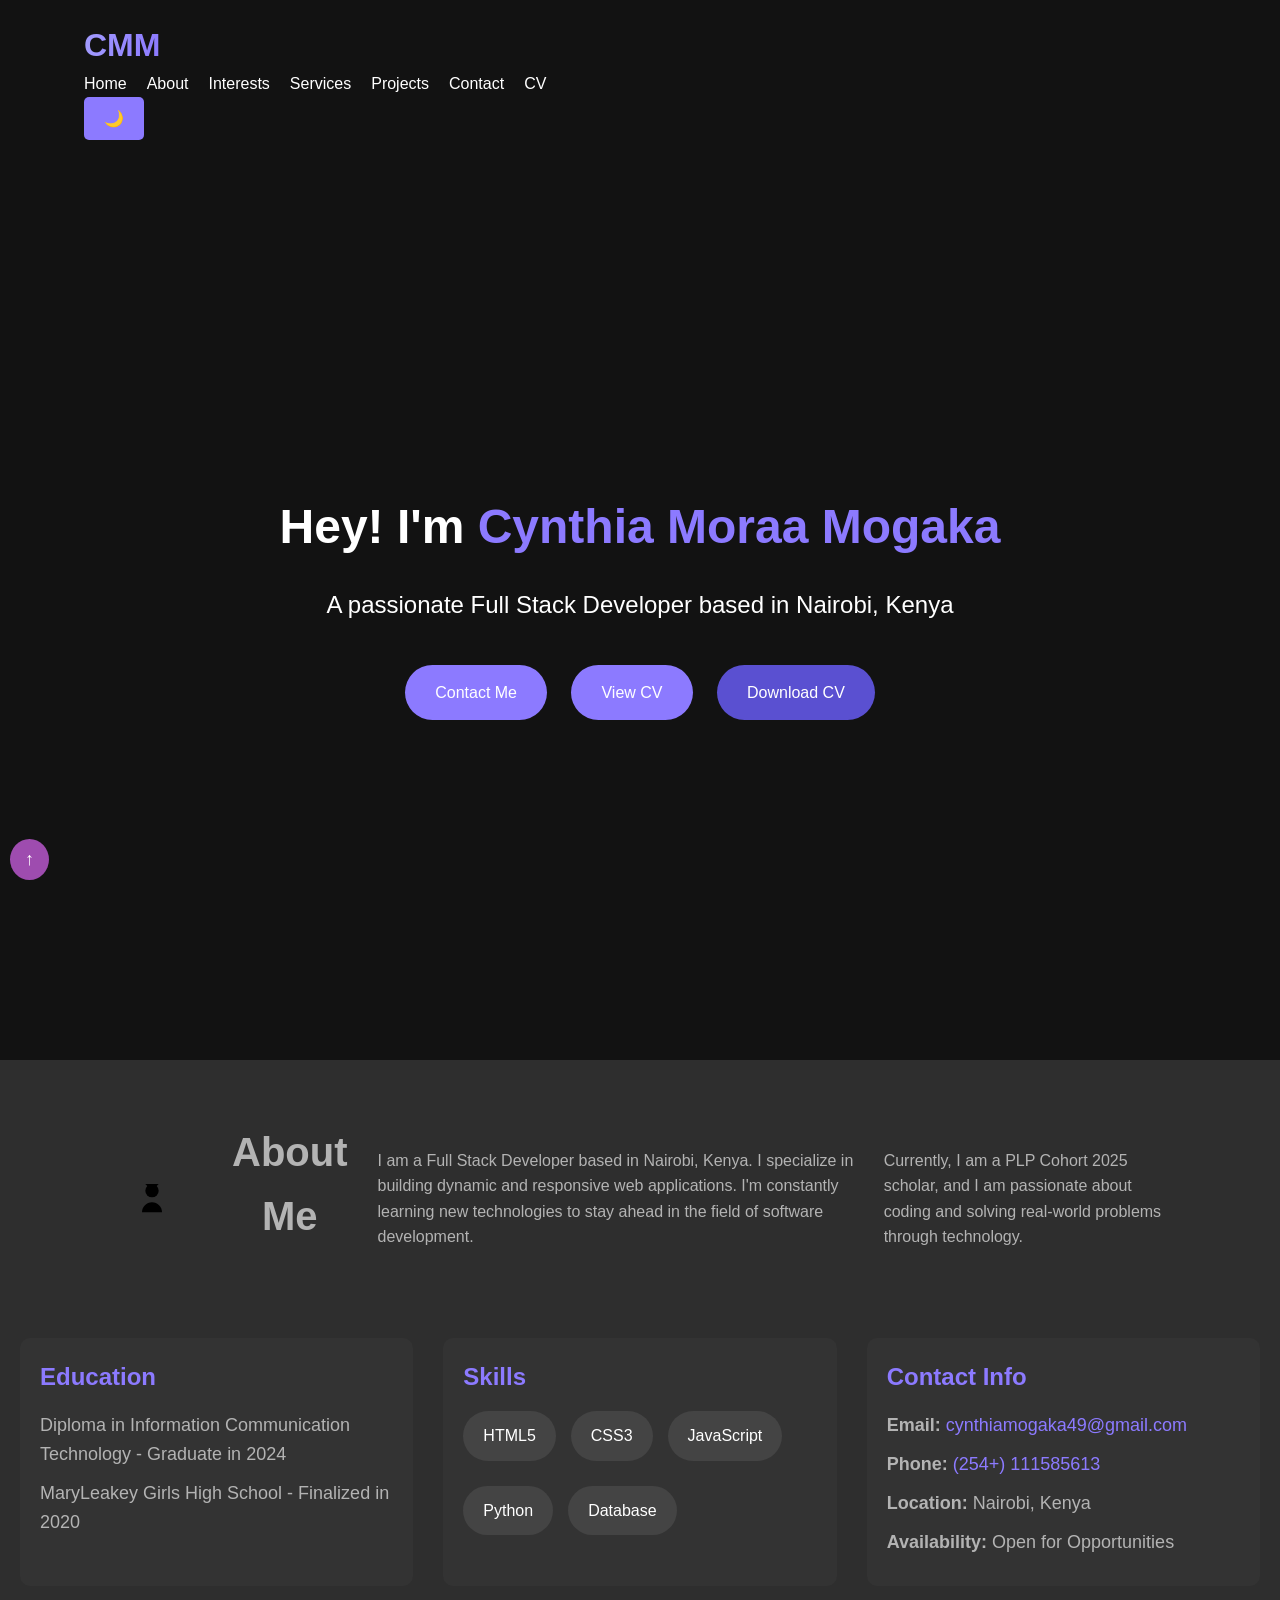
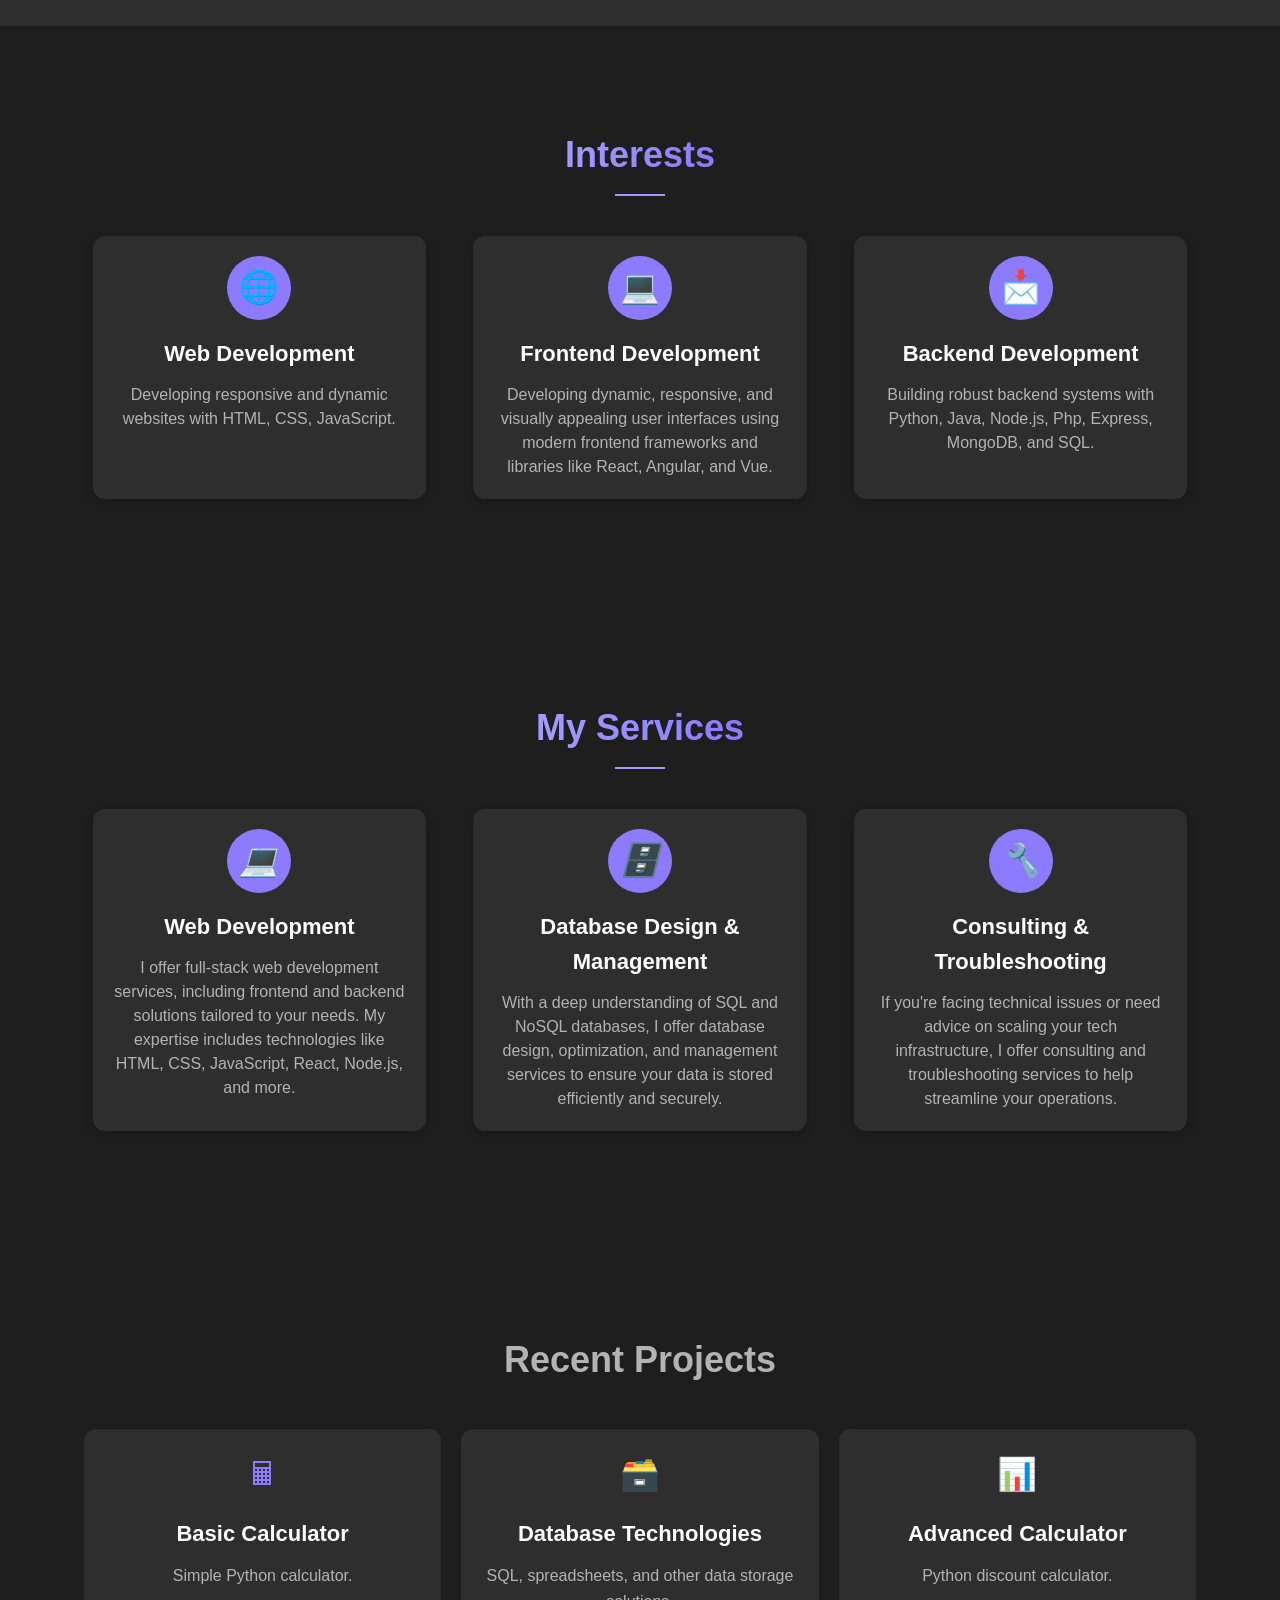
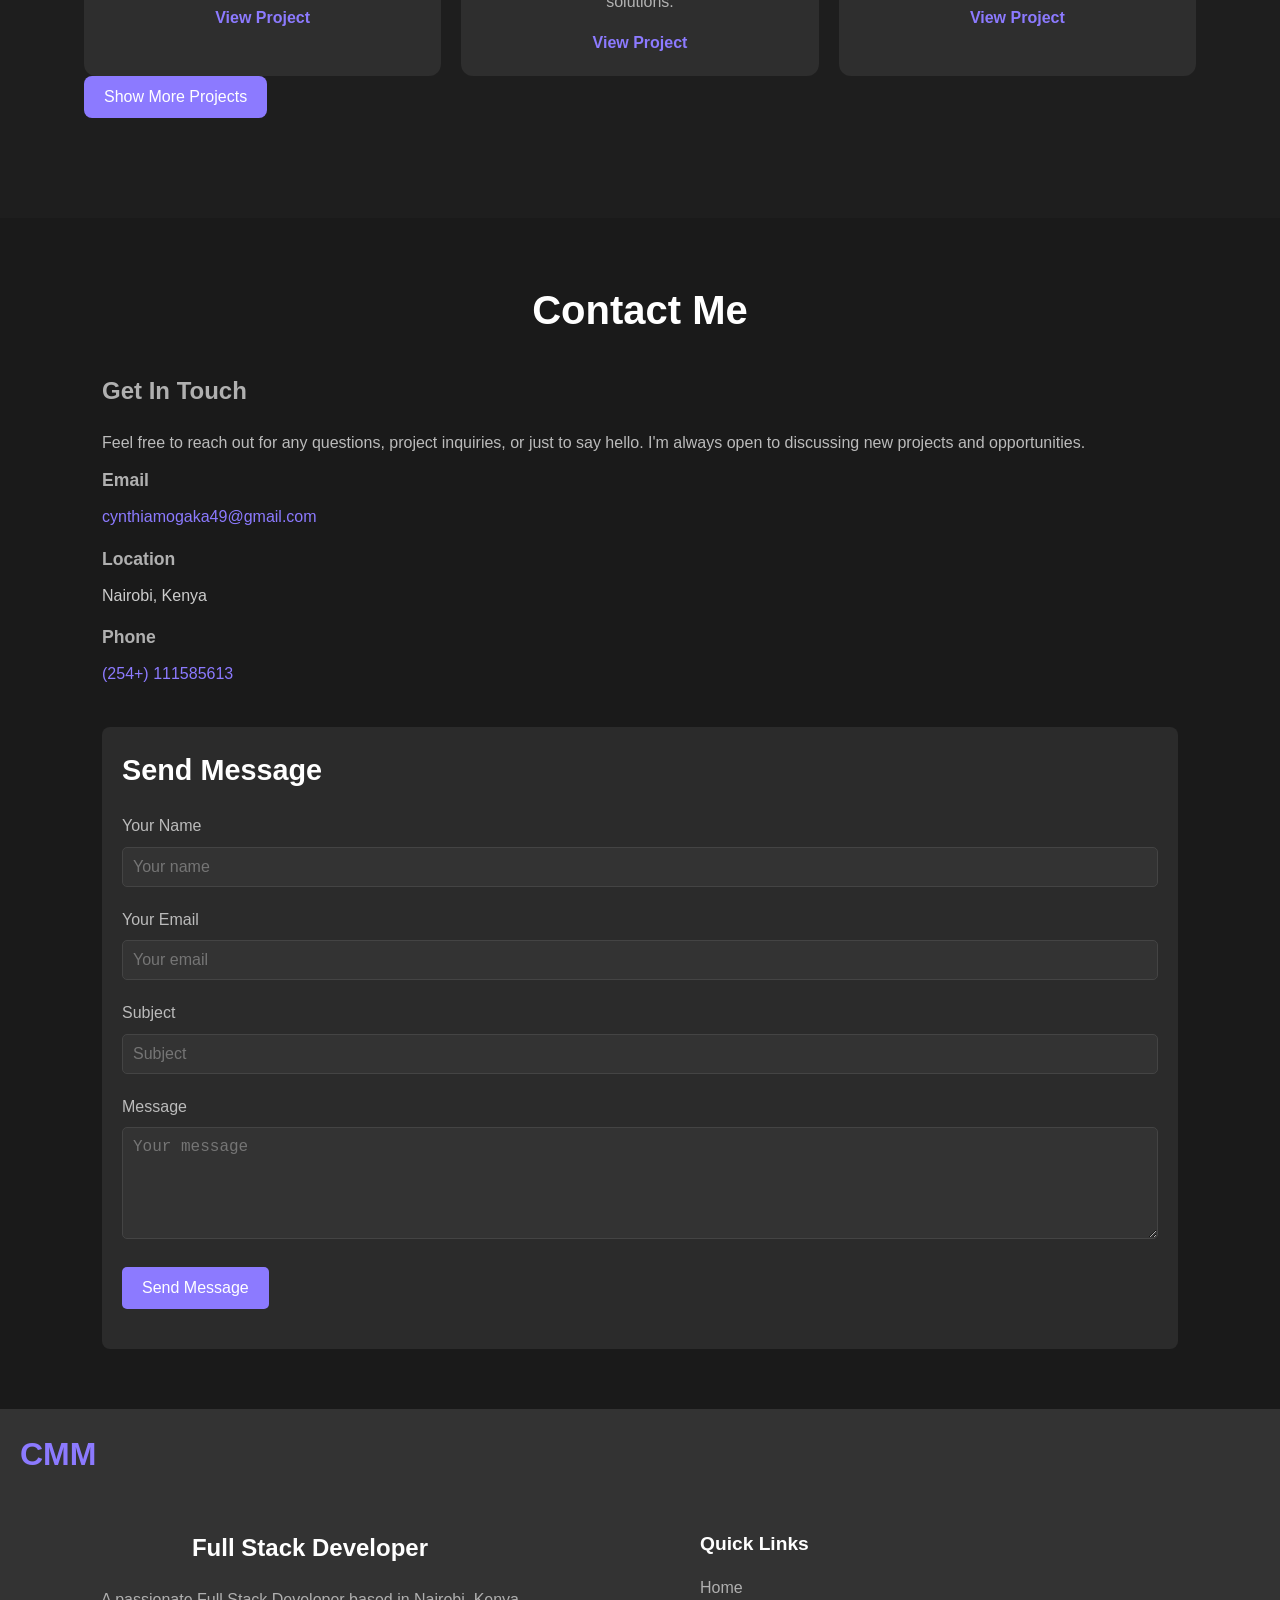
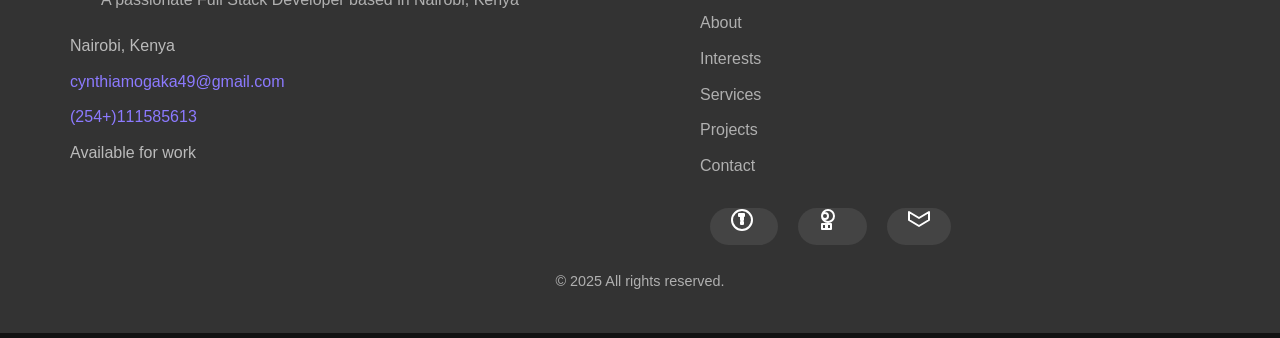
==== index.html @ 1587e678 "Rename portfolio.html to index.html" ====
<!DOCTYPE html>
<html lang="en">

<head>
    <meta charset="UTF-8">
    <meta name="viewport" content="width=device-width, initial-scale=1.0">
    <meta name="description" content="Cynthia Moraa Mogaka - Full Stack Developer based in Nairobi, Kenya. Passionate about building dynamic web applications and solving real-world problems through technology.">
    <meta http-equiv="X-UA-Compatible" content="ie=edge">
    <title>Cynthia Moraa | Full Stack Developer</title>
    <link rel="stylesheet" href="styles.css">
  </head>

<body class="dark">
    <header>
        <div class="container">
            <div class="logo">
                <span class="text-gradient">CMM</span>
            </div>
            <nav class="navbar-links">
                <ul>
                    <li><a href="#home">Home</a></li>
                    <li><a href="#about">About</a></li>
                    <li><a href="#interests">Interests</a></li>
                    <li><a href="#services">Services</a></li>
                    <li><a href="#projects">Projects</a></li>
                    <li><a href="#contact">Contact</a></li>
                    <li><a href="#cv" target="_blank">CV</a></li>
                </ul>
            </nav>
            <button id="darkModeToggle" aria-label="Toggle Dark Mode">
              <span class="moon-icon">🌙</span> 
            </button>
    </header>
        
    <!-- Hero Section -->
    <section id="home" class="hero">
        <div class="hero-content">
            <h1>Hey! I'm <span class="highlight">Cynthia Moraa Mogaka</span></h1>
            <p>A passionate Full Stack Developer based in Nairobi, Kenya</p>
            <a href="#contact" class="contact-btn">Contact Me</a>
            <a href="https://1drv.ms/b/c/2bb2f9afc8ae1149/Eb9WKuMV9XNFjrzQpai_ZvwBl-7V1pVG0s6PQlFbkg-G2Q?e=Ksrdh7" class="cv-btn" target="_blank">View CV</a>
            <a href="https://1drv.ms/b/c/2bb2f9afc8ae1149/Eb9WKuMV9XNFjrzQpai_ZvwBl-7V1pVG0s6PQlFbkg-G2Q?e=Ksrdh7" class="cv-btn download" download>Download CV</a>
        </div>
    </section>

    <section id="about" class="about-section">
      <div class="container">
          <div class="about-header">
              <!-- Profile Icon -->
              <div class="profile-icon-container">
                  <svg xmlns="http://www.w3.org/2000/svg" viewBox="0 0 24 24" class="profile-icon" width="40" height="40">
                      <!-- Head -->
                      <circle cx="12" cy="7" r="4" fill="#000000"/>
                      <!-- Body -->
                      <path fill="#000000" d="M12 14c-3.3 0-6 2.7-6 6h12c0-3.3-2.7-6-6-6z"/>
                      <!-- Hair (A simple representation of long hair) -->
                      <path fill="#000000" d="M8 3c1.5 2 3.5 2 4 2s2.5 0 4-2H8z"/>
                  </svg>
              </div>
              <h2>About Me</h2>
              <p>
                I am a Full Stack Developer based in Nairobi, Kenya. I specialize in building dynamic and responsive web applications. I'm constantly learning new technologies to stay ahead in the field of software development.
              </p>
              <p>
                Currently, I am a PLP Cohort 2025 scholar, and I am passionate about coding and solving real-world problems through technology.
              </p>
            </div>
          </div>
      
          <!-- Education, Skills, and Contact Info Section -->
          <div class="details-section">
            <!-- Education -->
            <div class="detail-item education">
              <h3>Education</h3>
              <ul>
                <li><span>Diploma in Information Communication Technology</span> - Graduate in 2024</li>
                <li><span>MaryLeakey Girls High School</span> - Finalized in 2020</li>
              </ul>
            </div>
      
            <!-- Skills -->
            <div class="detail-item skills">
              <h3>Skills</h3>
              <ul class="skills-list">
                <li>HTML5</li>
                <li>CSS3</li>
                <li>JavaScript</li>
                <li>Python</li>
                <li>Database</li>
              </ul>
            </div>
      
            <!-- Contact Info -->
            <div class="detail-item contact">
              <h3>Contact Info</h3>
              <ul>
                <li><strong>Email:</strong> <a href="mailto:cynthiamogaka49@gmail.com">cynthiamogaka49@gmail.com</a></li>
                <li><strong>Phone:</strong> <a href="tel:+254111585613">(254+) 111585613</a></li>
                <li><strong>Location:</strong> Nairobi, Kenya</li>
                <li><strong>Availability:</strong> Open for Opportunities</li>
              </ul>
            </div>
          </div>
        </div>
      </section>
      
    
  <!-- Interests Section -->
    <section id="interests" class="interests-section">
    <div class="container">
      <h2 class="section-title">
        <span class="text-gradient">Interests</span>
        <div class="title-underline"></div>
      </h2>

      <div class="interests-grid">
        <!-- Interest Card 1 -->
        <div class="interest-card">
          <div class="icon-container">
            <span class="icon">&#127760;</span> <!-- Globe Icon -->
          </div>
          <h3 class="card-title">Web Development</h3>
          <p class="card-description">Developing responsive and dynamic websites with HTML, CSS, JavaScript.</p>
        </div>

        <!-- Interest Card 2 -->
        <div class="interest-card">
          <div class="icon-container">
            <span class="icon">&#128187;</span> <!-- Layout Icon -->
          </div>
          <h3 class="card-title">Frontend Development</h3>
          <p class="card-description">Developing dynamic, responsive, and visually appealing user interfaces using modern frontend frameworks and libraries like React, Angular, and Vue.</p>
        </div>

        <!-- Interest Card 3 -->
        <div class="interest-card">
          <div class="icon-container">
            <span class="icon">&#128233;</span> <!-- Database Icon -->
          </div>
          <h3 class="card-title">Backend Development</h3>
          <p class="card-description">Building robust backend systems with Python, Java, Node.js, Php, Express, MongoDB, and SQL.</p>
        </div>
      </div>
    </div>
  </section>
  
  <!-- Services section -->  
  <section id="services" class="services-section">
    <div class="container">
      <h2 class="services-title">
        <span class="text-gradient">My Services</span>
        <div class="title-underline"></div>
      </h2>
      
      <div class="services-grid">
        <!-- Service 1 -->
        <div class="service-card">
          <div class="service-icon-container">
            <i class="service-icon">💻</i>
          </div>
          <h3 class="service-title">Web Development</h3>
          <p class="service-description">I offer full-stack web development services, including frontend and backend solutions tailored to your needs. My expertise includes technologies like HTML, CSS, JavaScript, React, Node.js, and more.</p>
        </div>
  
        <!-- Service 2 -->
        <div class="service-card">
          <div class="service-icon-container">
            <i class="service-icon">🗄️</i>
          </div>
          <h3 class="service-title">Database Design & Management</h3>
          <p class="service-description">With a deep understanding of SQL and NoSQL databases, I offer database design, optimization, and management services to ensure your data is stored efficiently and securely.</p>
        </div>
  
        <!-- Service 3 -->
        <div class="service-card">
          <div class="service-icon-container">
            <i class="service-icon">🔧</i>
          </div>
          <h3 class="service-title">Consulting & Troubleshooting</h3>
          <p class="service-description">If you're facing technical issues or need advice on scaling your tech infrastructure, I offer consulting and troubleshooting services to help streamline your operations.</p>
        </div>
      </div>
    </div>
  </section>
 <!-- Project Section -->
  <section id="projects" class="section projects-section">
    <div class="container">
        <h2>Recent Projects</h2>
        <div class="projects-grid" id="projects-grid">
            <!-- Project Cards will be added here by JavaScript -->
        </div>

        <div class="text-center mt-12" id="show-more-container">
            <button id="show-more-btn" class="show-more-btn">Show More Projects</button>
        </div>
    </div>
</section>

    <!--contact section-->
    <section id="contact" class="contact-section">
        <div class="container">
            <h2>Contact Me</h2>

            <div class="contact-info">
                <h3>Get In Touch</h3>
                <p>Feel free to reach out for any questions, project inquiries, or just to say hello. I'm always open to discussing new projects and opportunities.</p>
                
                <div class="info-item">
                    <h4>Email</h4>
                    <p><a href="mailto:cynthiamogaka49@gmail.com">cynthiamogaka49@gmail.com</a></p>
                </div>

                <div class="info-item">
                    <h4>Location</h4>
                    <p>Nairobi, Kenya</p>
                </div>

                <div class="info-item">
                    <h4>Phone</h4>
                    <p><a href="tel:+254111585613">(254+) 111585613</a></p>
                </div>
            </div>

            <div class="form-container">
                <h3>Send Message</h3>

                <form id="contact-form">
                    <div class="form-field">
                        <label for="name">Your Name</label>
                        <input type="text" id="name" name="name" required placeholder="Your name">
                    </div>

                    <div class="form-field">
                        <label for="email">Your Email</label>
                        <input type="email" id="email" name="email" required placeholder="Your email">
                    </div>

                    <div class="form-field">
                        <label for="subject">Subject</label>
                        <input type="text" id="subject" name="subject" required placeholder="Subject">
                    </div>

                    <div class="form-field">
                        <label for="message">Message</label>
                        <textarea id="message" name="message" required placeholder="Your message" rows="5"></textarea>
                    </div>

                    <button type="submit" id="submit-button">Send Message</button>
                </form>
                <p id="form-status" class="form-status"></p>
            </div>
        </div>
    </section>

    <!-- Footer Section -->
    <footer class="footer">
        <!-- Logo in the Footer (top-left) -->
        <div class="logo-container">
            <div class="logo">CMM</div>
        </div>

        <div class="footer-container">
            <!-- Left Section (Bio) -->
            <div class="bio">
                <h3 class="title">Full Stack Developer</h3>
                <p class="description">A passionate Full Stack Developer based in Nairobi, Kenya</p>

                <div class="contact-info">
                    <p><span class="icon location-icon"></span>Nairobi, Kenya</p>
                    <p><span class="icon email-icon"></span><a href="mailto:cynthiamogaka49@gmail.com">cynthiamogaka49@gmail.com</a></p>
                    <p><span class="icon phone-icon"></span><a href="tel:+254111585613">(254+)111585613</a></p>
                    <p><span class="icon work-icon"></span>Available for work</p>
                </div>
                
            </div>

            <!-- Right Section (Quick Links) -->
            <div class="right-section">
                <div class="quick-links">
                    <h3>Quick Links</h3>
                    <ul>
                        <li><a href="#home">Home</a></li>
                        <li><a href="#about">About</a></li>
                        <li><a href="#interests">Interests</a></li>
                        <li><a href="#services">Services</a></li>
                        <li><a href="#projects">Projects</a></li>
                        <li><a href="#contact">Contact</a></li>
                    </ul>
                </div>
                <div>
                    <button class="scroll-to-top" onclick="scrollToTop()">↑</button>
                </div>
                <!-- Social Icons -->
                <div class="social-icons">
                  <a href="https://github.com/Cynthia-M-M" target="_blank" class="social-icon">
                    <!-- GitHub SVG Icon -->
                    <svg xmlns="http://www.w3.org/2000/svg" width="24" height="24" viewBox="0 0 24 24" fill="none" stroke="currentColor" stroke-width="2" stroke-linecap="round" stroke-linejoin="round" class="feather feather-github">
                        <path d="M12 2C6.48 2 2 6.48 2 12s4.48 10 10 10 10-4.48 10-10S17.52 2 12 2zm1 14h-2v-2h2v2zm0-4h-2v-4h2v4zm1-6H9v2h5V6z"/>
                    </svg>
                </a>
                
                <a href="https://linkedin.com/in/cynthiamoraamogaka" target="_blank" class="social-icon">
                    <!-- LinkedIn SVG Icon -->
                    <svg xmlns="http://www.w3.org/2000/svg" width="24" height="24" viewBox="0 0 24 24" fill="none" stroke="currentColor" stroke-width="2" stroke-linecap="round" stroke-linejoin="round" class="feather feather-linkedin">
                        <path d="M16 8a6 6 0 1 0-12 0 6 6 0 0 0 12 0zm-12 8v5h4v-5h-4zm5 0v5h4v-5h-4zm-5-8a3 3 0 1 1 6 0 3 3 0 0 1-6 0z"/>
                    </svg>
                </a>
                
                <a href="mailto:cynthiamogaka49@gmail.com" class="social-icon">
                    <!-- Email SVG Icon -->
                    <svg xmlns="http://www.w3.org/2000/svg" width="24" height="24" viewBox="0 0 24 24" fill="none" stroke="currentColor" stroke-width="2" stroke-linecap="round" stroke-linejoin="round" class="feather feather-mail">
                        <path d="M22 12l-10 6-10-6V4l10 6 10-6v8z"/>
                    </svg>
                </a>
                </div>
            </div>
        </div>

        <!-- Copyright Section -->
        <div class="copyright">
            <p>© 2025 All rights reserved.</p>
        </div>
    </footer>
    
    <script src="script.js"></script>
</body>
</html>
---- styles.css ----
/* Base Styles */
* {
    margin: 0;
    padding: 0;
    box-sizing: border-box;
}

body {
    font-family: -apple-system, BlinkMacSystemFont, 'Segoe UI', Roboto, 'Helvetica Neue', Arial, sans-serif;
    color: #fff;
    background-color: #121212;
    transition: background-color 0.3s ease-in-out, color 0.3s ease-in-out;
    line-height: 1.6;
}

.container {
    width: 90%;
    margin: 0 auto;
}

h1, h2, h3 {
    font-weight: 600;
}

a {
    color: #fff;
    text-decoration: none;
    transition: color 0.3s ease;
}

a:hover {
    color: #a29bfe;
}

/* Section padding */
section {
    padding: 50px 0;
}

/* Button */
button {
    cursor: pointer;
}

/* Dark Mode */
body.dark {
    background-color: #121212;
    color: #fff;
}

body.dark a {
    color: #b3b3b3;
}

body.dark .dark-mode-toggle {
    color: #fff;
}

/* Dark Mode Toggle */
.dark-mode-toggle {
    background-color: transparent;
    border: none;
    color: #fff;
    font-size: 20px;
    position: absolute;
    top: 20px;
    right: 20px;
    cursor: pointer;
    transition: color 0.3s ease;
}

/* Navbar */
.navbar {
    position: fixed;
    width: 100%;
    top: 0;
    left: 0;
    background: rgba(0, 0, 0, 0.7);
    padding: 15px 20px;
    z-index: 1000;
}

.navbar-container {
    display: flex;
    justify-content: space-between;
    align-items: center;
}

.navbar-links ul {
    display: flex;
    list-style-type: none;
    margin: 0;
    padding: 0;
}

.navbar-links ul li {
    margin-right: 20px;
}

.navbar-links a {
    color: white;
    text-decoration: none;
    font-size: 16px;
    font-weight: 500;
    transition: color 0.3s ease;
}

.navbar-links a:hover {
    color: #8c7aff;
}

/* Hero Section */
.hero {
    display: flex;
    justify-content: center;
    align-items: center;
    height: 100vh;
    background: url('hero-bg.jpg') center center/cover no-repeat;
    text-align: center;
}


.hero-content {
    opacity: 0;
    transition: opacity 1s ease-in-out;
}
.hero-content.fade-in {
    opacity: 1;
}

.hero h1 {
    font-size: 3rem;
    margin-bottom: 20px;
}

.hero p {
    font-size: 1.5rem;
    margin-bottom: 30px;
    font-weight: 300;
}

.hero .highlight {
    color: #8c7aff;
}

.contact-btn,
.cv-btn {
    display: inline-block;
    background-color: #8c7aff;
    color: white;
    padding: 15px 30px;
    border-radius: 30px;
    text-decoration: none;
    margin: 10px;
    transition: background-color 0.3s ease;
}

.contact-btn:hover,
.cv-btn:hover {
    background-color: #7a69e6;
}

.cv-btn.download {
    background-color: #5a50d1;
}

/* Hero Section */
.hero-section {
    text-align: center;
    background-color: #1e1e1e;
    color: #b3b3b3;
    min-height: 100vh;
    display: flex;
    flex-direction: column;
    justify-content: center;
    position: relative;
    overflow: hidden;
}

.hero-section h1 {
    font-size: 50px;
    margin-bottom: 10px;
    letter-spacing: 1px;
    animation: typing 3s steps(30) 1s forwards, blink 0.75s step-end infinite;
}

.hero-section .text-purple {
    color: #a29bfe;
}

.hero-section p {
    font-size: 1.25rem;
    margin-bottom: 30px;
    opacity: 0;
    animation: fadeIn 2s forwards;
    animation-delay: 2s;
}

.hero-section .btn {
    display: inline-block;
    background-color: #a29bfe;
    padding: 12px 30px;
    border-radius: 30px;
    color: white;
    margin-top: 20px;
    font-weight: 500;
    text-transform: uppercase;
    letter-spacing: 1px;
    transition: background-color 0.3s ease, box-shadow 0.3s ease;
}

.hero-section .btn:hover {
    background-color: #8c7aff;
    box-shadow: 0 4px 15px rgba(160, 95, 255, 0.2);
}

.hero-section .scroll-down {
    position: absolute;
    bottom: 20px;
    left: 50%;
    transform: translateX(-50%);
}

.hero-section .scroll-arrow {
    font-size: 2rem;
    color: #b3b3b3;
    animation: bounce 1s infinite;
}

.hero-section .scroll-arrow:hover {
    color: #fff;
}

/* About Section */
.about-section {
    background-color: #2e2e2e;
    padding: 40px 20px;
    color: #b3b3b3;
  }
  
  .container {
    max-width: 1200px;
    margin: 0 auto;
  }
  
  /* About Me Header */
  .about-header {
    display: flex;
    align-items: center;
    gap: 30px;
    margin-bottom: 40px;
  }
  
  .profile-icon-container {
    flex: 0 0 100px;
    display: flex;
    justify-content: center;
    align-items: center;
  }
  
  .profile-icon {
    font-size: 5rem;
    color: #8c7aff; /* Purple color for the icon */
  }
  
  .about-text h2 {
    font-size: 32px;
    font-weight: 600;
    color: #fff;
  }
  
  .about-text p {
    font-size: 18px;
    line-height: 1.6;
    margin-bottom: 15px;
  }
  
  /* Details Section: Education, Skills, Contact */
  .details-section {
    display: flex;
    justify-content: space-between;
    gap: 30px;
  }
  
  /* Detail Items (Education, Skills, Contact) */
  .detail-item {
    flex: 1;
    background-color: #333;
    padding: 20px;
    border-radius: 10px;
  }
  
  .detail-item h3 {
    font-size: 24px;
    color: #8c7aff;
    margin-bottom: 15px;
  }
  
  .detail-item ul {
    list-style-type: none;
    padding: 0;
  }
  
  .detail-item li {
    font-size: 18px;
    margin-bottom: 10px;
  }
  
  /* Skills Section with Oval Shaped Boxes */
  .skills-list {
    display: flex;
    flex-wrap: wrap;
    gap: 15px;
  }
  
  .skills-list li {
    background-color: #444;
    padding: 12px 20px;
    border-radius: 50px; /* Oval shaped boxes */
    color: white;
    font-size: 16px;
    transition: background-color 0.3s;
  }
  
  .skills-list li:hover {
    background-color: #8c7aff;
    cursor: pointer;
  }
  
  /* Links */
  a {
    color: #8c7aff;
    text-decoration: none;
  }
  
  a:hover {
    text-decoration: underline;
  }

/* Interests Section */
.interests-section {
    padding: 80px 0;
    background-color: #1e1e1e;
  }
  
  .section-title {
    text-align: center;
    font-size: 36px;
    font-weight: 600;
    margin-bottom: 16px;
    position: relative;
  }
  
  .text-gradient {
    background: linear-gradient(to right, #a29bfe, #8c7aff);
    -webkit-background-clip: text;
    color: transparent;
  }
  
  .title-underline {
    width: 50px;
    height: 2px;
    background-color: #a29bfe;
    margin: 10px auto;
  }
  
  /* Grid of Cards */
  .interests-grid {
    display: flex;
    justify-content: space-around;
    gap: 30px;
    margin-top: 40px;
  }
  
  .interest-card {
    background-color: #2e2e2e;
    border-radius: 12px;
    padding: 20px;
    text-align: center;
    transition: all 0.3s ease-in-out;
    width: 30%;
    box-shadow: 0 4px 10px rgba(0, 0, 0, 0.2);
  }
  
  .interest-card:hover {
    transform: scale(1.05);
    background-color: #3b3b3b;
  }
  
  .icon-container {
    background-color: #8c7aff;
    width: 64px;
    height: 64px;
    border-radius: 50%;
    display: flex;
    align-items: center;
    justify-content: center;
    margin: 0 auto 16px;
    transition: all 0.3s ease;
  }
  
  .icon-container:hover {
    background-color: #a29bfe;
  }
  
  .icon {
    font-size: 32px;
    color: white;
  }
  
  .card-title {
    font-size: 22px;
    font-weight: 600;
    margin-bottom: 12px;
    color: white;
    transition: all 0.3s ease;
  }
  
  .card-title:hover {
    color: #a29bfe;
  }
  
  .card-description {
    color: #b3b3b3;
    font-size: 16px;
    line-height: 1.5;
  }
   
/* Services Section */
.services-section {
    background-color: #1e1e1e;
    color: #b3b3b3;
    padding: 80px 0;
    text-align: center;
  }
  
  .services-title {
    font-size: 36px;
    font-weight: 600;
    margin-bottom: 16px;
    position: relative;
  }
  
  .services-title .text-gradient {
    background: linear-gradient(to right, #a29bfe, #8c7aff);
    -webkit-background-clip: text;
    color: transparent;
  }
  
  .title-underline {
    width: 50px;
    height: 2px;
    background-color: #a29bfe;
    margin: 10px auto;
  }
  
  .services-grid {
    display: flex;
    justify-content: space-around;
    gap: 30px;
    margin-top: 40px;
    flex-wrap: wrap;
  }
  
  .service-card {
    background-color: #2e2e2e;
    border-radius: 12px;
    padding: 20px;
    text-align: center;
    width: 30%;
    transition: all 0.3s ease-in-out;
    box-shadow: 0 4px 10px rgba(0, 0, 0, 0.2);
  }
  
  .service-card:hover {
    transform: scale(1.05);
    background-color: #3b3b3b;
  }
  
  .service-icon-container {
    background-color: #8c7aff;
    width: 64px;
    height: 64px;
    border-radius: 50%;
    display: flex;
    align-items: center;
    justify-content: center;
    margin: 0 auto 16px;
    transition: all 0.3s ease;
  }
  
  .service-icon-container:hover {
    background-color: #a29bfe;
  }
  
  .service-icon {
    font-size: 32px;
    color: white;
  }
  
  .service-title {
    font-size: 22px;
    font-weight: 600;
    margin-bottom: 12px;
    color: white;
    transition: all 0.3s ease;
  }
  
  .service-title:hover {
    color: #a29bfe;
  }
  
  .service-description {
    color: #b3b3b3;
    font-size: 16px;
    line-height: 1.5;
  }
  
/* Projects Section */
.projects-section {
    padding: 80px 0;
    background-color: #1e1e1e;
    color: #b3b3b3;
}

.projects-section h2 {
    font-size: 36px;
    font-weight: 600;
    text-align: center;
    margin-bottom: 16px;
    position: relative;
}

.projects-section h2 span {
    background: linear-gradient(to right, #a29bfe, #8c7aff);
    -webkit-background-clip: text;
    color: transparent;
}

.projects-section .projects-grid {
    display: grid;
    grid-template-columns: repeat(3, 1fr);
    gap: 20px;
    margin-top: 40px;
}

.project-card {
    background-color: #2e2e2e;
    border-radius: 12px;
    padding: 20px;
    text-align: center;
    transition: transform 0.3s ease, background-color 0.3s ease;
}

.project-card:hover {
    transform: scale(1.05);
    background-color: #3b3b3b;
}

.project-card h3 {
    font-size: 22px;
    font-weight: 600;
    color: white;
    margin-bottom: 12px;
}

.project-card p {
    color: #b3b3b3;
    font-size: 16px;
    margin-bottom: 16px;
}

.project-card a {
    display: inline-block;
    color: #8c7aff;
    text-decoration: none;
    font-weight: 600;
}

.project-card a:hover {
    color: #a29bfe;
}

.show-more-btn {
    padding: 12px 20px;
    background-color: #8c7aff;
    color: white;
    border: none;
    border-radius: 8px;
    font-size: 16px;
    cursor: pointer;
}

.show-more-btn:hover {
    background-color: #a29bfe;
}

.project-icon {
    font-size: 32px;
    color: #8c7aff;
    margin-bottom: 16px;
}
/* Contact section*/
.contact-section {
    padding: 40px 20px;
    background-color: #1a1a1a;
    color: white;
}

.container {
    max-width: 1200px;
    margin: 0 auto;
    padding: 20px;
}

/* Heading styles */
h2 {
    text-align: center;
    font-size: 2.5rem;
    margin-bottom: 30px;
}

h3 {
    font-size: 1.8rem;
    margin-bottom: 20px;
}

/* Contact Info */
.contact-info {
    margin-bottom: 40px;
}

.contact-info h3 {
    font-size: 1.5rem;
}

.contact-info p {
    color: #bbb;
    margin-bottom: 20px;
}

.info-item {
    margin-bottom: 15px;
}

.info-item h4 {
    font-size: 1.1rem;
    margin-bottom: 5px;
}

.info-item p {
    font-size: 1rem;
    color: #ccc;
}

.info-item a {
    color: #8c7aff;
    text-decoration: none;
}

.info-item a:hover {
    text-decoration: underline;
}

/* Form Styling */
.form-container {
    background-color: #2b2b2b;
    padding: 20px;
    border-radius: 8px;
}

.form-container h3 {
    font-size: 1.8rem;
    margin-bottom: 20px;
}

.form-field {
    margin-bottom: 20px;
}

.form-field label {
    display: block;
    color: #bbb;
    font-size: 1rem;
    margin-bottom: 8px;
}

.form-field input,
.form-field textarea {
    width: 100%;
    padding: 10px;
    background-color: #333;
    border: 1px solid #444;
    border-radius: 5px;
    color: #fff;
    font-size: 1rem;
}

.form-field input:focus,
.form-field textarea:focus {
    outline: none;
    border-color: #8c7aff;
}

button {
    background-color: #8c7aff;
    padding: 12px 20px;
    color: white;
    font-size: 1rem;
    border: none;
    border-radius: 5px;
    cursor: pointer;
    transition: background-color 0.3s ease;
}

button:hover {
    background-color: #7a69e6;
}

button:disabled {
    background-color: #555;
    cursor: not-allowed;
}

.form-status {
    color: #4CAF50;
    text-align: center;
    margin-top: 20px;
    font-size: 1.1rem;
}

/* Footer */
.footer {
    background-color: #333;
    padding: 40px;
    text-align: center;
    position: relative;
}

/* Logo Styles (inside the footer) */
.logo-container {
    position: absolute;
    top: 20px;
    left: 20px;
    animation: fadeInOut 4s ease-in-out infinite;
}

.logo {
    font-size: 2rem;
    font-weight: bold;
    color: #8c7aff;
}

/* Fade In and Out Animation for the Logo */
@keyframes fadeInOut {
    0%, 100% {
        opacity: 0;
    }
    50% {
        opacity: 1;
    }
}

/* Footer Container */
.footer-container {
    display: flex;
    justify-content: space-between;
    align-items: flex-start;
    padding-top: 80px; /* Add space for the logo */
}

/* Left Section (Bio) */
.bio {
    width: 45%;
}

.bio .title {
    font-size: 1.5rem;
    font-weight: bold;
}

.bio .description {
    color: #b0b0b0;
    margin: 20px 0;
}

.contact-info {
    list-style-type: none;
    padding: 0;
    color: #b0b0b0;
}

.contact-info p {
    margin: 10px 0;
    display: flex;
    align-items: center;
}

.contact-info a {
    color: #8c7aff;
    text-decoration: none;
    transition: color 0.3s;
}

.contact-info a:hover {
    color: #ffffff;
}

.contact-info .icon {
    margin-right: 10px;
    width: 20px;
    height: 20px;
    display: inline-block;
    fill: #8c7aff;
}

/* Modern Icons (SVG) */
.location-icon {
    background-image: url('https://img.icons8.com/ios-filled/50/ffffff/marker.png');
    background-size: contain;
    background-repeat: no-repeat;
    width: 20px;
    height: 20px;
}

.email-icon {
    background-image: url('https://img.icons8.com/ios-filled/50/ffffff/mail.png');
    background-size: contain;
    background-repeat: no-repeat;
    width: 20px;
    height: 20px;
}

.phone-icon {
    background-image: url('https://img.icons8.com/ios-filled/50/ffffff/phone.png');
    background-size: contain;
    background-repeat: no-repeat;
    width: 20px;
    height: 20px;
}

.work-icon {
    background-image: url('https://img.icons8.com/ios-filled/50/ffffff/hourglass.png');
    background-size: contain;
    background-repeat: no-repeat;
    width: 20px;
    height: 20px;
}

/* Hover Effects */
.contact-info .icon:hover {
    fill: #ffffff; /* Change the icon color when hovered */
}

/* Right Section (Quick Links and Social Icons) */
.right-section {
    width: 45%;
    text-align: left;
}

.quick-links {
    margin-bottom: 30px;
}

.quick-links h3 {
    font-size: 1.2rem;
    font-weight: bold;
    margin-bottom: 15px;
}

.quick-links ul {
    list-style-type: none;
    padding: 0;
}

.quick-links li {
    margin: 10px 0;
}

.quick-links a {
    color: #b0b0b0;
    text-decoration: none;
    font-size: 1rem;
    transition: color 0.3s;
}

.quick-links a:hover {
    color: #8c7aff;
}

/* Social Icons */
.social-icons {
    margin-top: 20px;
}

.social-icon {
    background-color: #444;
    color: white;
    padding: 10px 20px;
    border-radius: 20px;
    margin: 0 10px;
    transition: background-color 0.3s;
}

.social-icon-img {
    width: 24px;
    height: 24px;
}

.social-icon:hover {
    background-color: #8c7aff;
}

/* Copyright Section */
.copyright {
    margin-top: 30px;
    font-size: 0.9rem;
    color: #b0b0b0;
}

/* Responsive Design */
@media (max-width: 768px) {
    .footer-container {
        flex-direction: column;
        align-items: center;
    }

    .bio, .right-section {
        width: 100%;
        text-align: center;
    }

    .quick-links {
        margin-bottom: 20px;
    }
}

/* Scroll to top button */
.scroll-to-top {
    position: fixed;
    left: 10px; /* Distance from the left margin */
    bottom: 20px; /* Distance from the bottom of the page */
    padding: 10px 15px;
    font-size: 18px;
    background-color: #9e4caf; /* Green background */
    color: white;
    border: none;
    border-radius: 50%;
    cursor: pointer;
    transition: background-color 0.3s ease;
}

.scroll-to-top:hover {
    background-color: #45a049; /* Darker green when hovered */
}

/* Optional: For better accessibility */
.scroll-to-top:focus {
    outline: none;
}
/* Animations */
@keyframes typing {
    from {
        width: 0;
    }
    to {
        width: 100%;
    }
}

@keyframes blink {
    50% {
        border-color: transparent;
    }
}

@keyframes fadeIn {
    0% {
        opacity: 0;
    }
    100% {
        opacity: 1;
    }
}

@keyframes bounce {
    0%, 100% {
        transform: translateY(0);
    }
    50% {
        transform: translateY(-10px);
    }
}
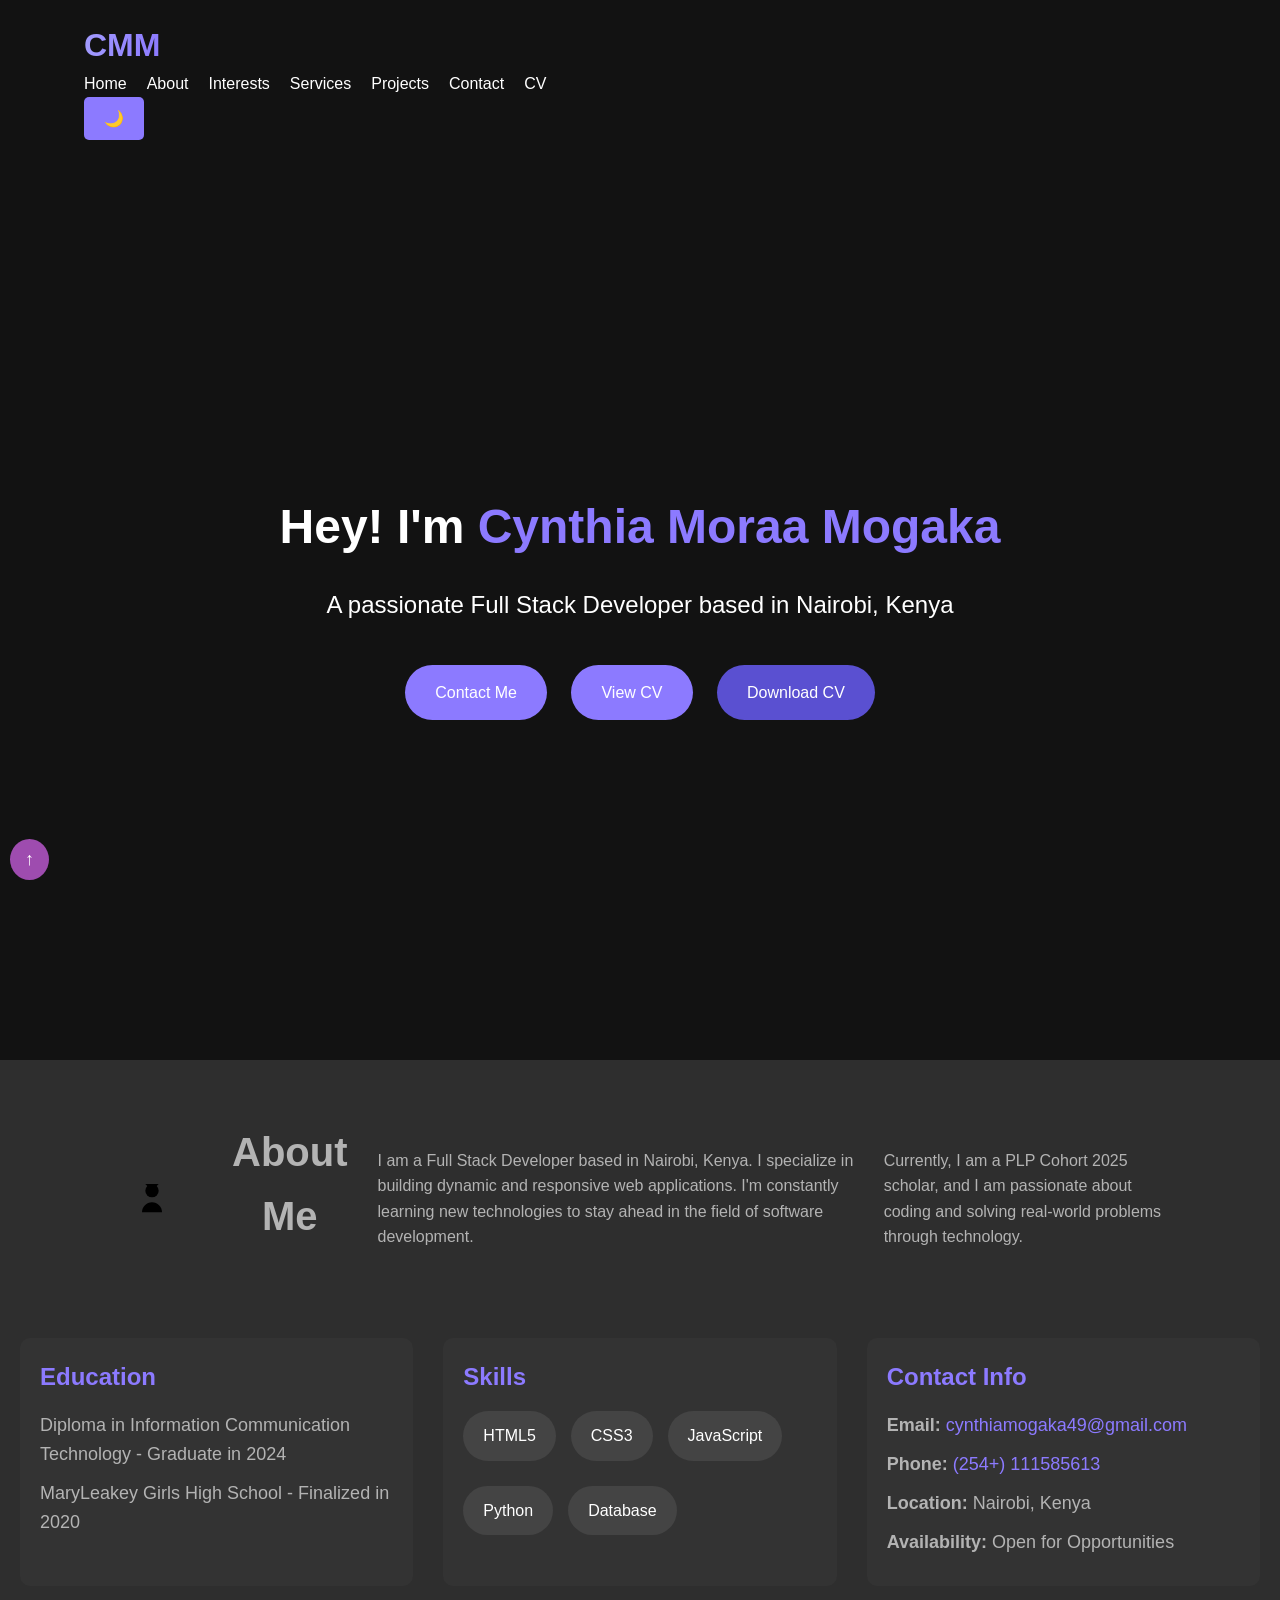
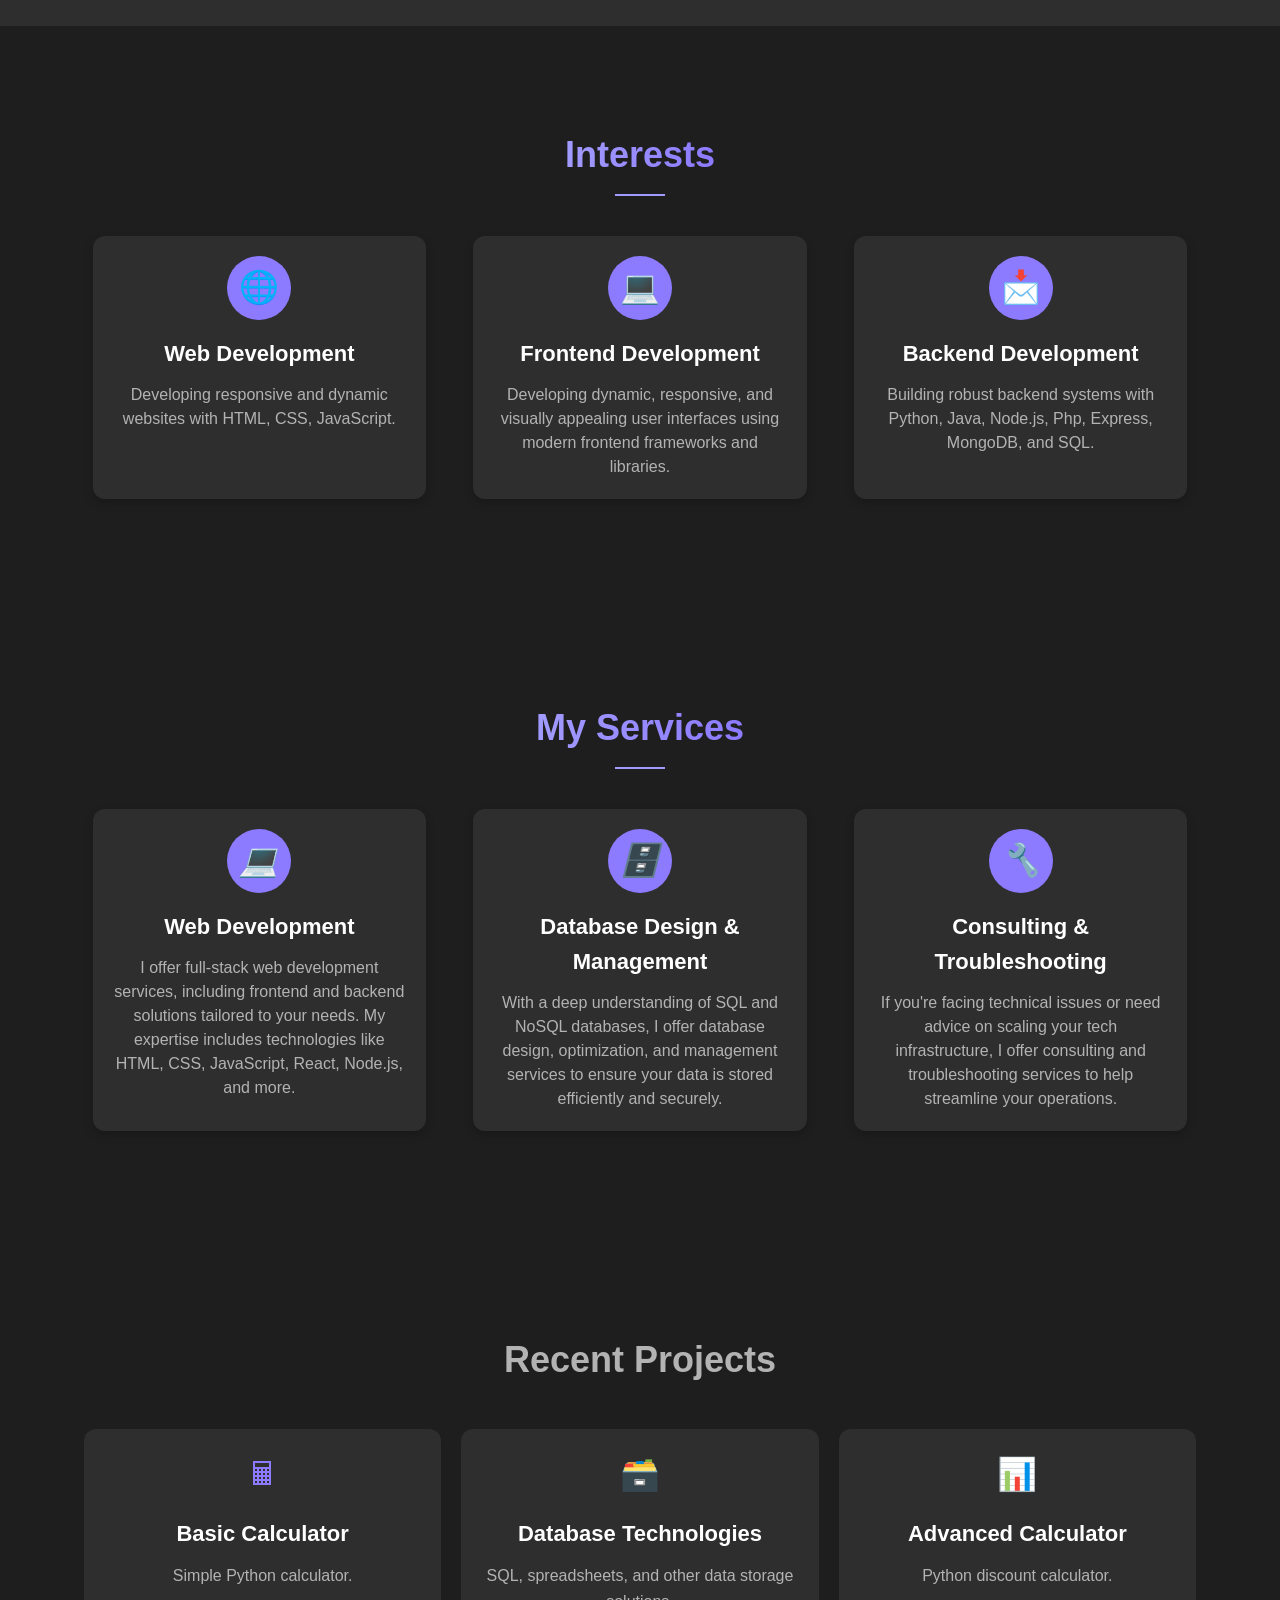
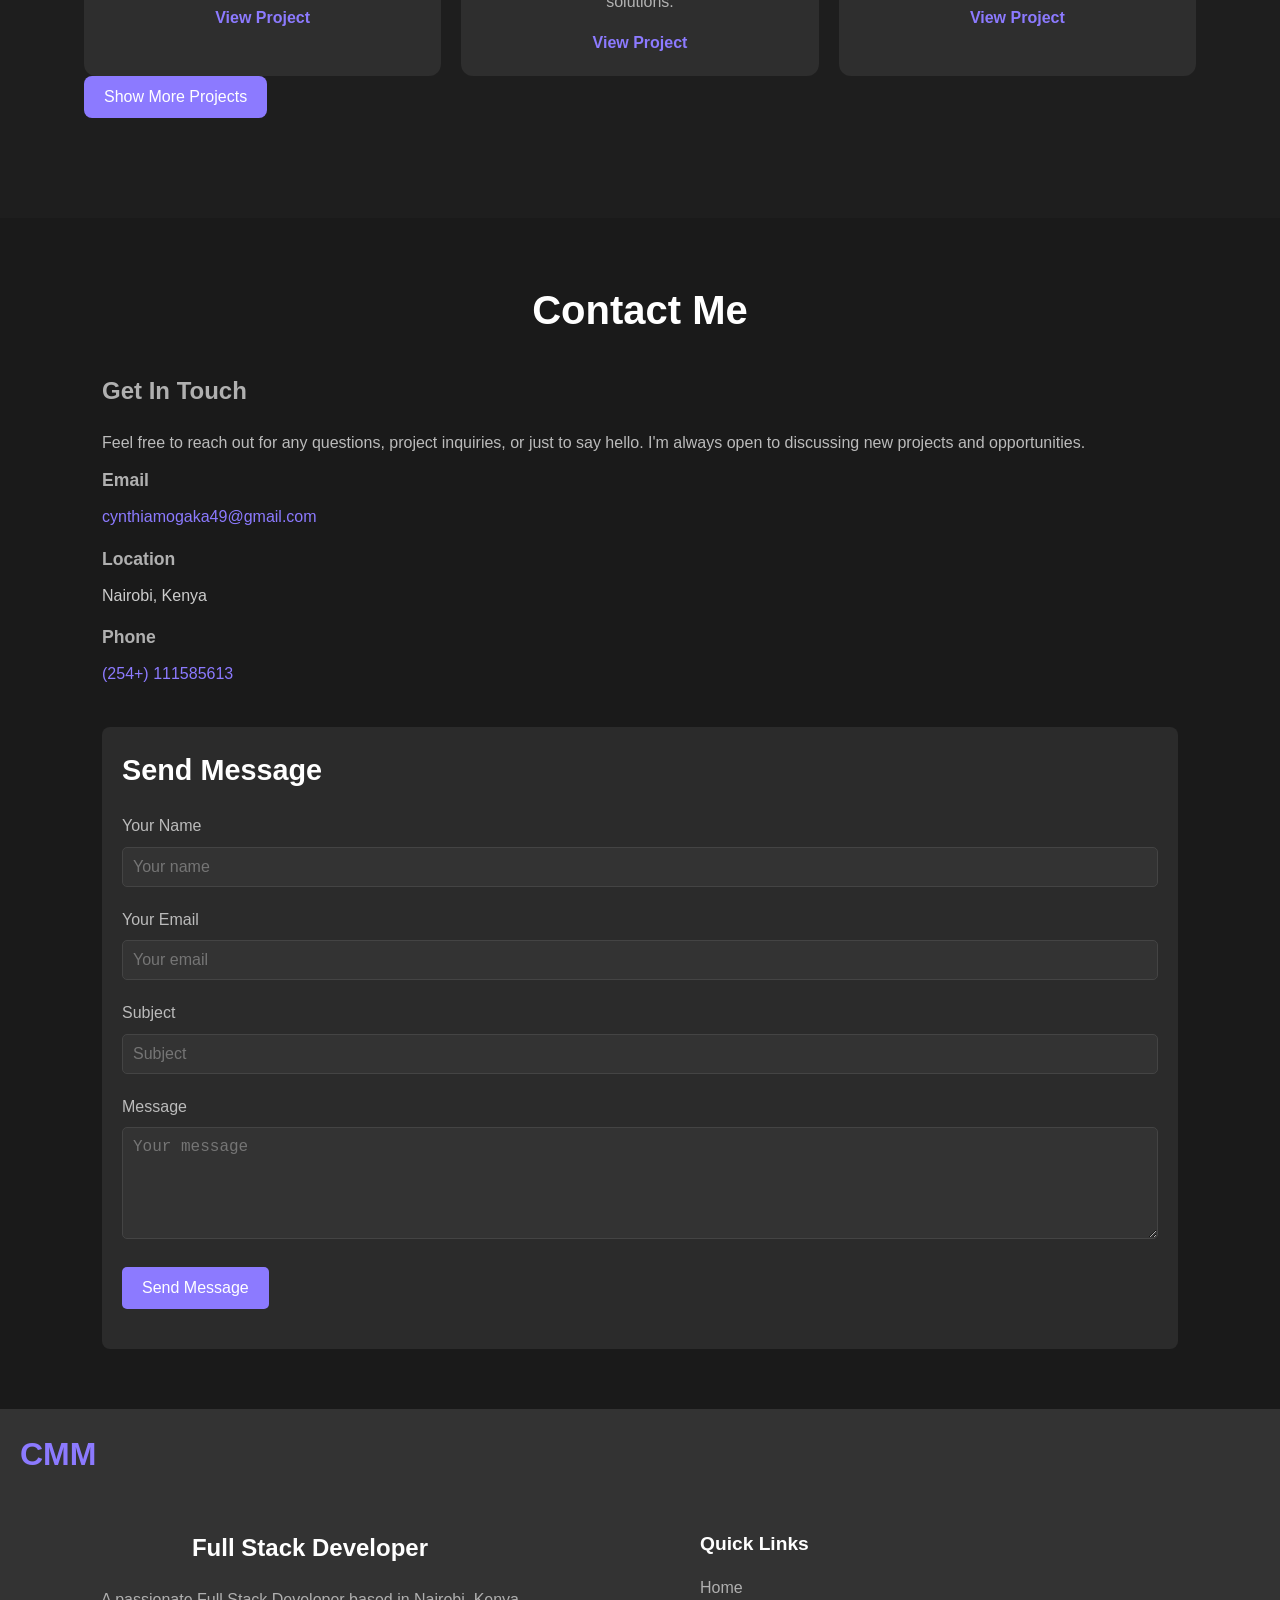
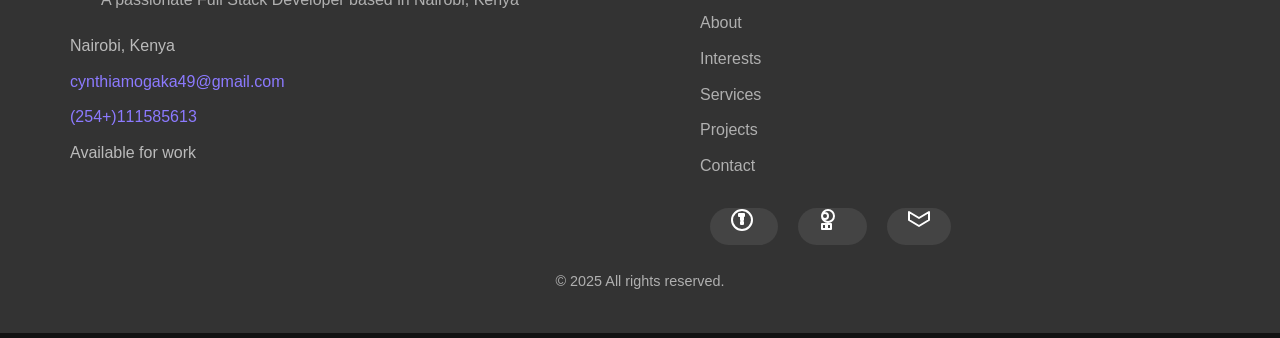
==== commit a0af8b18: "Update index.html" ====
--- a/index.html
+++ b/index.html
@@ -129,7 +129,7 @@
             <span class="icon">&#128187;</span> <!-- Layout Icon -->
           </div>
           <h3 class="card-title">Frontend Development</h3>
-          <p class="card-description">Developing dynamic, responsive, and visually appealing user interfaces using modern frontend frameworks and libraries like React, Angular, and Vue.</p>
+          <p class="card-description">Developing dynamic, responsive, and visually appealing user interfaces using modern frontend frameworks and libraries.</p>
         </div>
 
         <!-- Interest Card 3 -->
--- a/styles.css
+++ b/styles.css
@@ -933,7 +933,152 @@
     .quick-links {
         margin-bottom: 20px;
     }
-}
+
+    .navbar-container {
+        flex-direction: column;
+        align-items: flex-start;
+    }
+
+    .navbar-links ul {
+        display: block;
+    }
+
+    .navbar-links ul li {
+        margin-right: 0;
+        margin-bottom: 10px;
+    }
+
+    .hero {
+        flex-direction: column;
+        height: auto;
+        padding: 20px 0;
+    }
+
+    .hero h1 {
+        font-size: 2.5rem;
+    }
+
+    .hero p {
+        font-size: 1.2rem;
+    }
+
+    /* About Section */
+    .about-header {
+        flex-direction: column;
+        text-align: center;
+    }
+
+    /* Details Section */
+    .details-section {
+        flex-direction: column;
+        gap: 20px;
+    }
+
+    .detail-item {
+        width: 100%;
+    }
+
+    /* Skills Section */
+    .skills-list {
+        justify-content: center;
+    }
+
+    /* Button Styles */
+    .contact-btn, .cv-btn {
+        padding: 12px 20px;
+    }
+
+    .hero-section h1 {
+        font-size: 3rem;
+    }
+
+    .about-text h2 {
+        font-size: 28px;
+    }
+
+    .about-text p {
+        font-size: 16px;
+    }
+    /* Recent Projects Section */
+    .recent-projects {
+        display: block;
+        padding: 20px;
+    }
+
+    .recent-projects .project-item {
+        width: 100%;
+        margin-bottom: 20px;
+    }
+
+     /* My Services Section */
+    .my-services {
+        display: block;
+        text-align: center;
+        padding: 20px;
+     }
+
+     .my-services .service-item {
+        width: 100%;
+        margin-bottom: 20px;
+     }
+
+     /* Interests Section */
+     .interests {
+        display: block;
+        padding: 20px;
+        text-align: center;
+     }
+
+     .interests .interest-item {
+        width: 100%;
+        margin-bottom: 20px;
+     }
+
+     /* Adjustments for mobile or smaller screens */
+     .recent-projects {
+         padding: 10px;
+     }
+
+     .recent-projects .project-item {
+         width: 100%;
+         margin-bottom: 15px;
+     }
+
+     .my-services {
+         padding: 10px;
+     }
+
+     .my-services .service-item {
+         width: 100%;
+         margin-bottom: 15px;
+     }
+
+     .interests {
+         padding: 10px;
+     }
+
+     .interests .interest-item {
+         width: 100%;
+         margin-bottom: 15px;
+      }
+
+      /* Adjust grid layouts */
+      .interests-grid {
+          flex-direction: column;
+      }
+
+      .services-grid,
+      .projects-section .projects-grid {
+          display: flex;
+          flex-direction: column;
+          gap: 15px;
+      }
+
+      .service-card,
+      .project-card {
+          width: 100%;
+      }
+     }    
 
 /* Scroll to top button */
 .scroll-to-top {
@@ -991,3 +1136,4 @@
         transform: translateY(-10px);
     }
 }
+
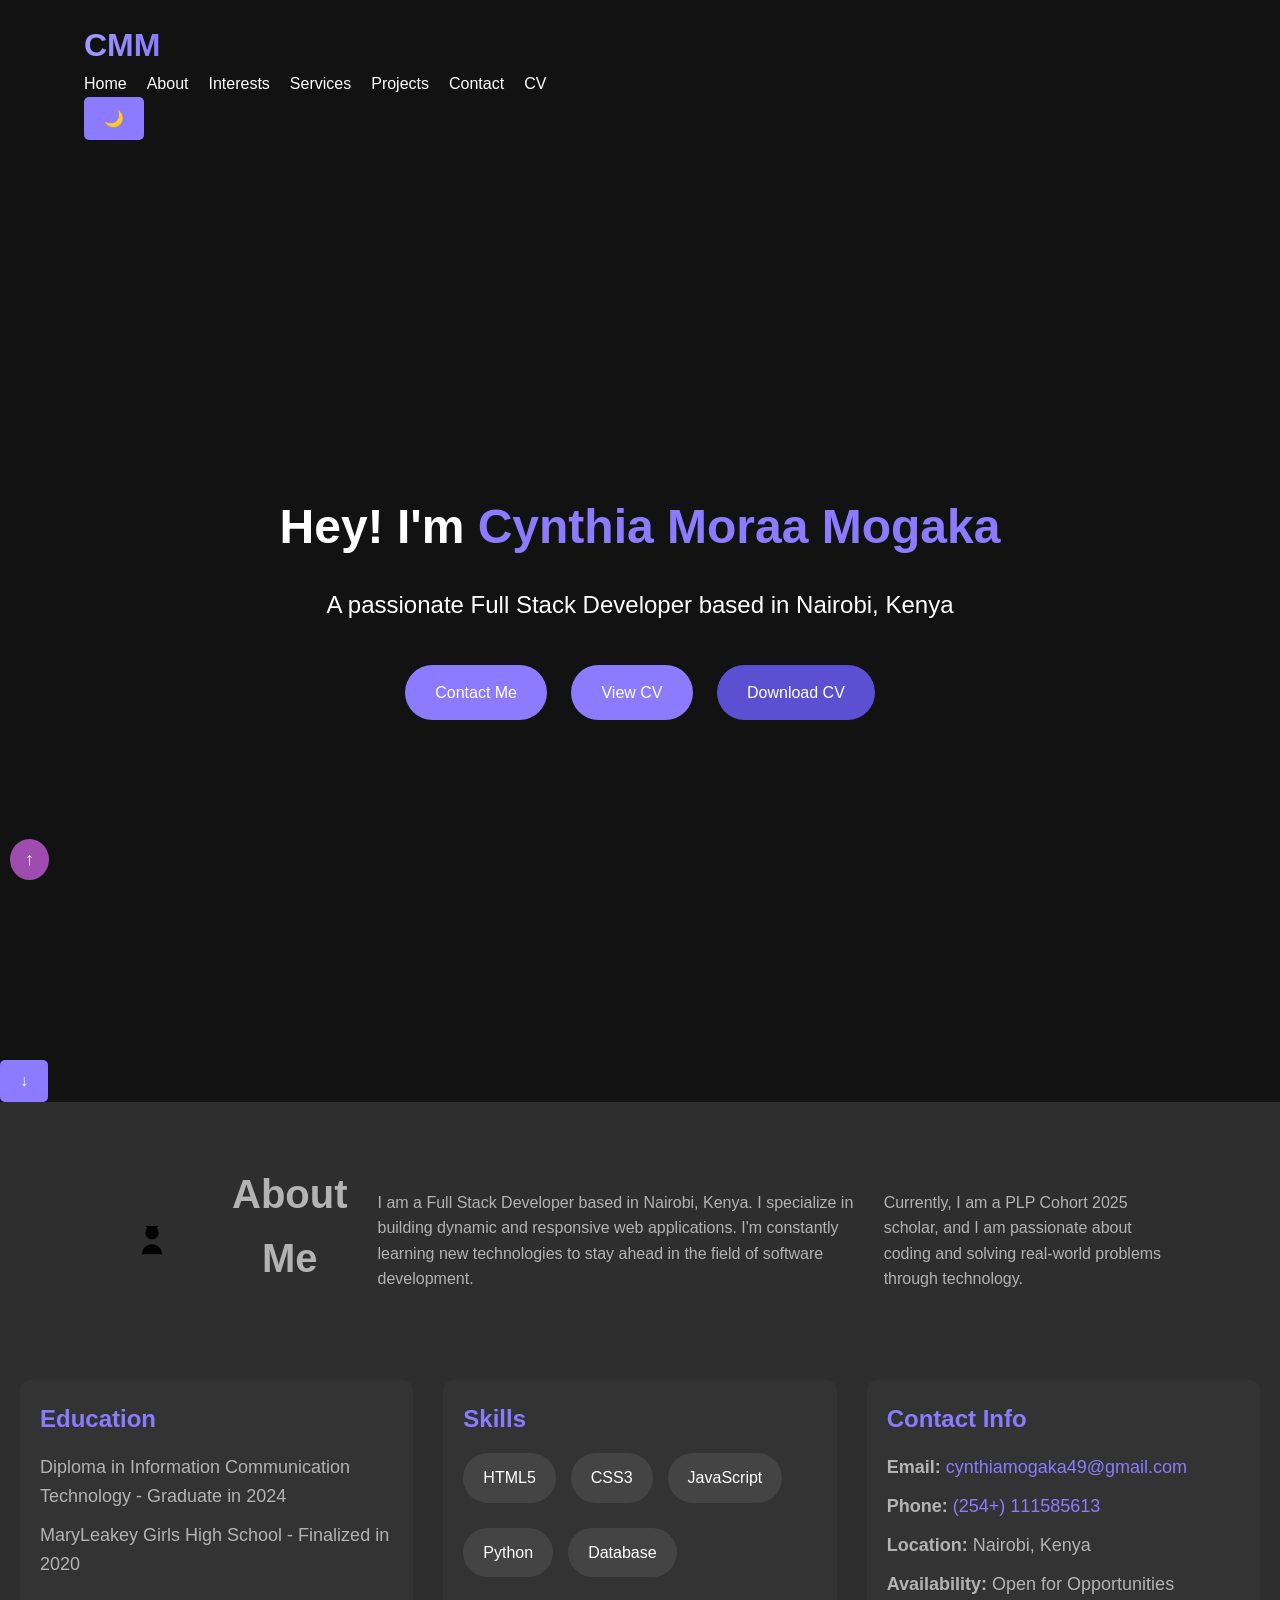
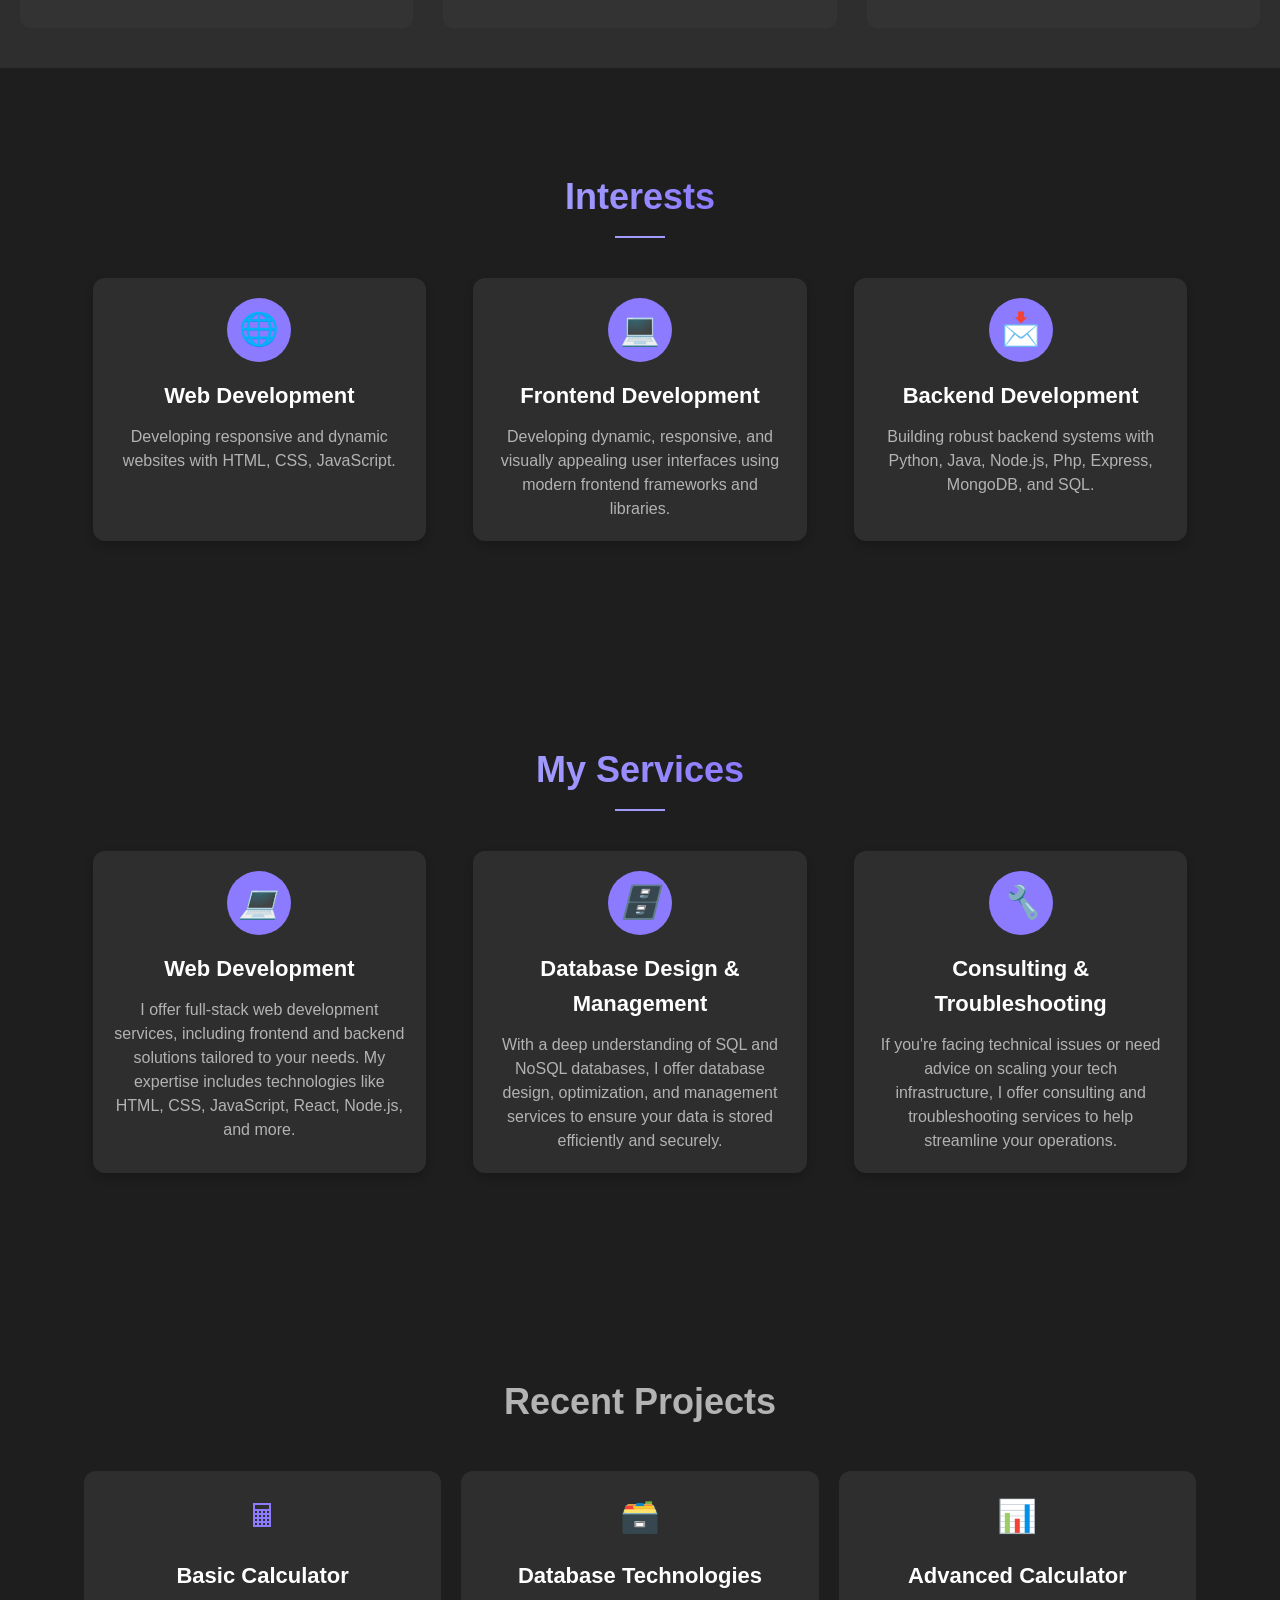
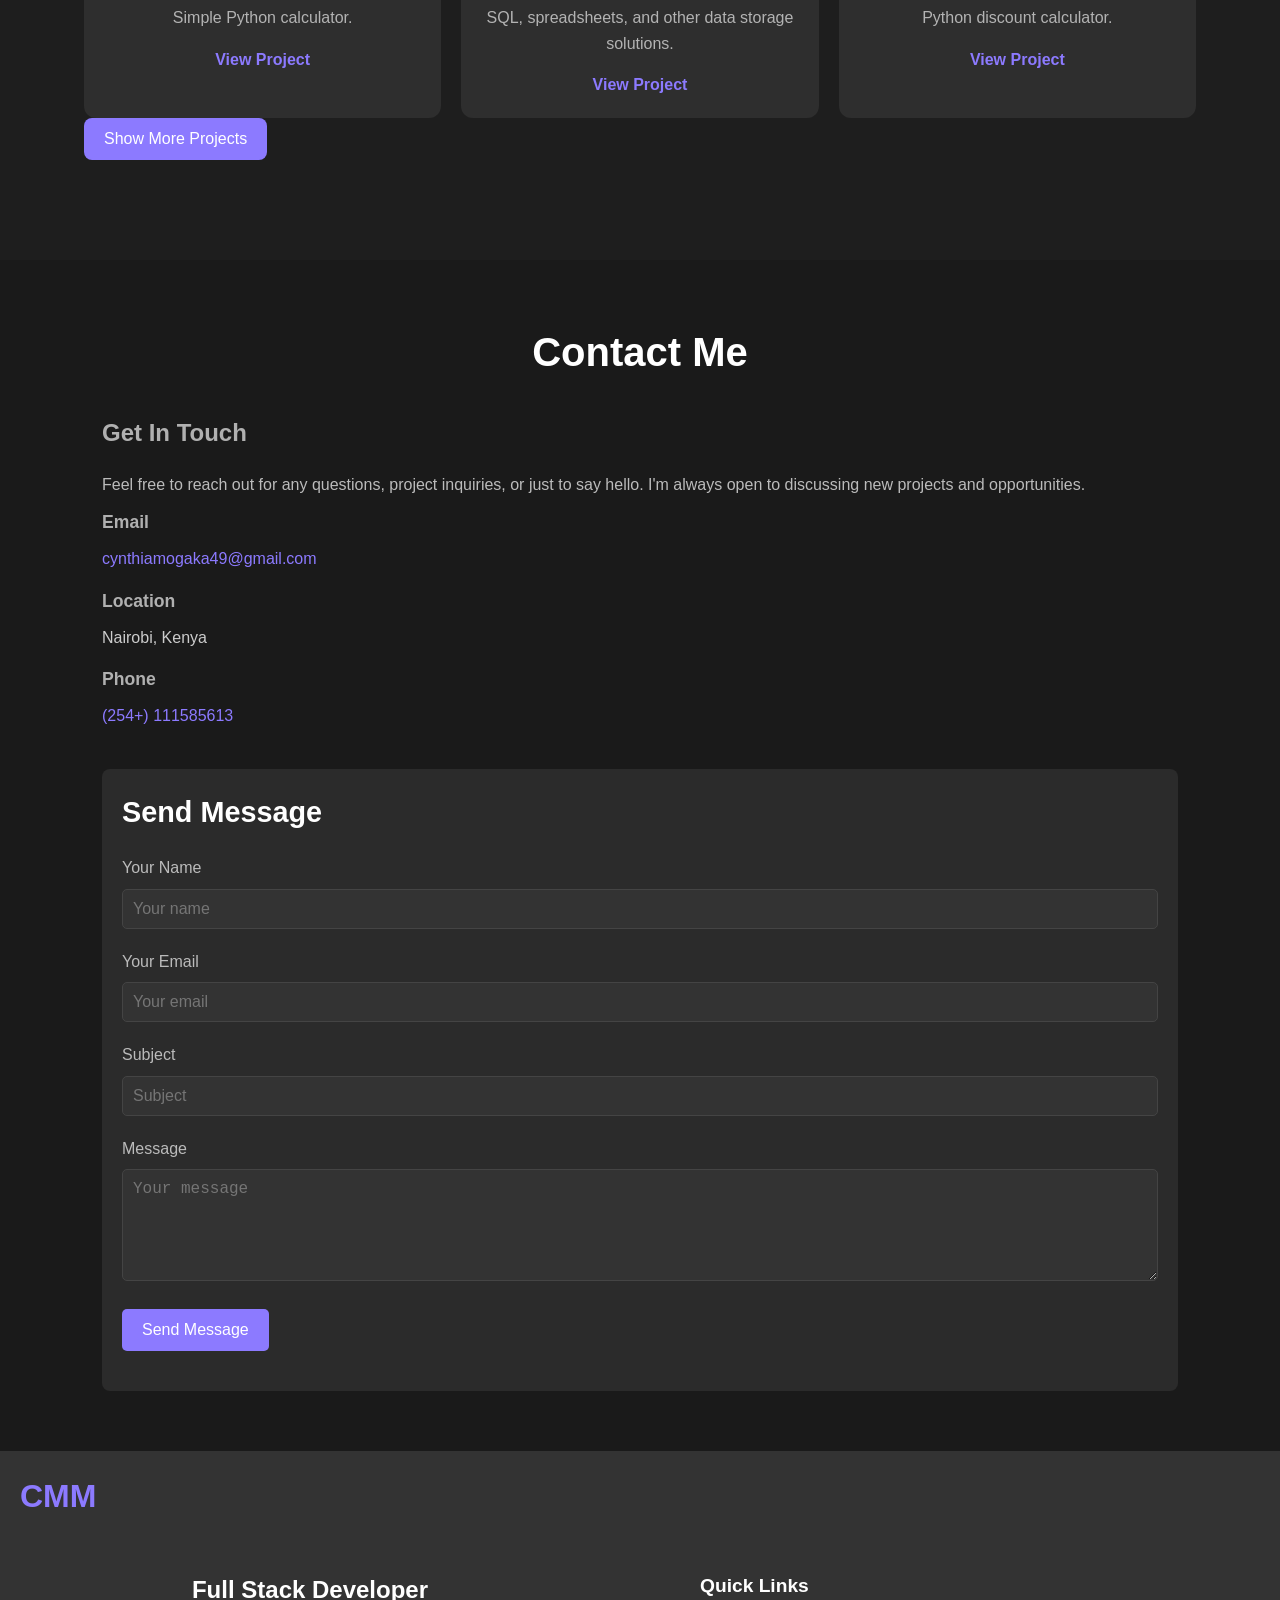
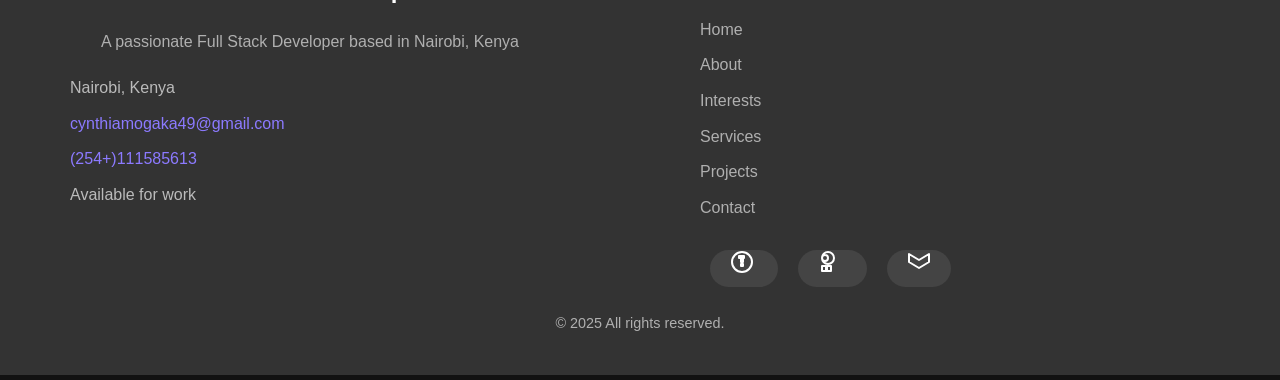
==== commit aba7f5c7: "Update index.html" ====
--- a/index.html
+++ b/index.html
@@ -42,7 +42,11 @@
             <a href="https://1drv.ms/b/c/2bb2f9afc8ae1149/Eb9WKuMV9XNFjrzQpai_ZvwBl-7V1pVG0s6PQlFbkg-G2Q?e=Ksrdh7" class="cv-btn download" download>Download CV</a>
         </div>
     </section>
-
+    
+    <div>
+    <button class="scroll-to-bottom" onclick="scrollToBottom()">↓</button>
+    </div> 
+    
     <section id="about" class="about-section">
       <div class="container">
           <div class="about-header">
@@ -299,7 +303,7 @@
                     </svg>
                 </a>
                 
-                <a href="https://linkedin.com/in/cynthiamoraamogaka" target="_blank" class="social-icon">
+                <a href="https://linkedin.com/in/cynthiamoraamogaka/" target="_blank" class="social-icon">
                     <!-- LinkedIn SVG Icon -->
                     <svg xmlns="http://www.w3.org/2000/svg" width="24" height="24" viewBox="0 0 24 24" fill="none" stroke="currentColor" stroke-width="2" stroke-linecap="round" stroke-linejoin="round" class="feather feather-linkedin">
                         <path d="M16 8a6 6 0 1 0-12 0 6 6 0 0 0 12 0zm-12 8v5h4v-5h-4zm5 0v5h4v-5h-4zm-5-8a3 3 0 1 1 6 0 3 3 0 0 1-6 0z"/>
--- a/styles.css
+++ b/styles.css
@@ -920,9 +920,11 @@
 
 /* Responsive Design */
 @media (max-width: 768px) {
+    /* Footer Section */
     .footer-container {
         flex-direction: column;
         align-items: center;
+        padding: 10px;  /* Added padding to avoid tight edges */
     }
 
     .bio, .right-section {
@@ -948,6 +950,7 @@
         margin-bottom: 10px;
     }
 
+    /* Hero Section */
     .hero {
         flex-direction: column;
         height: auto;
@@ -999,6 +1002,7 @@
     .about-text p {
         font-size: 16px;
     }
+
     /* Recent Projects Section */
     .recent-projects {
         display: block;
@@ -1010,75 +1014,131 @@
         margin-bottom: 20px;
     }
 
-     /* My Services Section */
+    /* My Services Section */
     .my-services {
         display: block;
         text-align: center;
         padding: 20px;
-     }
-
-     .my-services .service-item {
+    }
+
+    .my-services .service-item {
         width: 100%;
         margin-bottom: 20px;
-     }
-
-     /* Interests Section */
-     .interests {
+    }
+
+    /* Interests Section */
+    .interests {
         display: block;
         padding: 20px;
         text-align: center;
-     }
-
-     .interests .interest-item {
+    }
+
+    /* Interest Cards Container */
+    .interests-grid {
+        display: flex;
+        flex-direction: row;
+        gap: 20px;
+    }
+
+    /* Interest Card Styling */
+    .interest-card {
+        display: flex;
+        flex-direction: column;
+        justify-content: center;
+        align-items: center;
+        background-color: #f4f4f4;
+        padding: 20px;
+        border-radius: 8px; /* Rounded corners */
+        box-shadow: 0 4px 8px rgba(0, 0, 0, 0.1);
+        transition: transform 0.3s ease, box-shadow 0.3s ease;
+        width: 100%; /* Ensure cards take full width */
+    }
+
+    /* Icon Styling inside Interest Card */
+    .interest-card .icon-container {
+        font-size: 3rem;
+        margin-bottom: 10px;
+    }
+
+    .interest-card .card-title {
+        font-size: 1.5rem;
+        margin-bottom: 10px;
+    }
+
+    .interest-card .card-description {
+        font-size: 1rem;
+        color: #666;
+        text-align: center;
+    }
+
+    /* Hover Effect for Interest Cards */
+    .interest-card:hover {
+        transform: translateY(-5px); /* Lift effect */
+        box-shadow: 0 8px 16px rgba(0, 0, 0, 0.2); /* Deeper shadow effect */
+    }
+
+    /* On larger screens (above 768px), change layout to grid */
+    @media (min-width: 769px) {
+        .interests {
+            display: grid;
+            grid-template-columns: repeat(auto-fit, minmax(300px, 1fr)); /* Auto-fit grid with flexible items */
+            gap: 20px;
+            padding: 40px; /* Adjust padding on larger screens */
+        }
+
+        .interests .interest-card {
+            width: auto; /* Let grid handle widths */
+            margin: 0; /* Remove margin for grid items */
+        }
+    }
+
+    /* Additional adjustments for smaller screens */
+    .recent-projects {
+        padding: 10px;
+    }
+
+    .recent-projects .project-item {
         width: 100%;
-        margin-bottom: 20px;
-     }
-
-     /* Adjustments for mobile or smaller screens */
-     .recent-projects {
-         padding: 10px;
-     }
-
-     .recent-projects .project-item {
-         width: 100%;
-         margin-bottom: 15px;
-     }
-
-     .my-services {
-         padding: 10px;
-     }
-
-     .my-services .service-item {
-         width: 100%;
-         margin-bottom: 15px;
-     }
-
-     .interests {
-         padding: 10px;
-     }
-
-     .interests .interest-item {
-         width: 100%;
-         margin-bottom: 15px;
-      }
-
-      /* Adjust grid layouts */
-      .interests-grid {
-          flex-direction: column;
-      }
-
-      .services-grid,
-      .projects-section .projects-grid {
-          display: flex;
-          flex-direction: column;
-          gap: 15px;
-      }
-
-      .service-card,
-      .project-card {
-          width: 100%;
-      }
-     }    
+        margin-bottom: 15px;
+    }
+
+    .my-services {
+        padding: 10px;
+    }
+
+    .my-services .service-item {
+        width: 100%;
+        margin-bottom: 15px;
+    }
+
+    .interests {
+        padding: 2rem;
+    }
+
+    .interests .interest-card {
+        width: 100%;
+        margin-bottom: 15px;
+    }
+
+    /* Adjust grid layouts for items */
+    .interests-grid {
+        flex-direction: column;
+    }
+
+    .services-grid,
+    .projects-section .projects-grid {
+        display: flex;
+        flex-direction: column;
+        gap: 15px;
+    }
+
+    .service-card,
+    .project-card {
+        width: 100%;
+    }
+}
+
+
 
 /* Scroll to top button */
 .scroll-to-top {
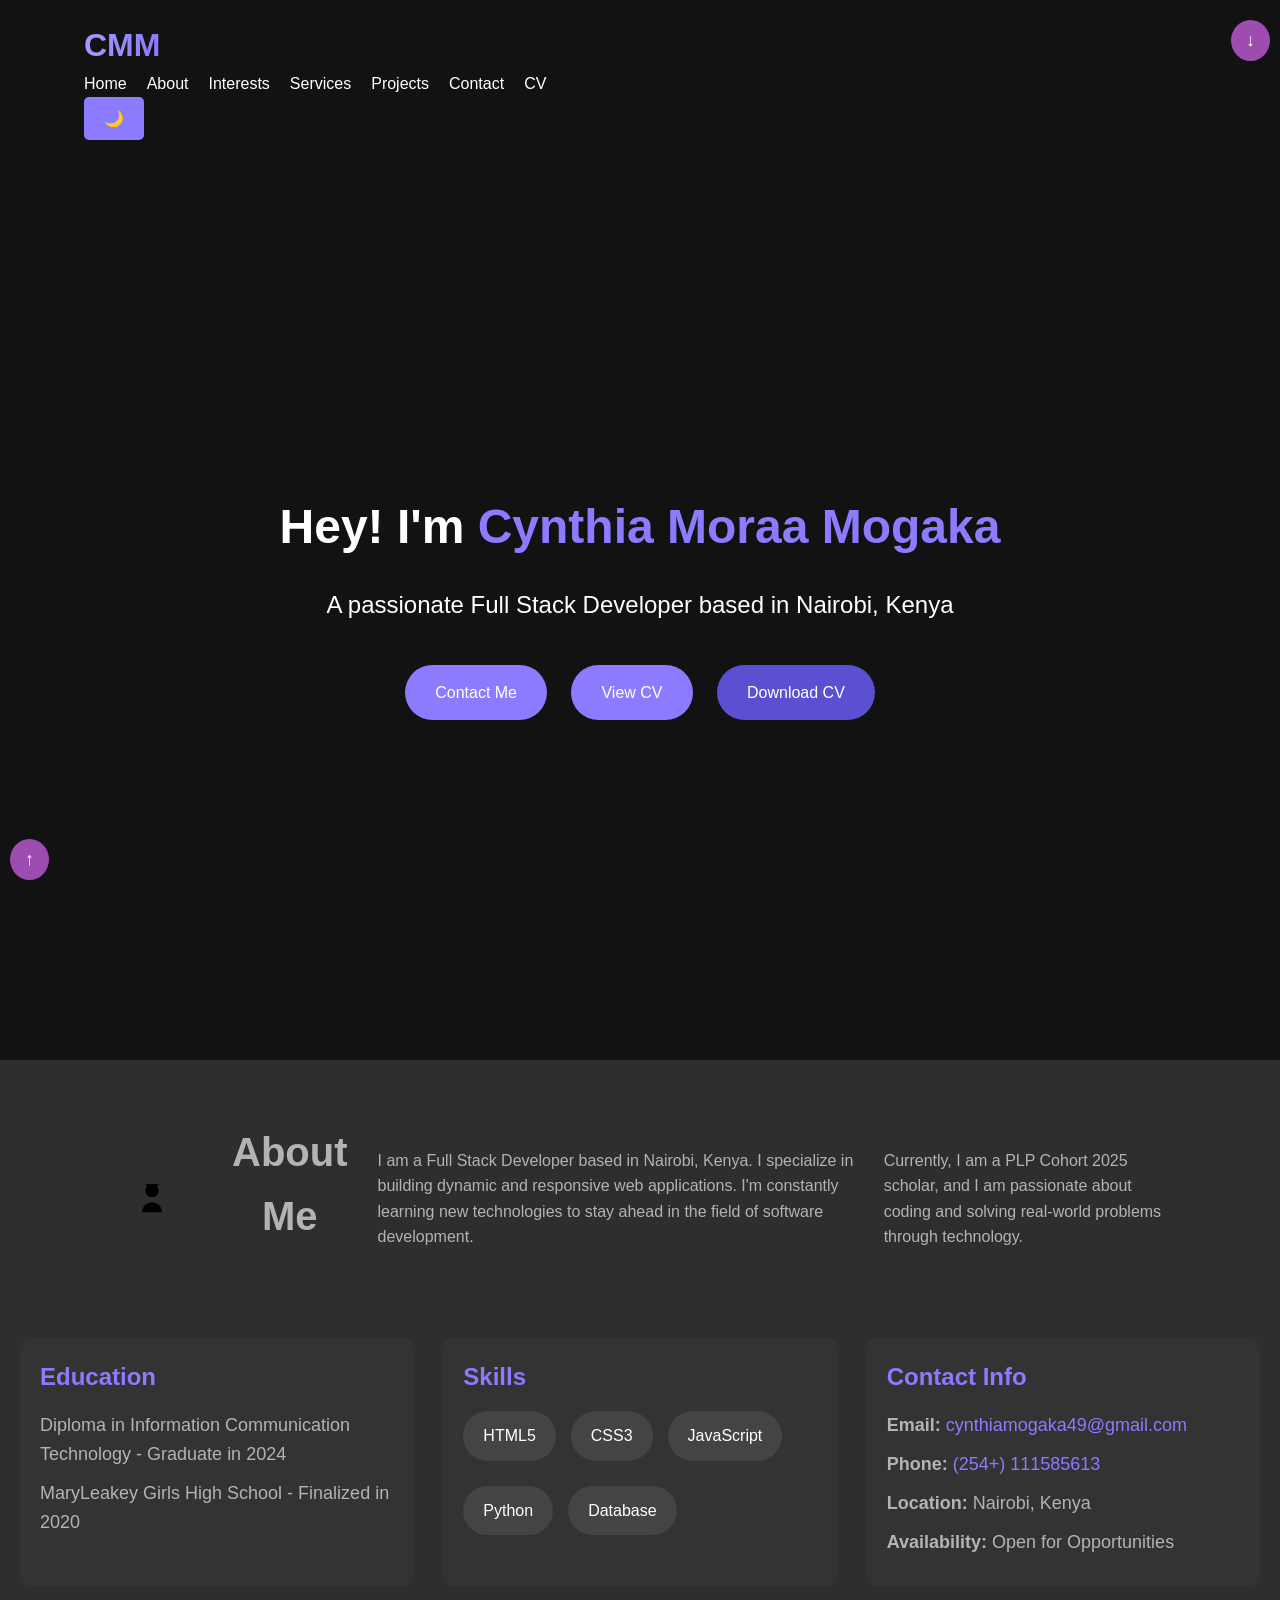
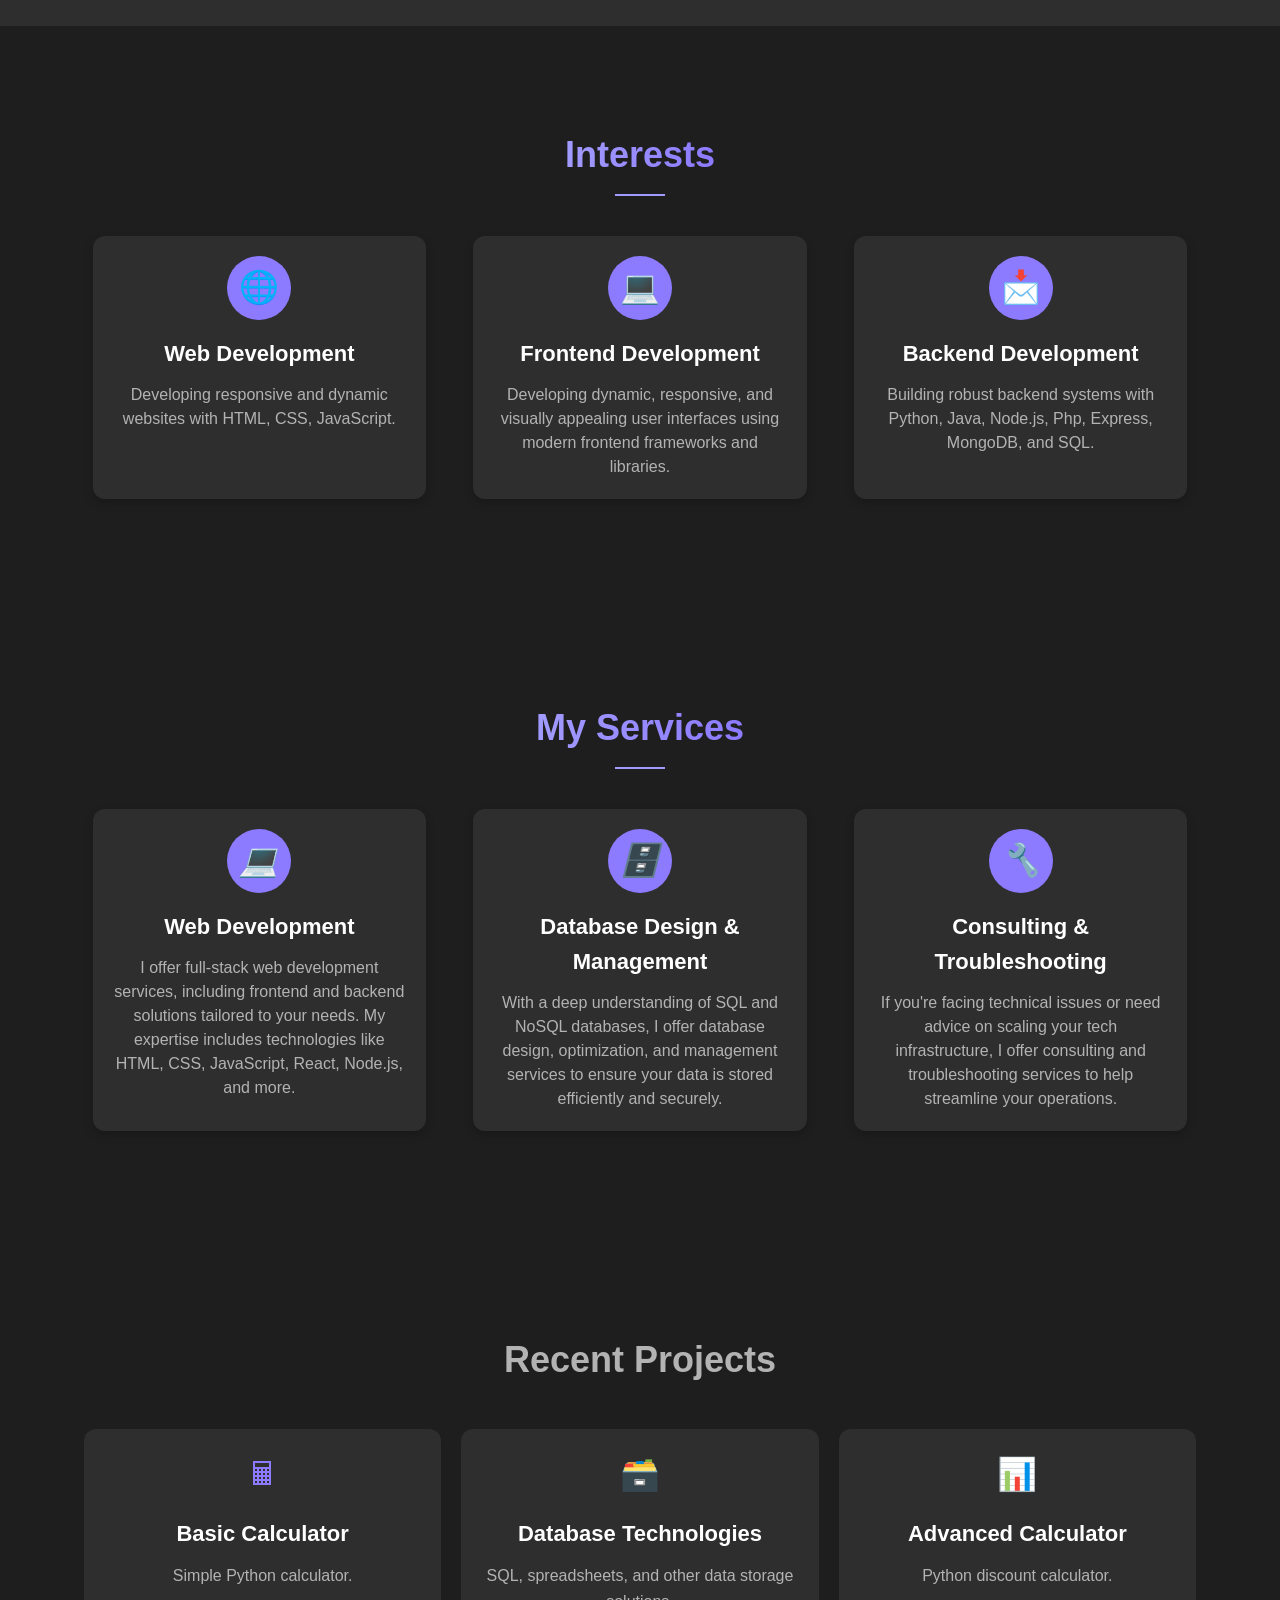
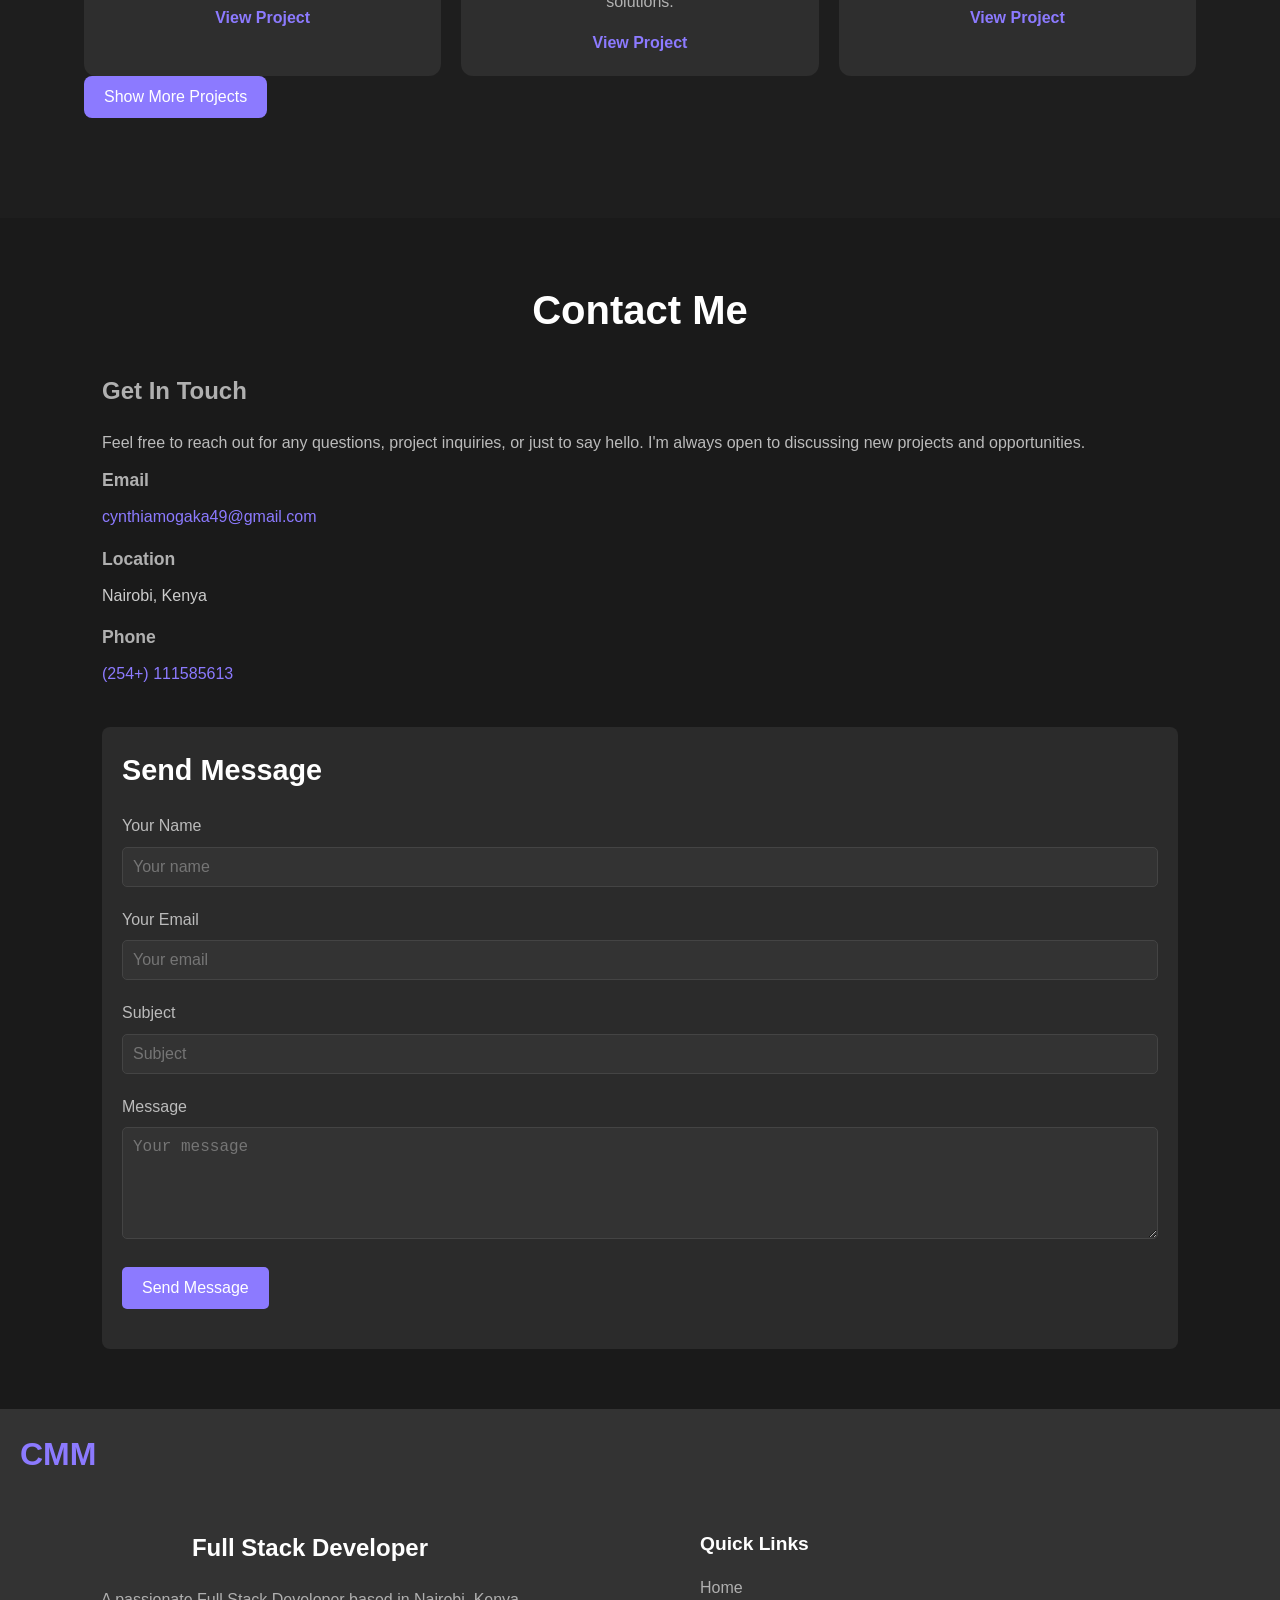
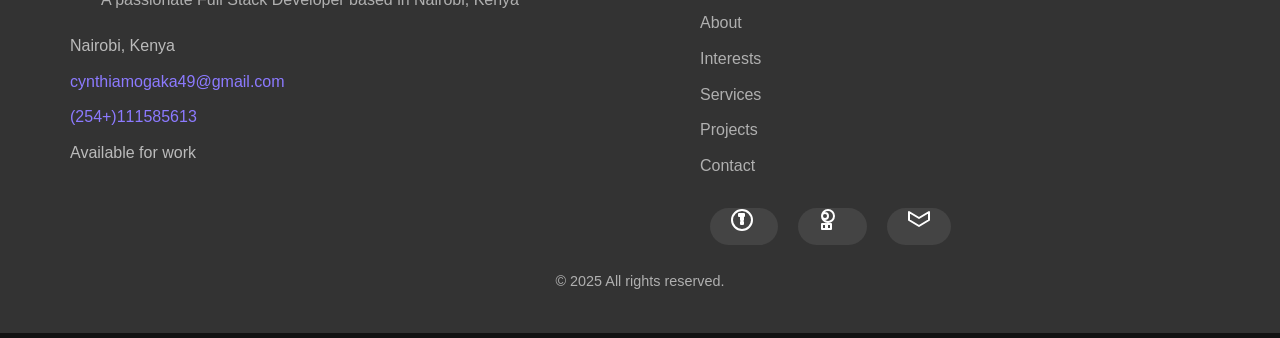
==== commit f07f99f7: "Update index.html" ====
--- a/index.html
+++ b/index.html
@@ -303,7 +303,7 @@
                     </svg>
                 </a>
                 
-                <a href="https://linkedin.com/in/cynthiamoraamogaka/" target="_blank" class="social-icon">
+                <a href="https://www.linkedin.com/in/cynthia-moraa/" target="_blank" class="social-icon">
                     <!-- LinkedIn SVG Icon -->
                     <svg xmlns="http://www.w3.org/2000/svg" width="24" height="24" viewBox="0 0 24 24" fill="none" stroke="currentColor" stroke-width="2" stroke-linecap="round" stroke-linejoin="round" class="feather feather-linkedin">
                         <path d="M16 8a6 6 0 1 0-12 0 6 6 0 0 0 12 0zm-12 8v5h4v-5h-4zm5 0v5h4v-5h-4zm-5-8a3 3 0 1 1 6 0 3 3 0 0 1-6 0z"/>
--- a/styles.css
+++ b/styles.css
@@ -1163,6 +1163,31 @@
 .scroll-to-top:focus {
     outline: none;
 }
+
+/* Scroll to bottom button (Positioned at top-right) */
+.scroll-to-bottom {
+    position: fixed;
+    right: 10px; /* Distance from the right margin */
+    top: 20px; /* Distance from the top of the page */
+    padding: 10px 15px;
+    font-size: 18px;
+    background-color: #9e4caf; /* Purple background (similar to scroll-up button) */
+    color: white;
+    border: none;
+    border-radius: 50%;
+    cursor: pointer;
+    transition: background-color 0.3s ease;
+}
+
+.scroll-to-bottom:hover {
+    background-color: #45a049; /* Darker green when hovered */
+}
+
+/* Optional: For better accessibility */
+.scroll-to-bottom:focus {
+    outline: none;
+}
+
 /* Animations */
 @keyframes typing {
     from {
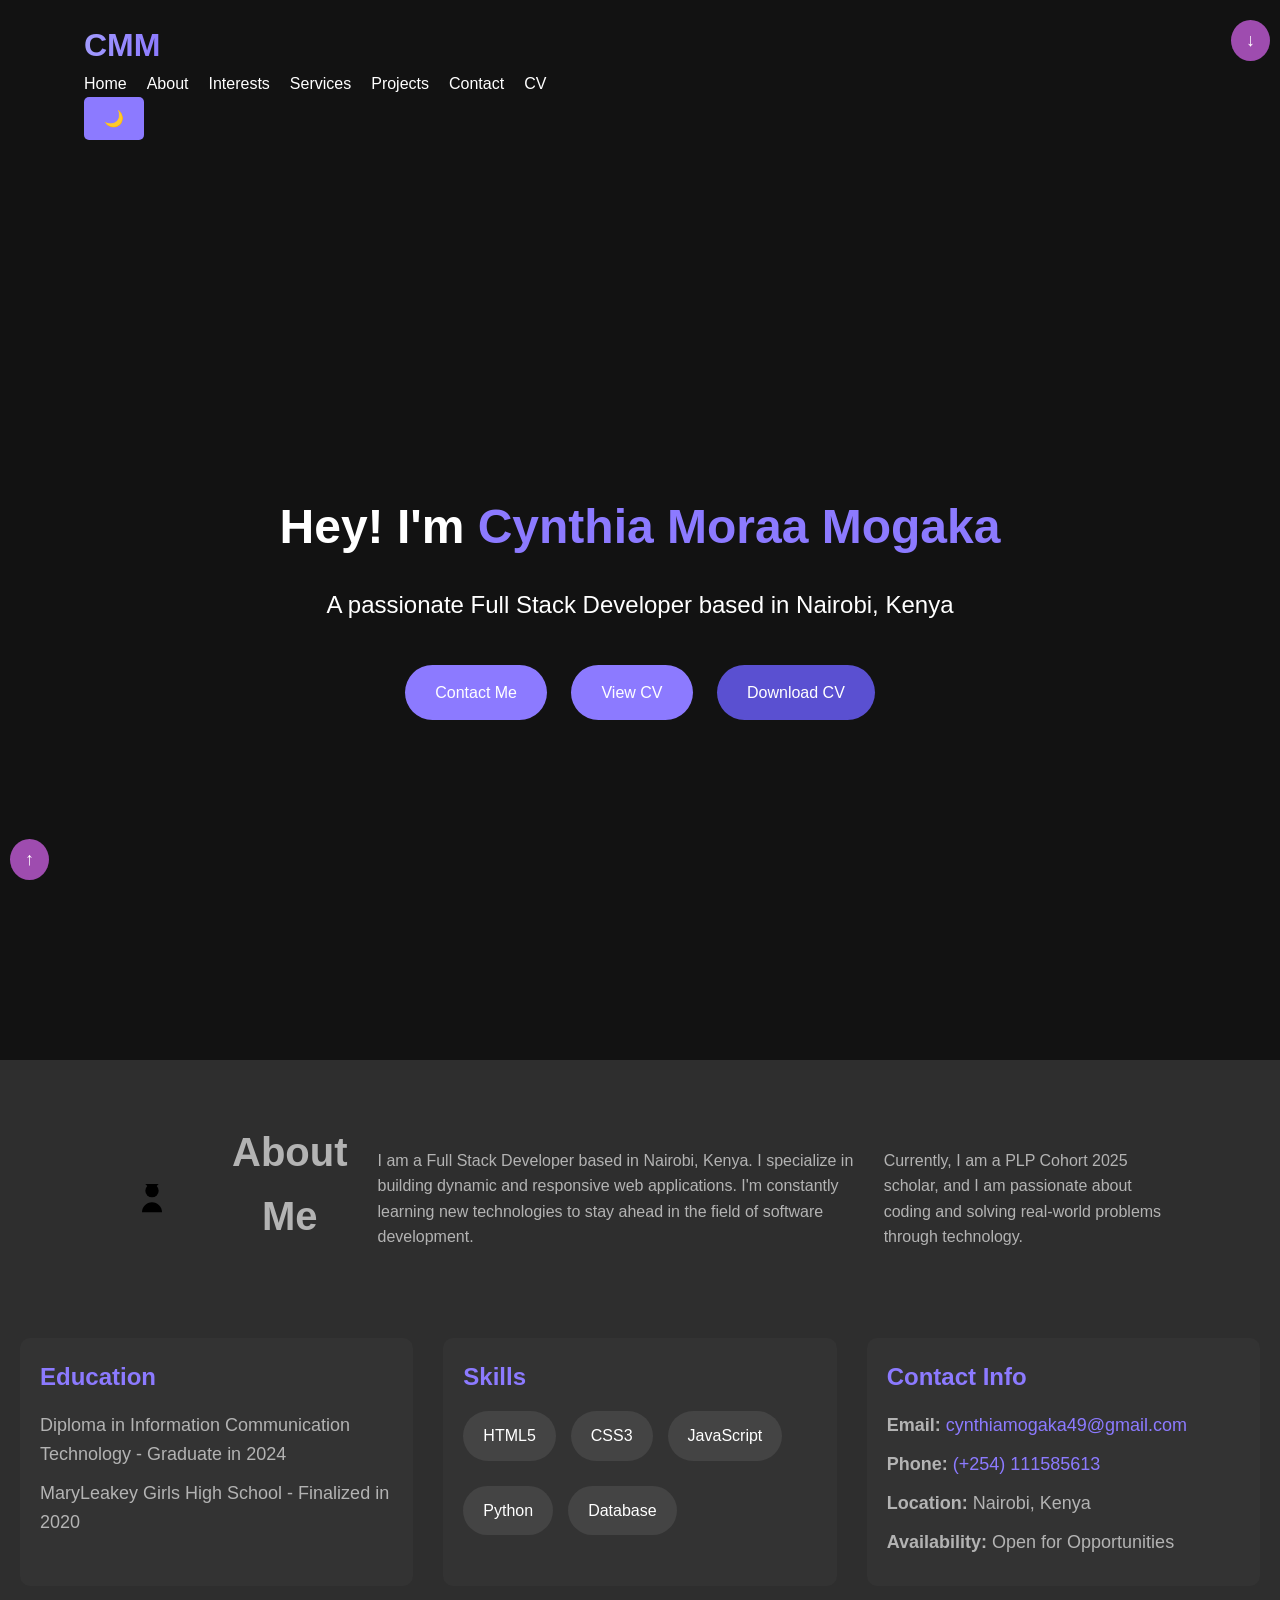
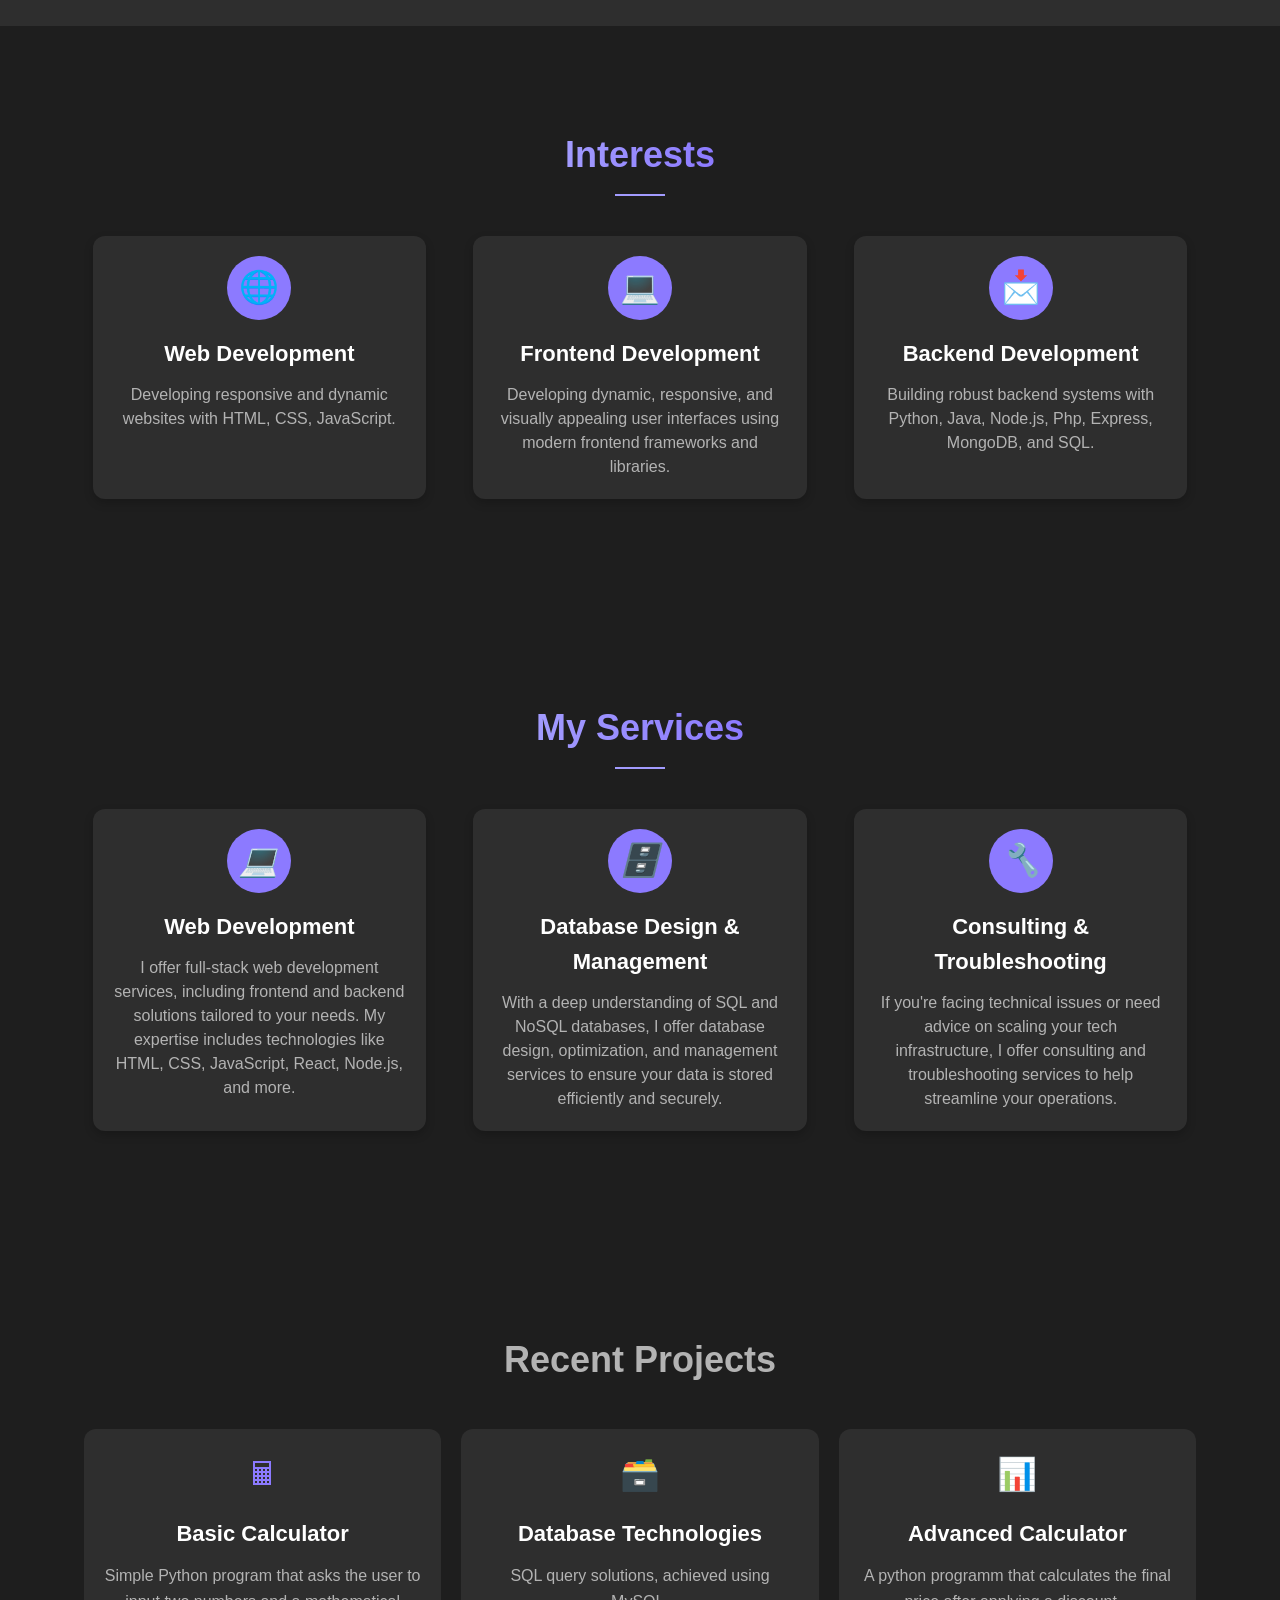
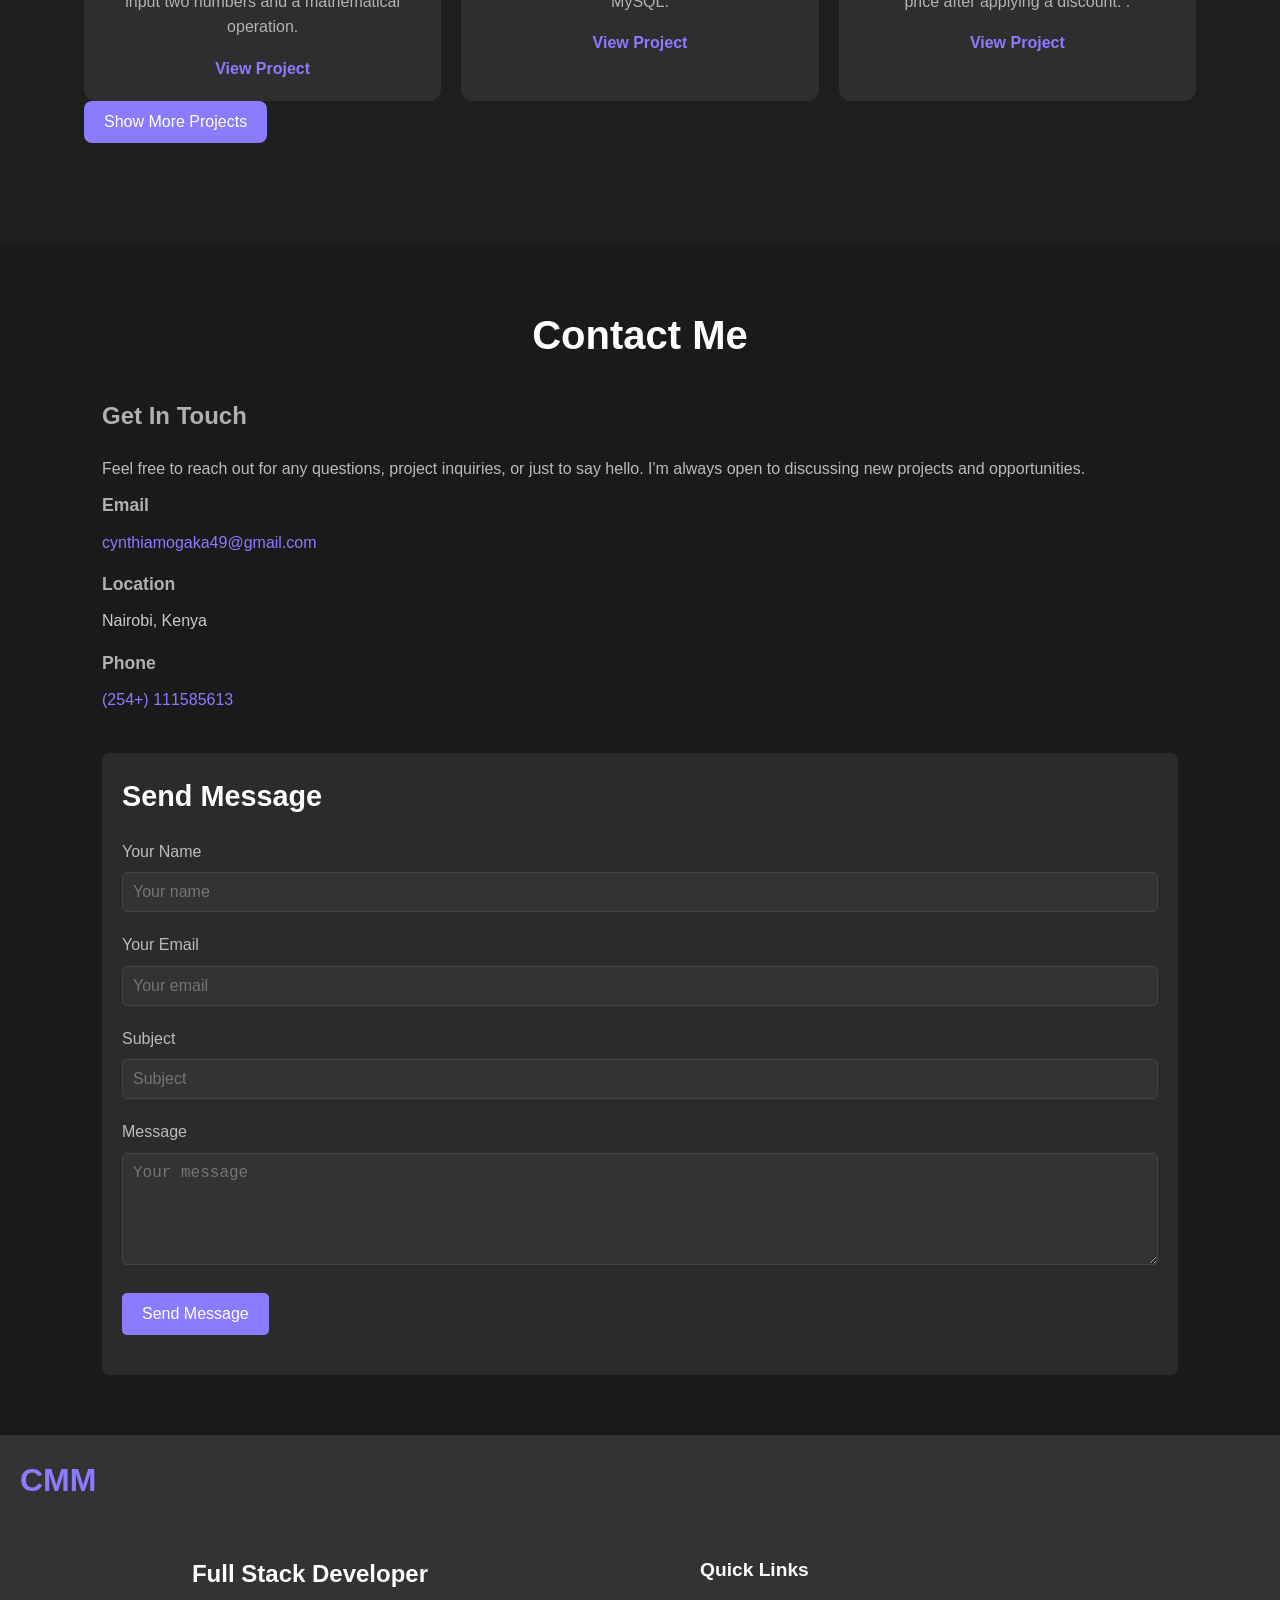
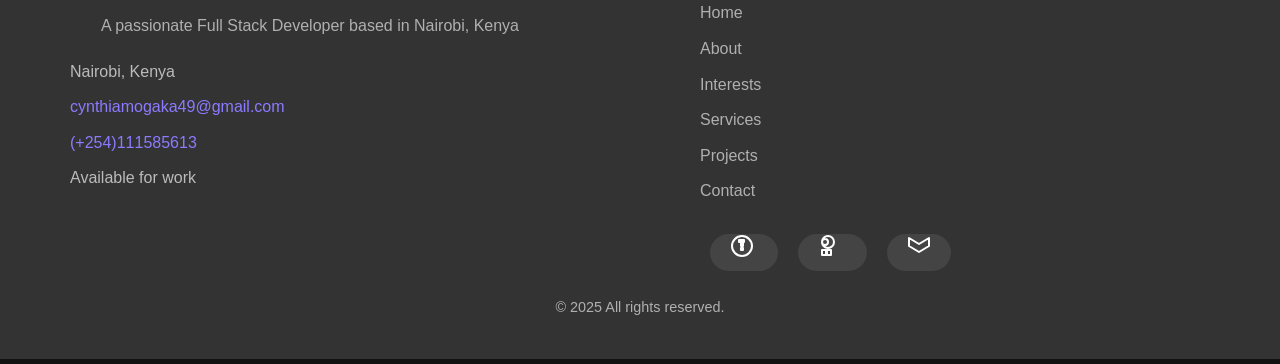
==== commit 7562dbad: "Update index.html" ====
--- a/index.html
+++ b/index.html
@@ -99,7 +99,7 @@
               <h3>Contact Info</h3>
               <ul>
                 <li><strong>Email:</strong> <a href="mailto:cynthiamogaka49@gmail.com">cynthiamogaka49@gmail.com</a></li>
-                <li><strong>Phone:</strong> <a href="tel:+254111585613">(254+) 111585613</a></li>
+                <li><strong>Phone:</strong> <a href="tel:+254 111585613">(+254) 111585613</a></li>
                 <li><strong>Location:</strong> Nairobi, Kenya</li>
                 <li><strong>Availability:</strong> Open for Opportunities</li>
               </ul>
@@ -272,7 +272,7 @@
                 <div class="contact-info">
                     <p><span class="icon location-icon"></span>Nairobi, Kenya</p>
                     <p><span class="icon email-icon"></span><a href="mailto:cynthiamogaka49@gmail.com">cynthiamogaka49@gmail.com</a></p>
-                    <p><span class="icon phone-icon"></span><a href="tel:+254111585613">(254+)111585613</a></p>
+                    <p><span class="icon phone-icon"></span><a href="tel:+254111585613">(+254)111585613</a></p>
                     <p><span class="icon work-icon"></span>Available for work</p>
                 </div>
                 
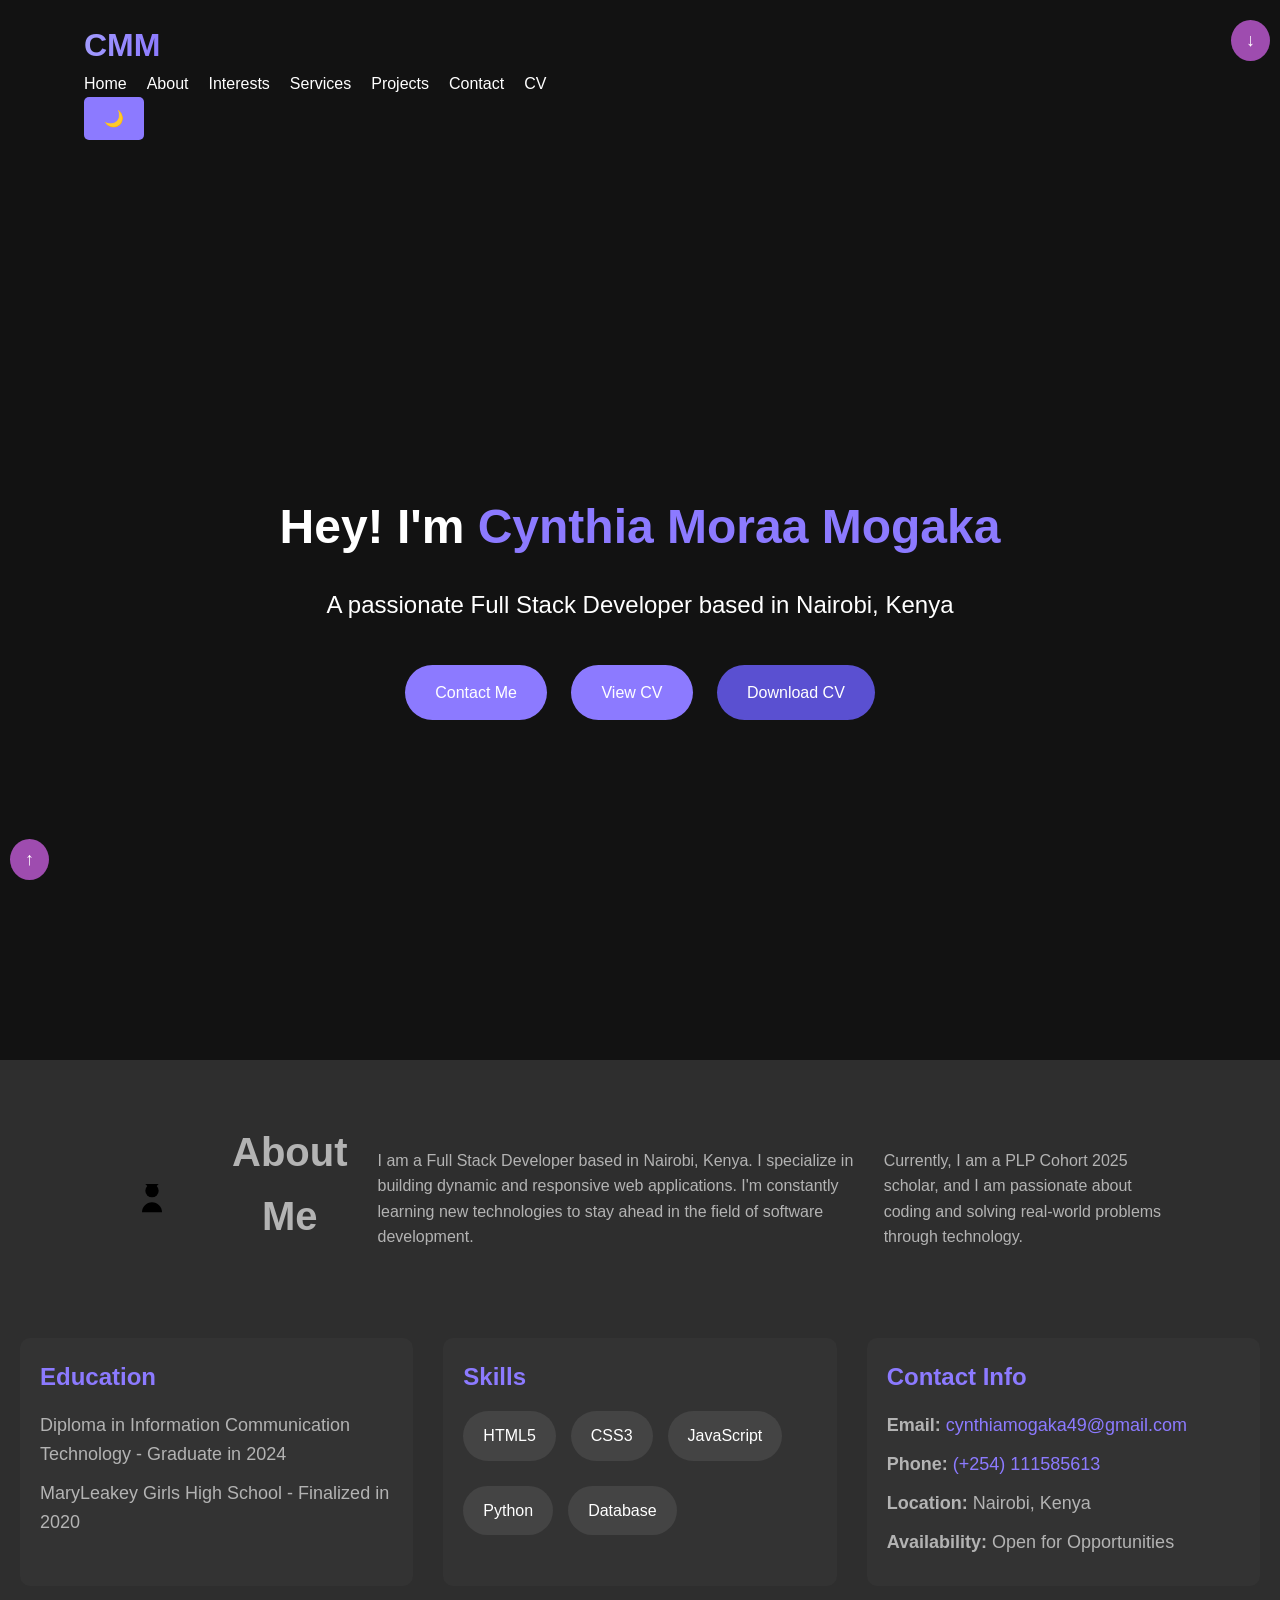
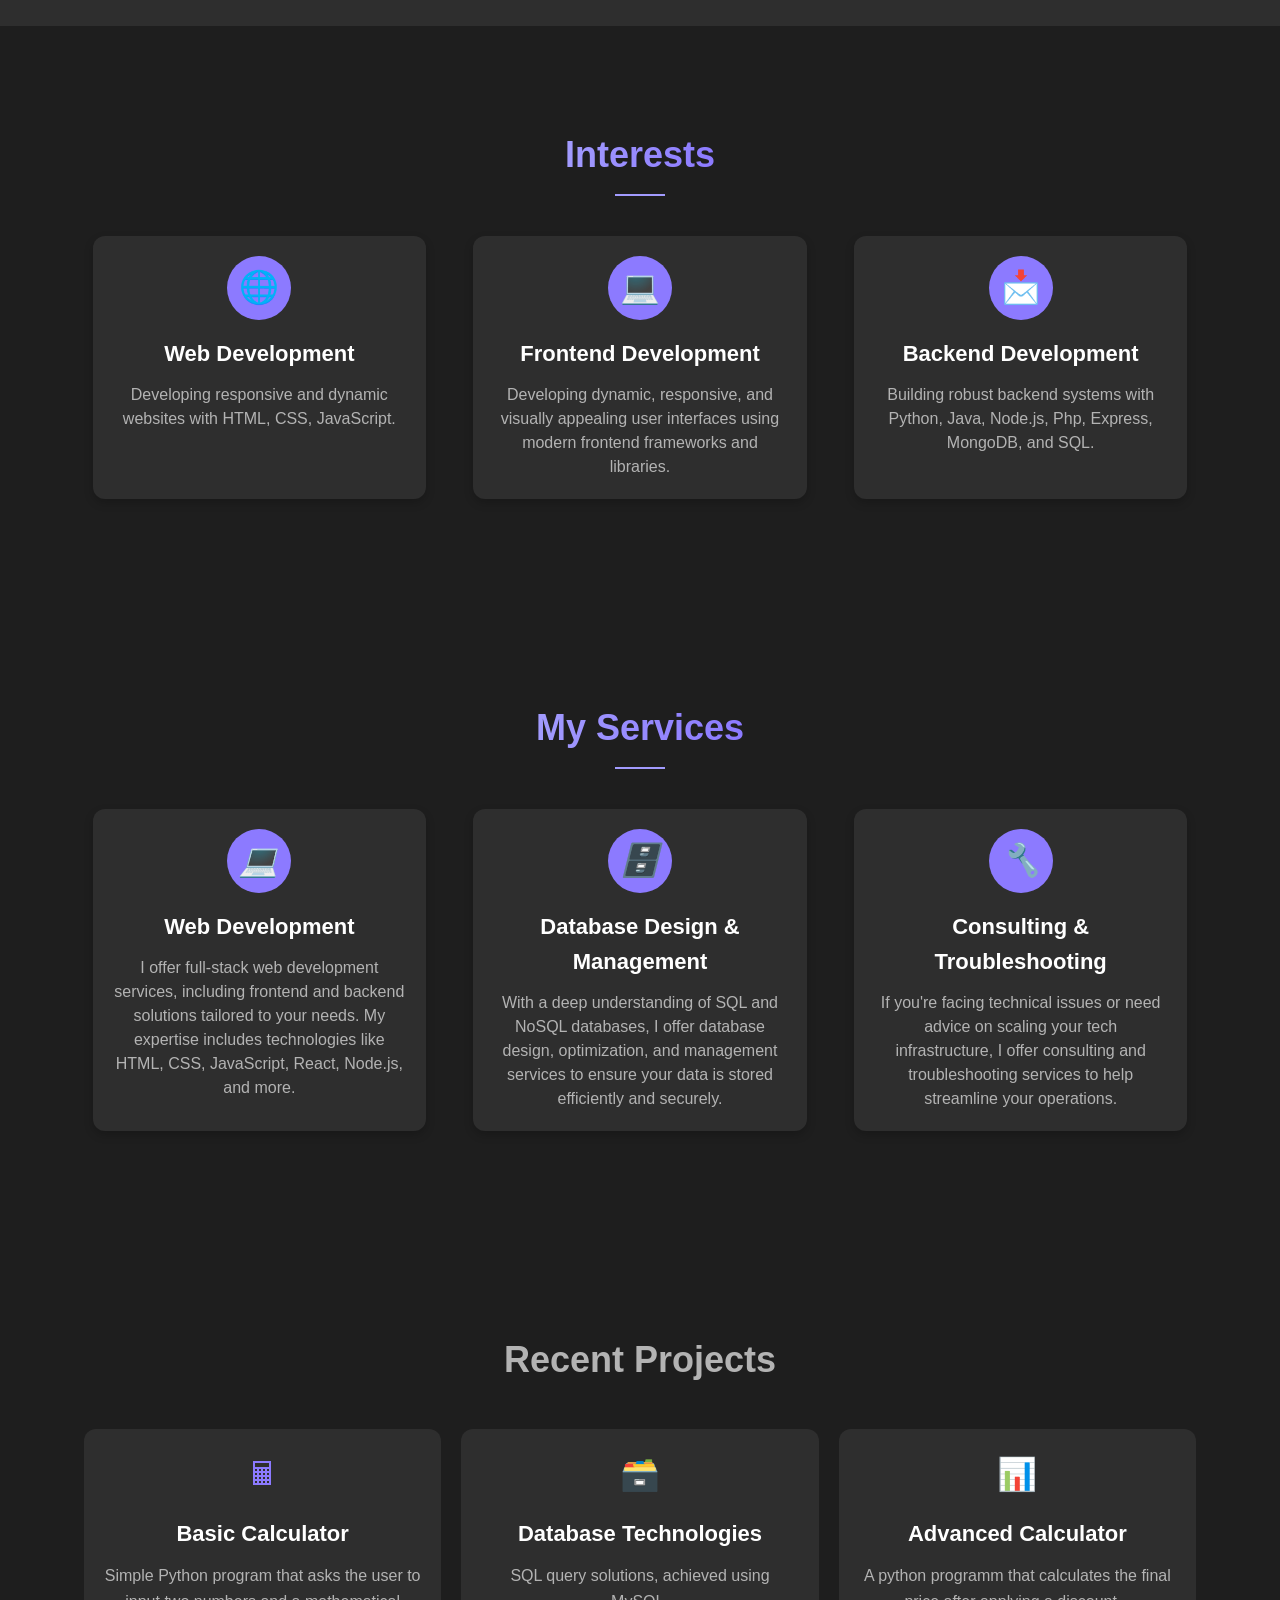
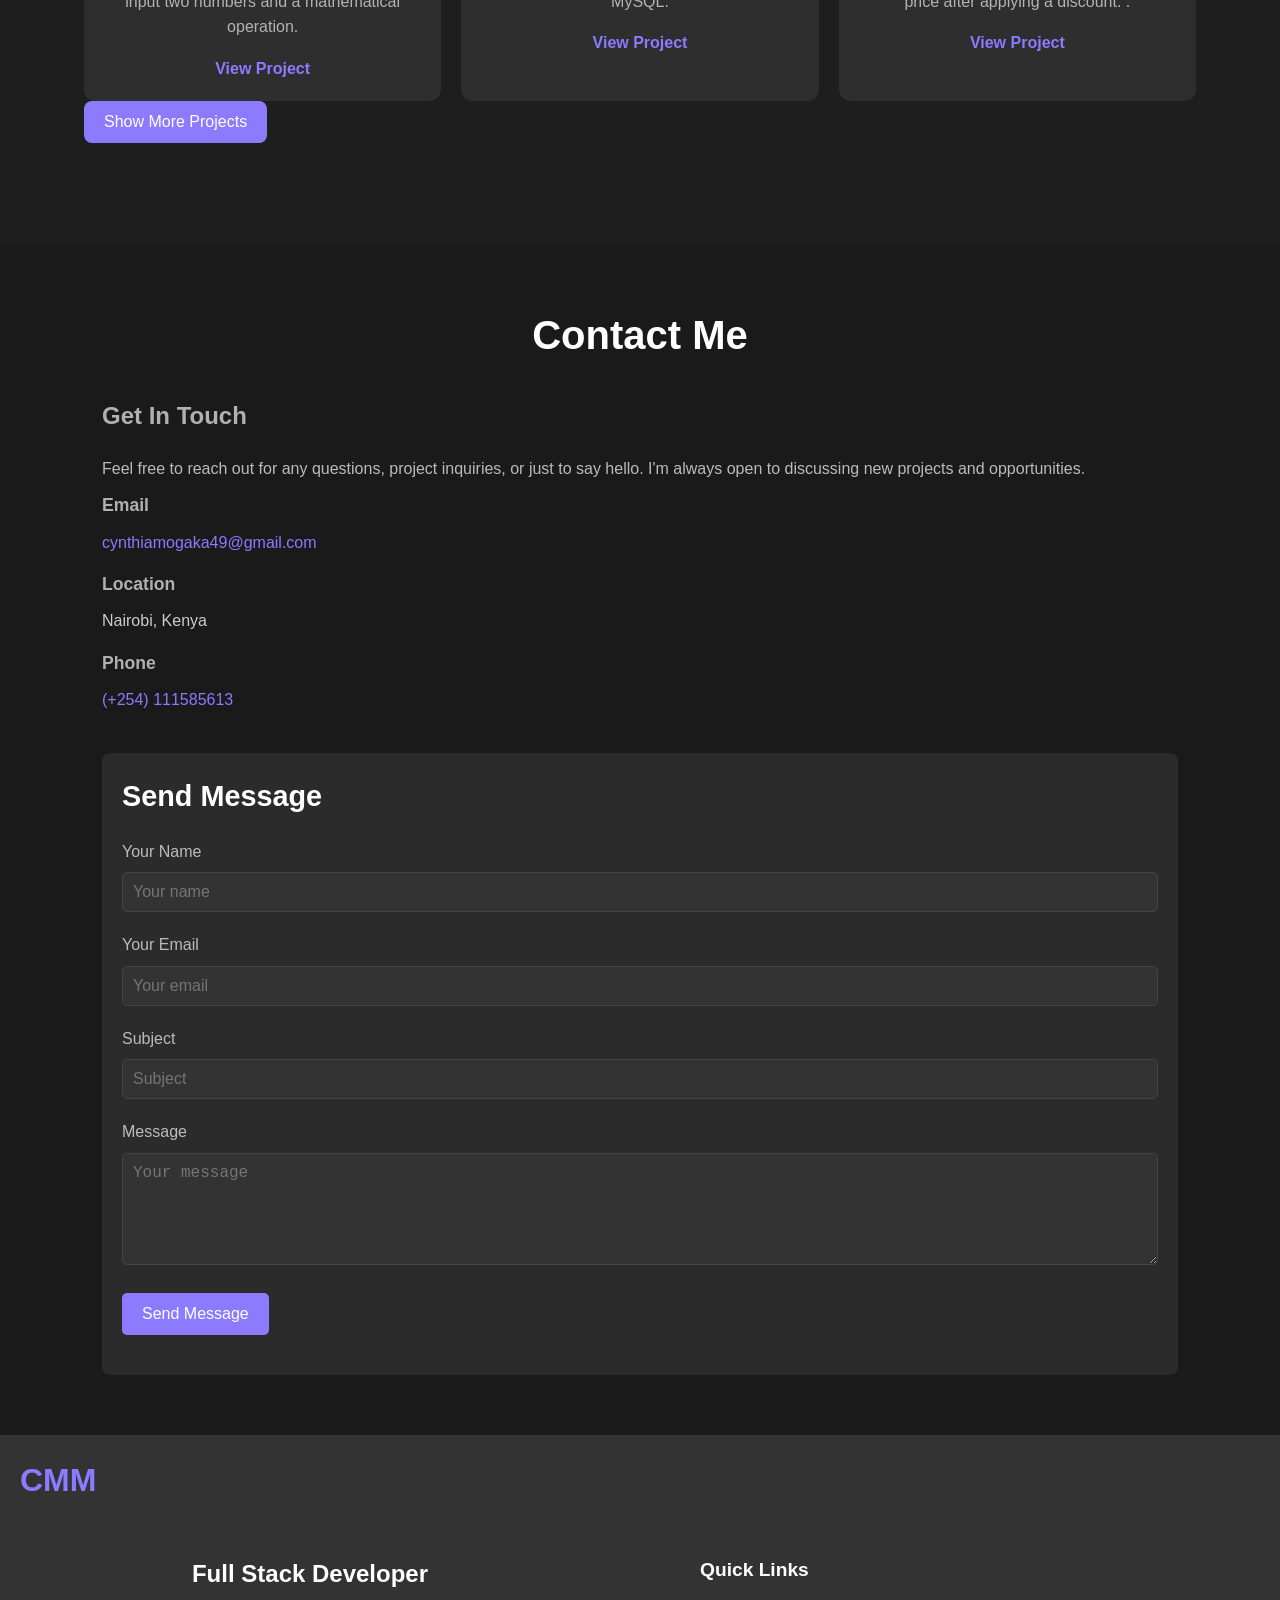
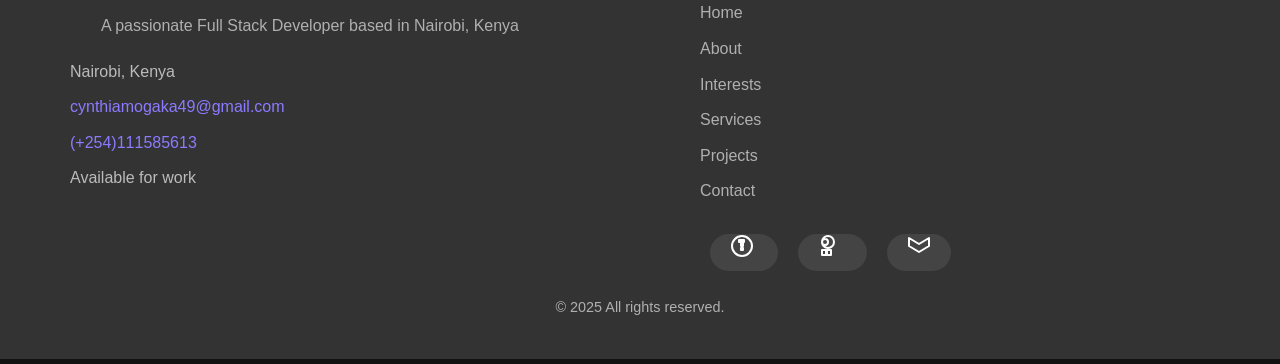
==== commit 39865f49: "Update index.html" ====
--- a/index.html
+++ b/index.html
@@ -221,7 +221,7 @@
 
                 <div class="info-item">
                     <h4>Phone</h4>
-                    <p><a href="tel:+254111585613">(254+) 111585613</a></p>
+                    <p><a href="tel:+254111585613">(+254) 111585613</a></p>
                 </div>
             </div>
 
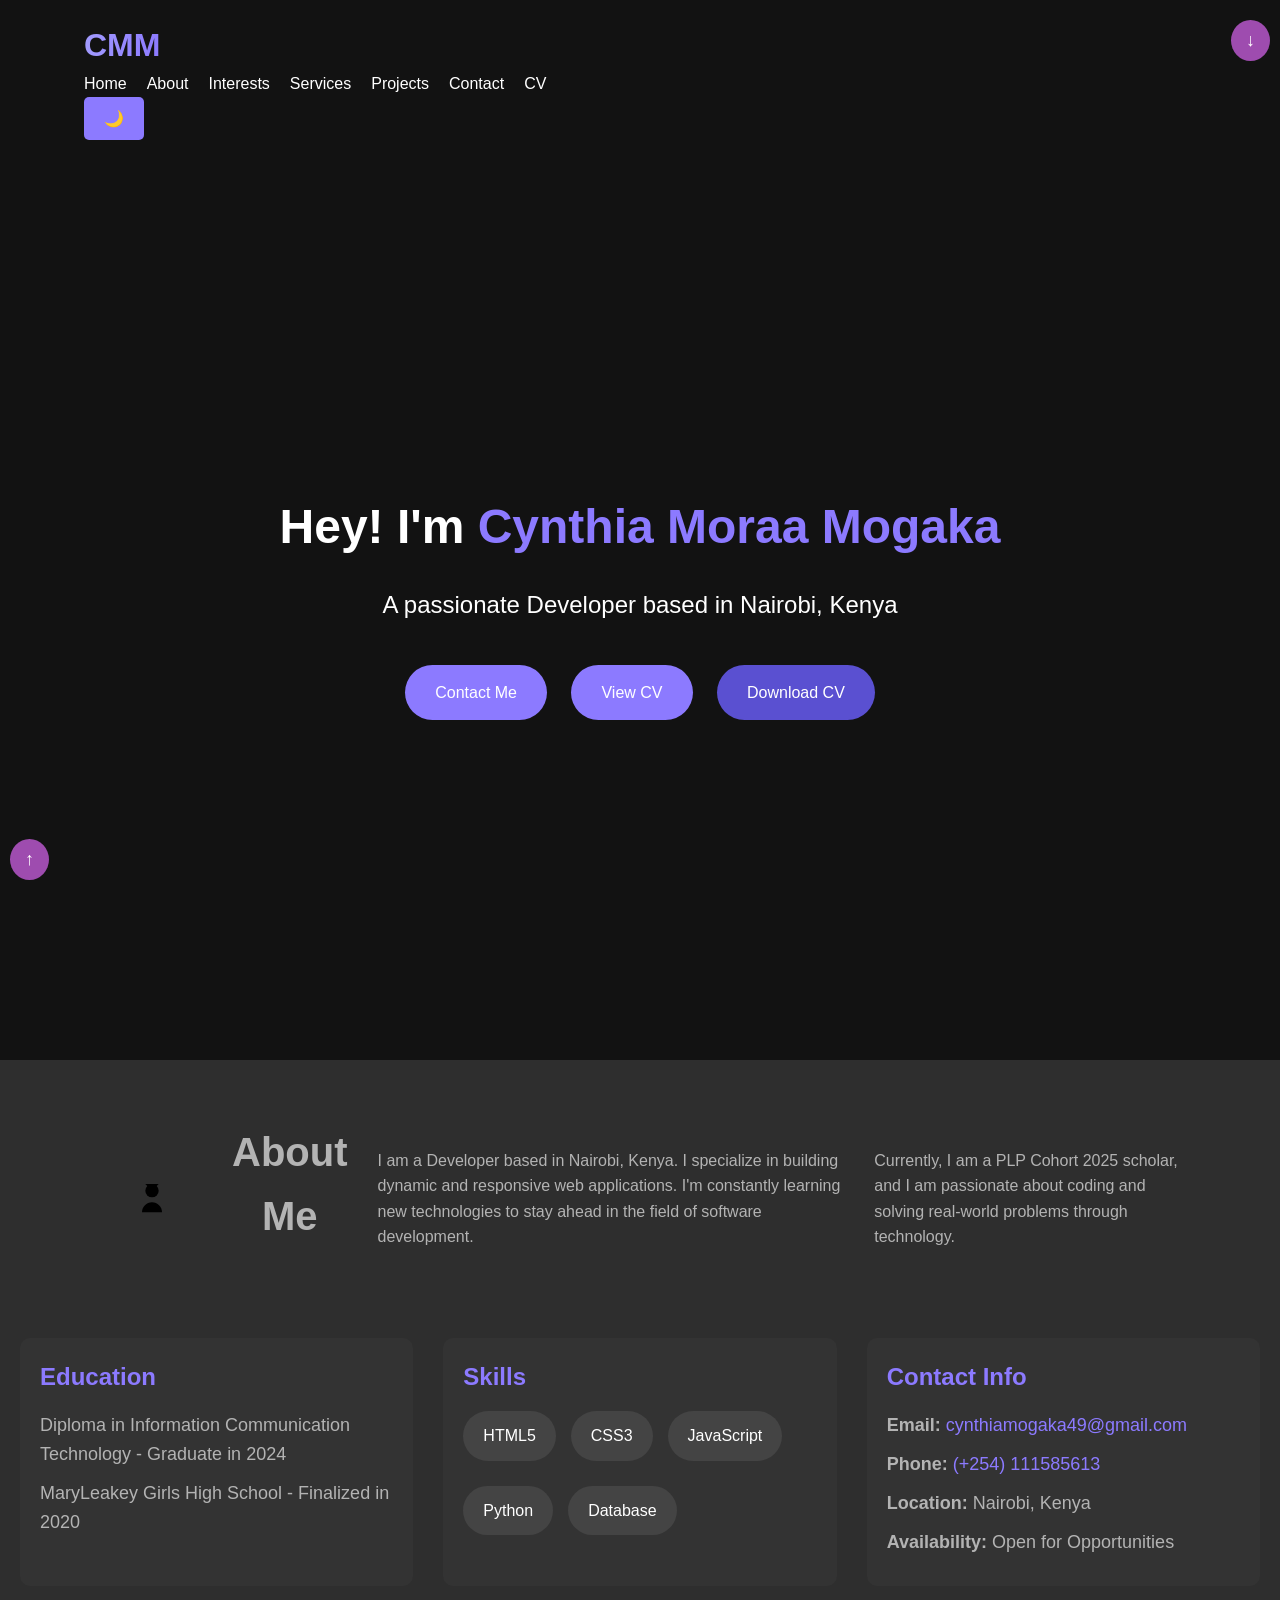
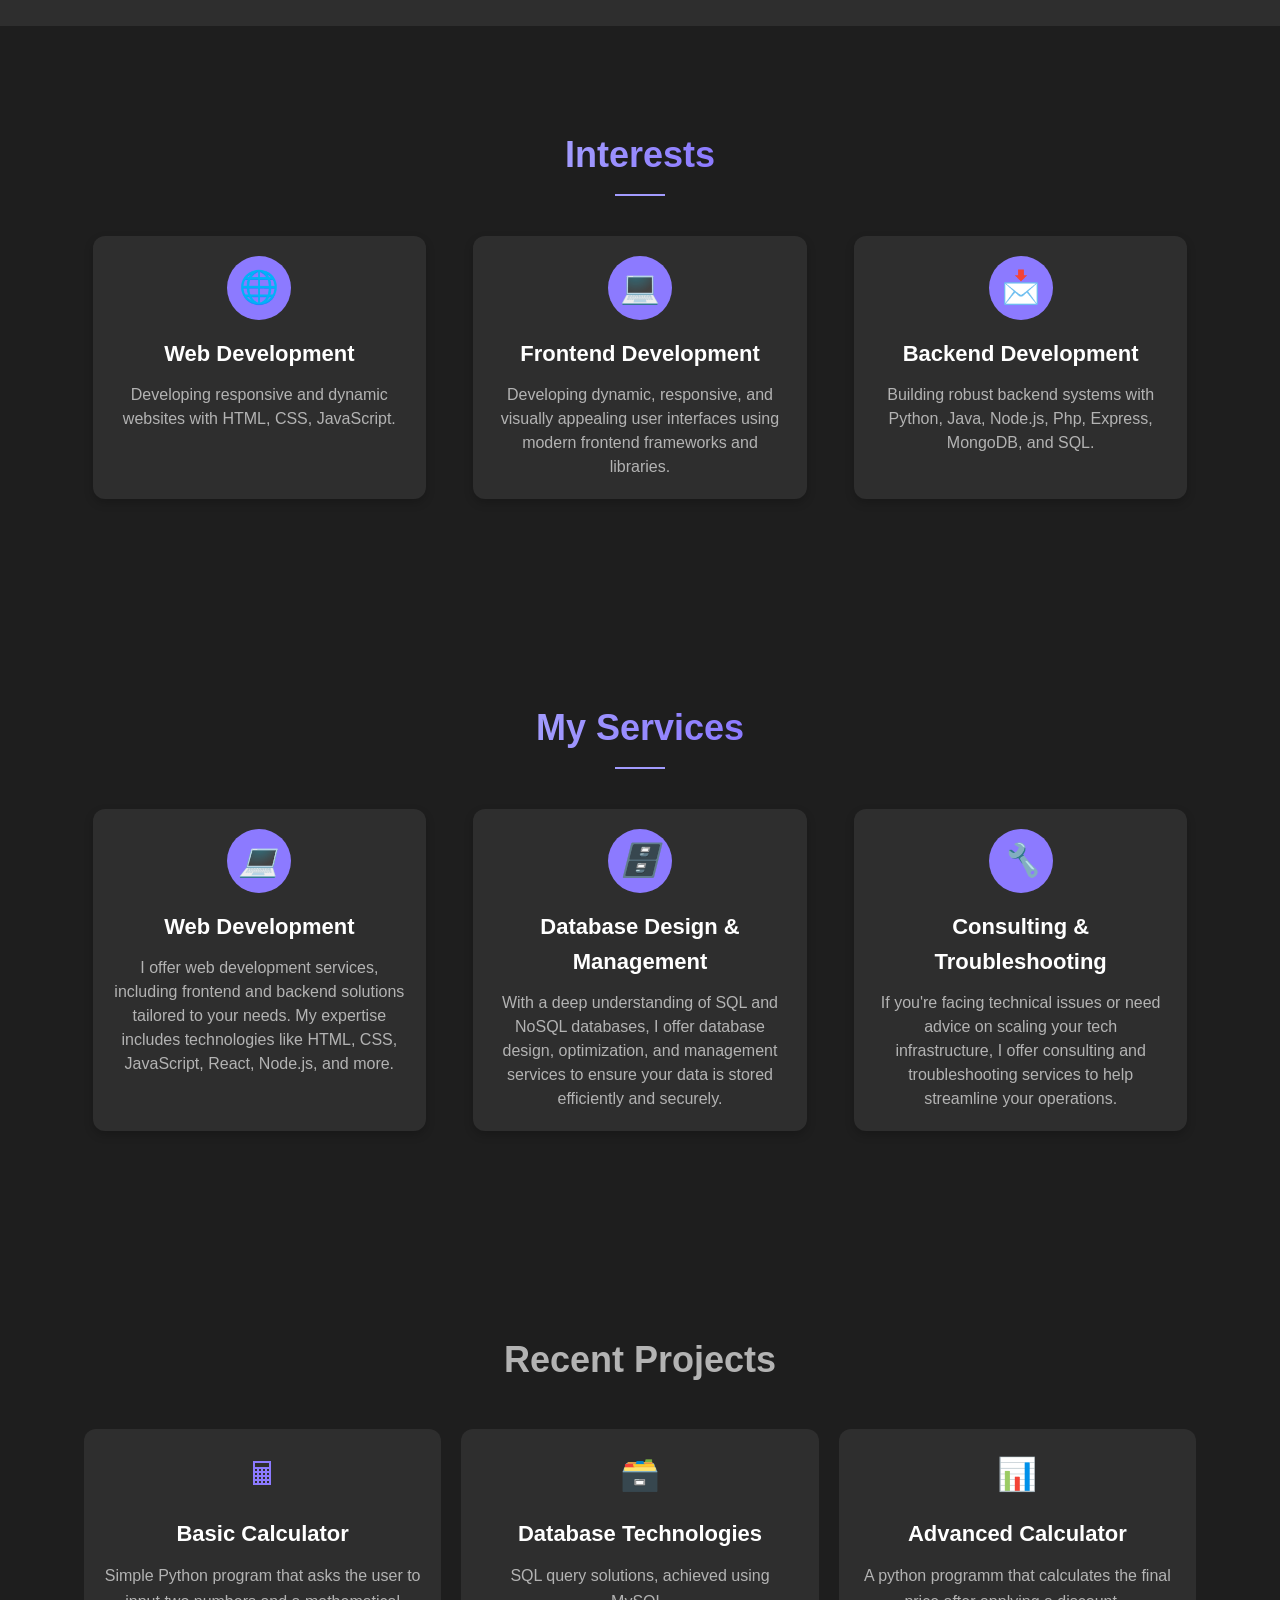
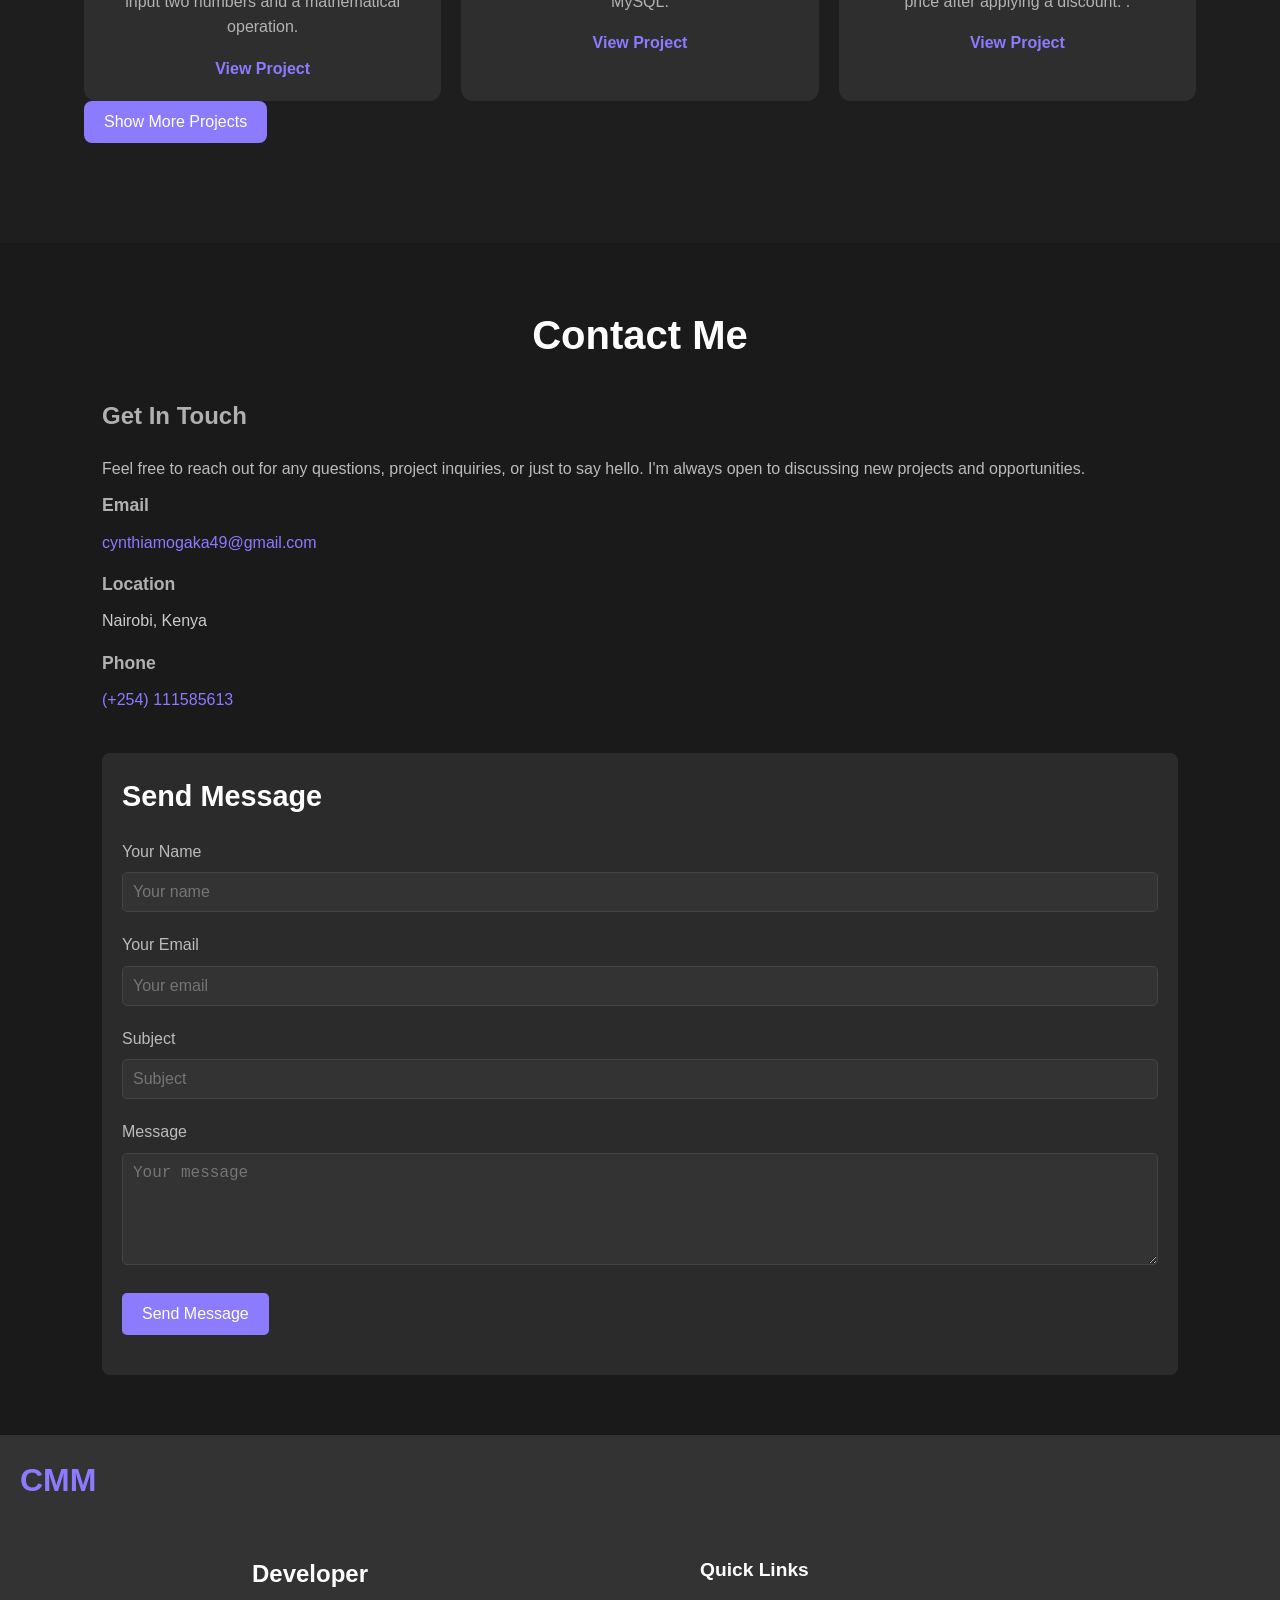
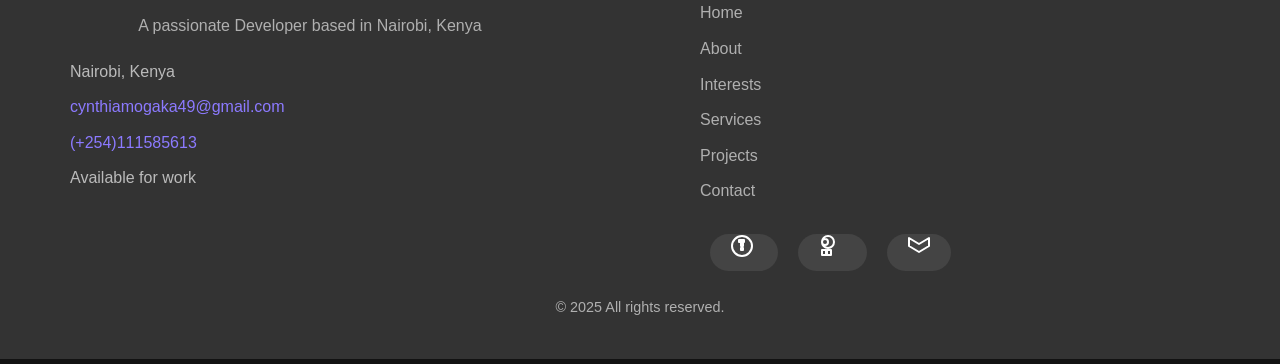
==== commit fa17682b: "Update index.html" ====
--- a/index.html
+++ b/index.html
@@ -4,9 +4,9 @@
 <head>
     <meta charset="UTF-8">
     <meta name="viewport" content="width=device-width, initial-scale=1.0">
-    <meta name="description" content="Cynthia Moraa Mogaka - Full Stack Developer based in Nairobi, Kenya. Passionate about building dynamic web applications and solving real-world problems through technology.">
+    <meta name="description" content="Cynthia Moraa Mogaka - A Developer based in Nairobi, Kenya. Passionate about building dynamic web applications and solving real-world problems through technology.">
     <meta http-equiv="X-UA-Compatible" content="ie=edge">
-    <title>Cynthia Moraa | Full Stack Developer</title>
+    <title>Cynthia Moraa | Developer</title>
     <link rel="stylesheet" href="styles.css">
   </head>
 
@@ -36,7 +36,7 @@
     <section id="home" class="hero">
         <div class="hero-content">
             <h1>Hey! I'm <span class="highlight">Cynthia Moraa Mogaka</span></h1>
-            <p>A passionate Full Stack Developer based in Nairobi, Kenya</p>
+            <p>A passionate Developer based in Nairobi, Kenya</p>
             <a href="#contact" class="contact-btn">Contact Me</a>
             <a href="https://1drv.ms/b/c/2bb2f9afc8ae1149/Eb9WKuMV9XNFjrzQpai_ZvwBl-7V1pVG0s6PQlFbkg-G2Q?e=Ksrdh7" class="cv-btn" target="_blank">View CV</a>
             <a href="https://1drv.ms/b/c/2bb2f9afc8ae1149/Eb9WKuMV9XNFjrzQpai_ZvwBl-7V1pVG0s6PQlFbkg-G2Q?e=Ksrdh7" class="cv-btn download" download>Download CV</a>
@@ -63,7 +63,7 @@
               </div>
               <h2>About Me</h2>
               <p>
-                I am a Full Stack Developer based in Nairobi, Kenya. I specialize in building dynamic and responsive web applications. I'm constantly learning new technologies to stay ahead in the field of software development.
+                I am a Developer based in Nairobi, Kenya. I specialize in building dynamic and responsive web applications. I'm constantly learning new technologies to stay ahead in the field of software development.
               </p>
               <p>
                 Currently, I am a PLP Cohort 2025 scholar, and I am passionate about coding and solving real-world problems through technology.
@@ -163,7 +163,7 @@
             <i class="service-icon">💻</i>
           </div>
           <h3 class="service-title">Web Development</h3>
-          <p class="service-description">I offer full-stack web development services, including frontend and backend solutions tailored to your needs. My expertise includes technologies like HTML, CSS, JavaScript, React, Node.js, and more.</p>
+          <p class="service-description">I offer web development services, including frontend and backend solutions tailored to your needs. My expertise includes technologies like HTML, CSS, JavaScript, React, Node.js, and more.</p>
         </div>
   
         <!-- Service 2 -->
@@ -266,8 +266,8 @@
         <div class="footer-container">
             <!-- Left Section (Bio) -->
             <div class="bio">
-                <h3 class="title">Full Stack Developer</h3>
-                <p class="description">A passionate Full Stack Developer based in Nairobi, Kenya</p>
+                <h3 class="title">Developer</h3>
+                <p class="description">A passionate Developer based in Nairobi, Kenya</p>
 
                 <div class="contact-info">
                     <p><span class="icon location-icon"></span>Nairobi, Kenya</p>
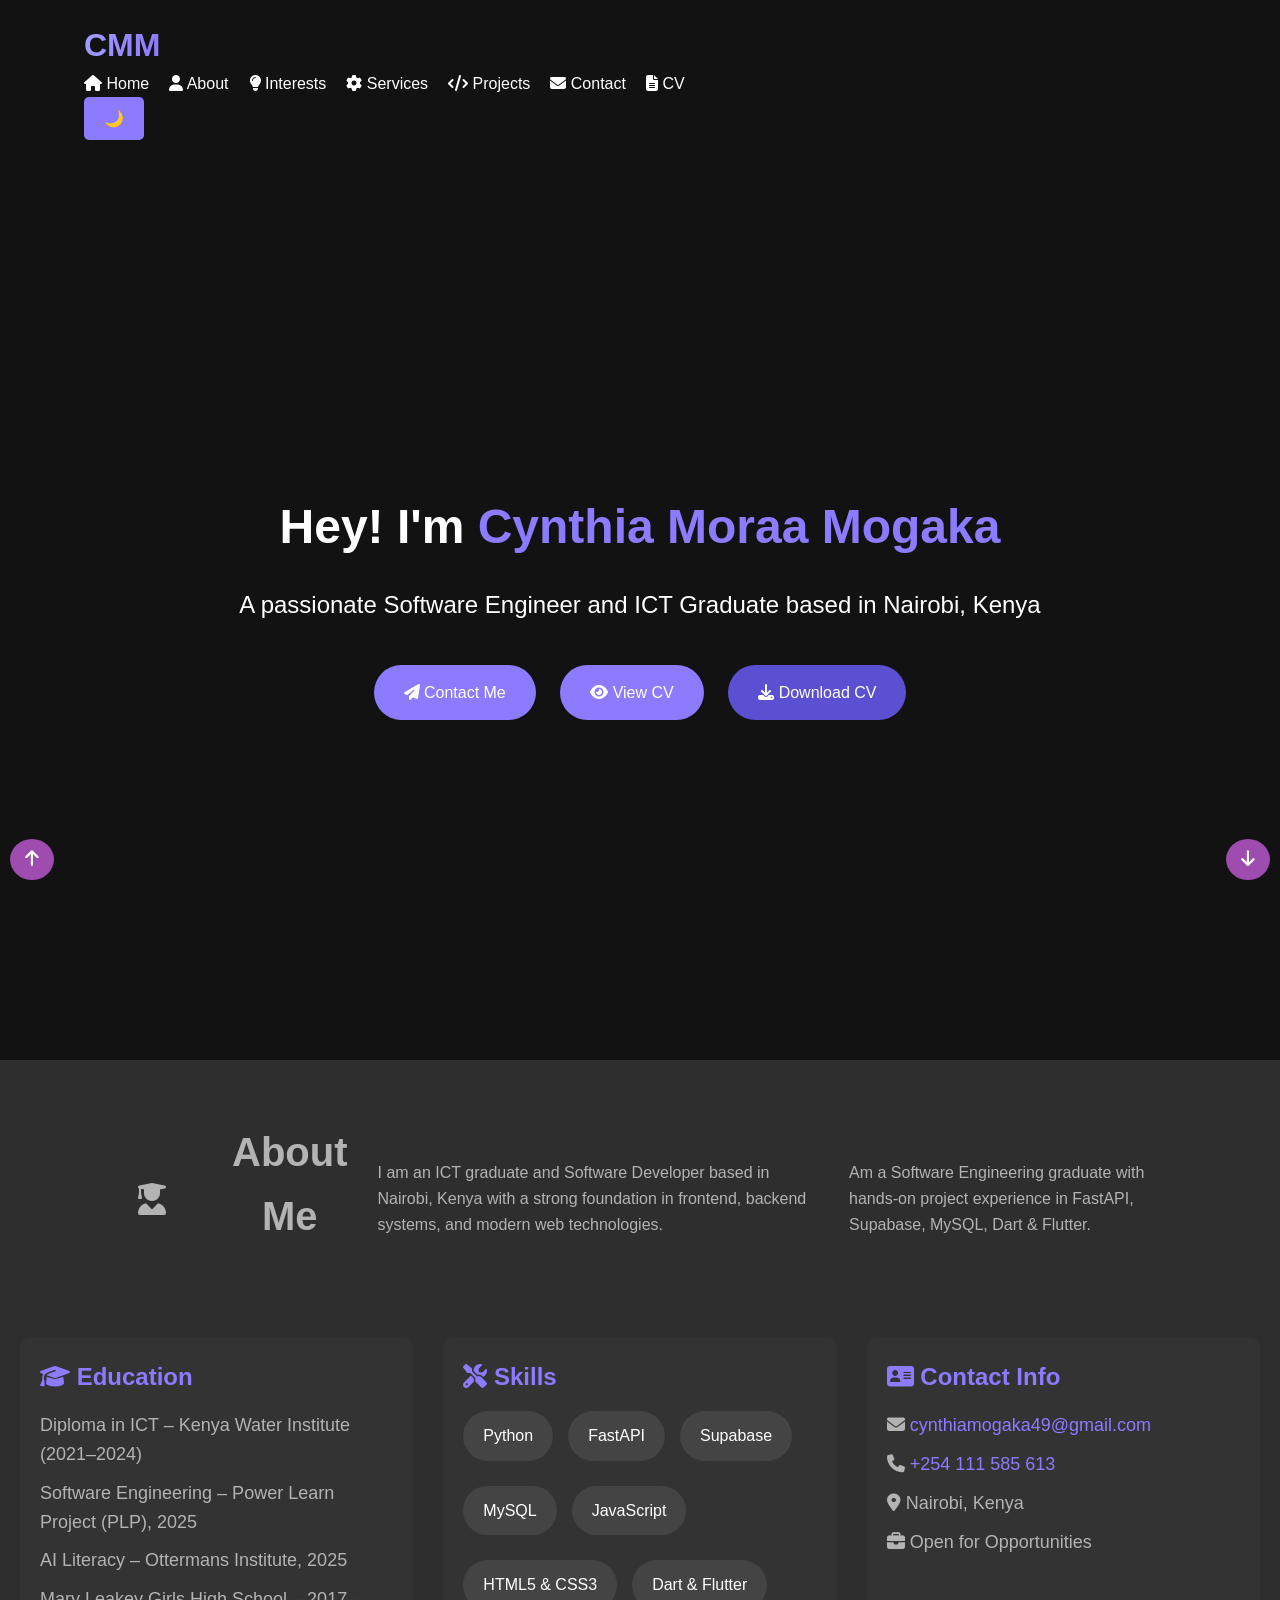
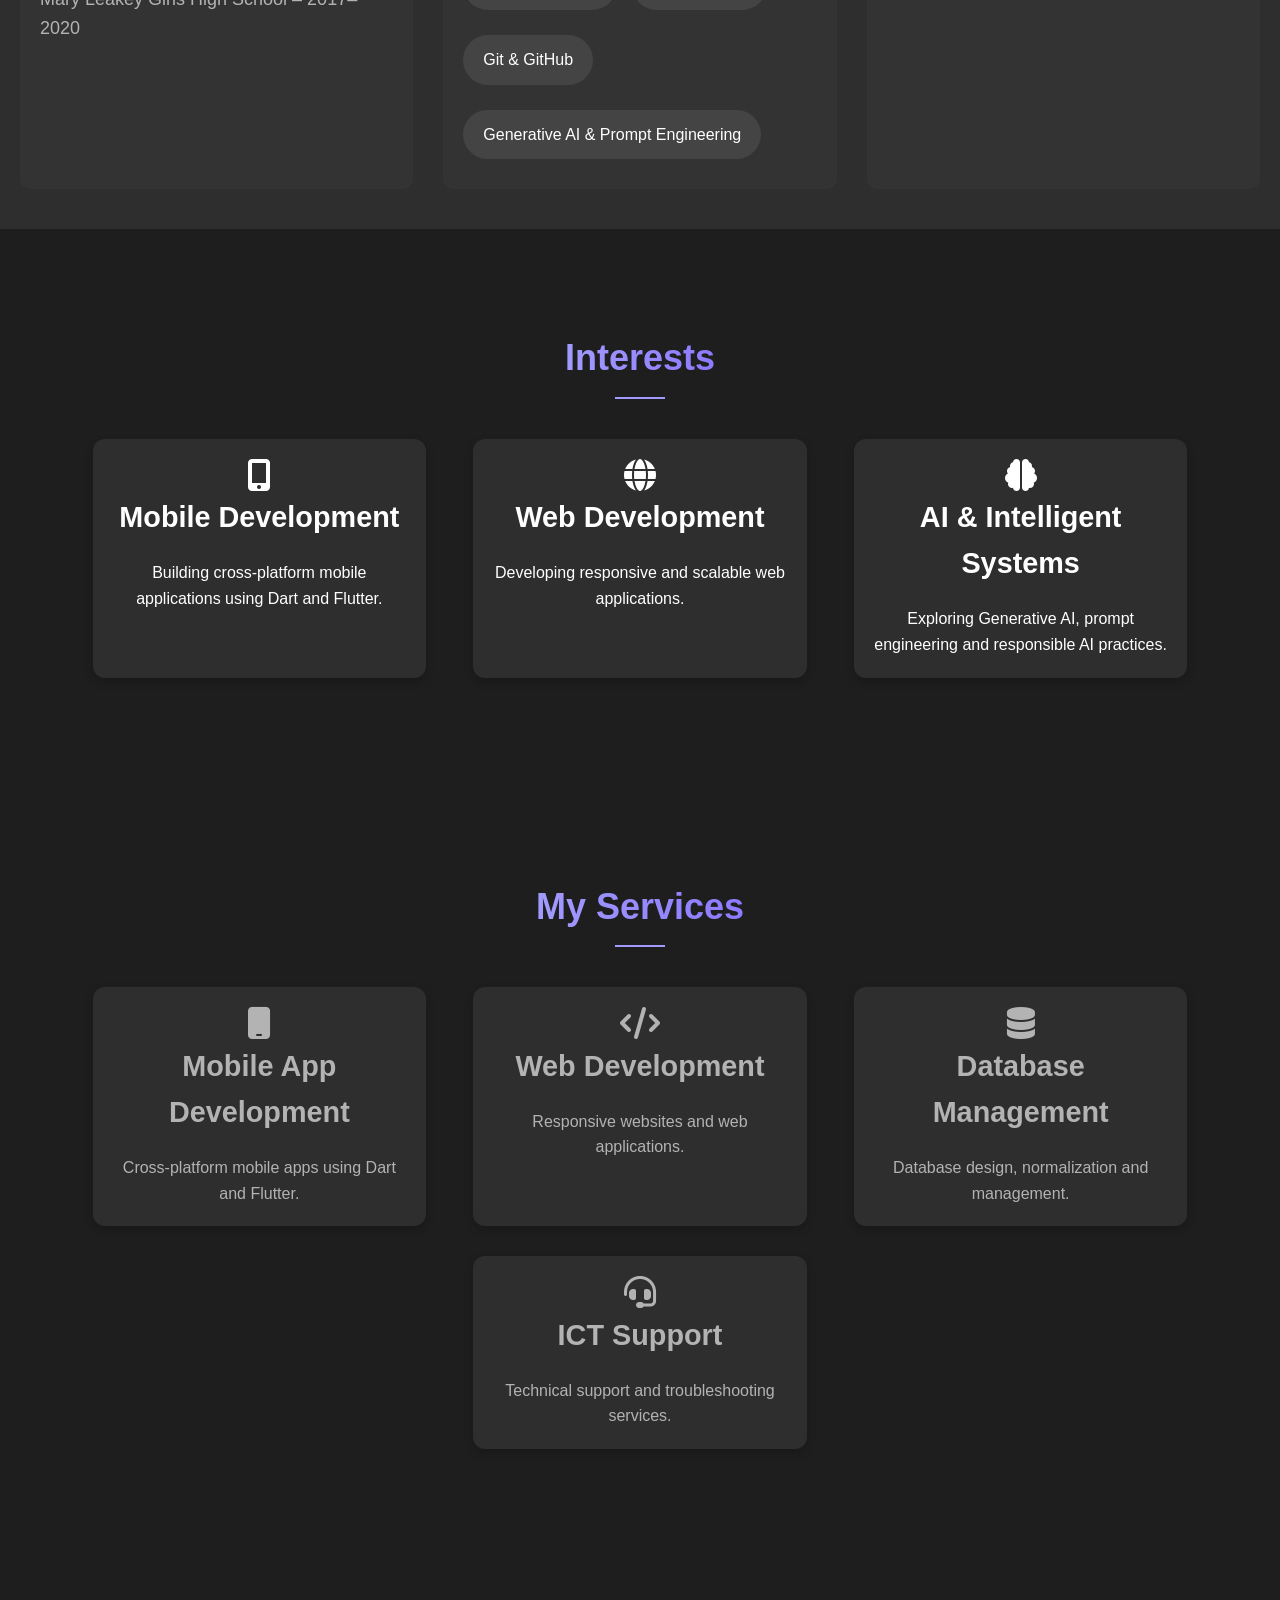
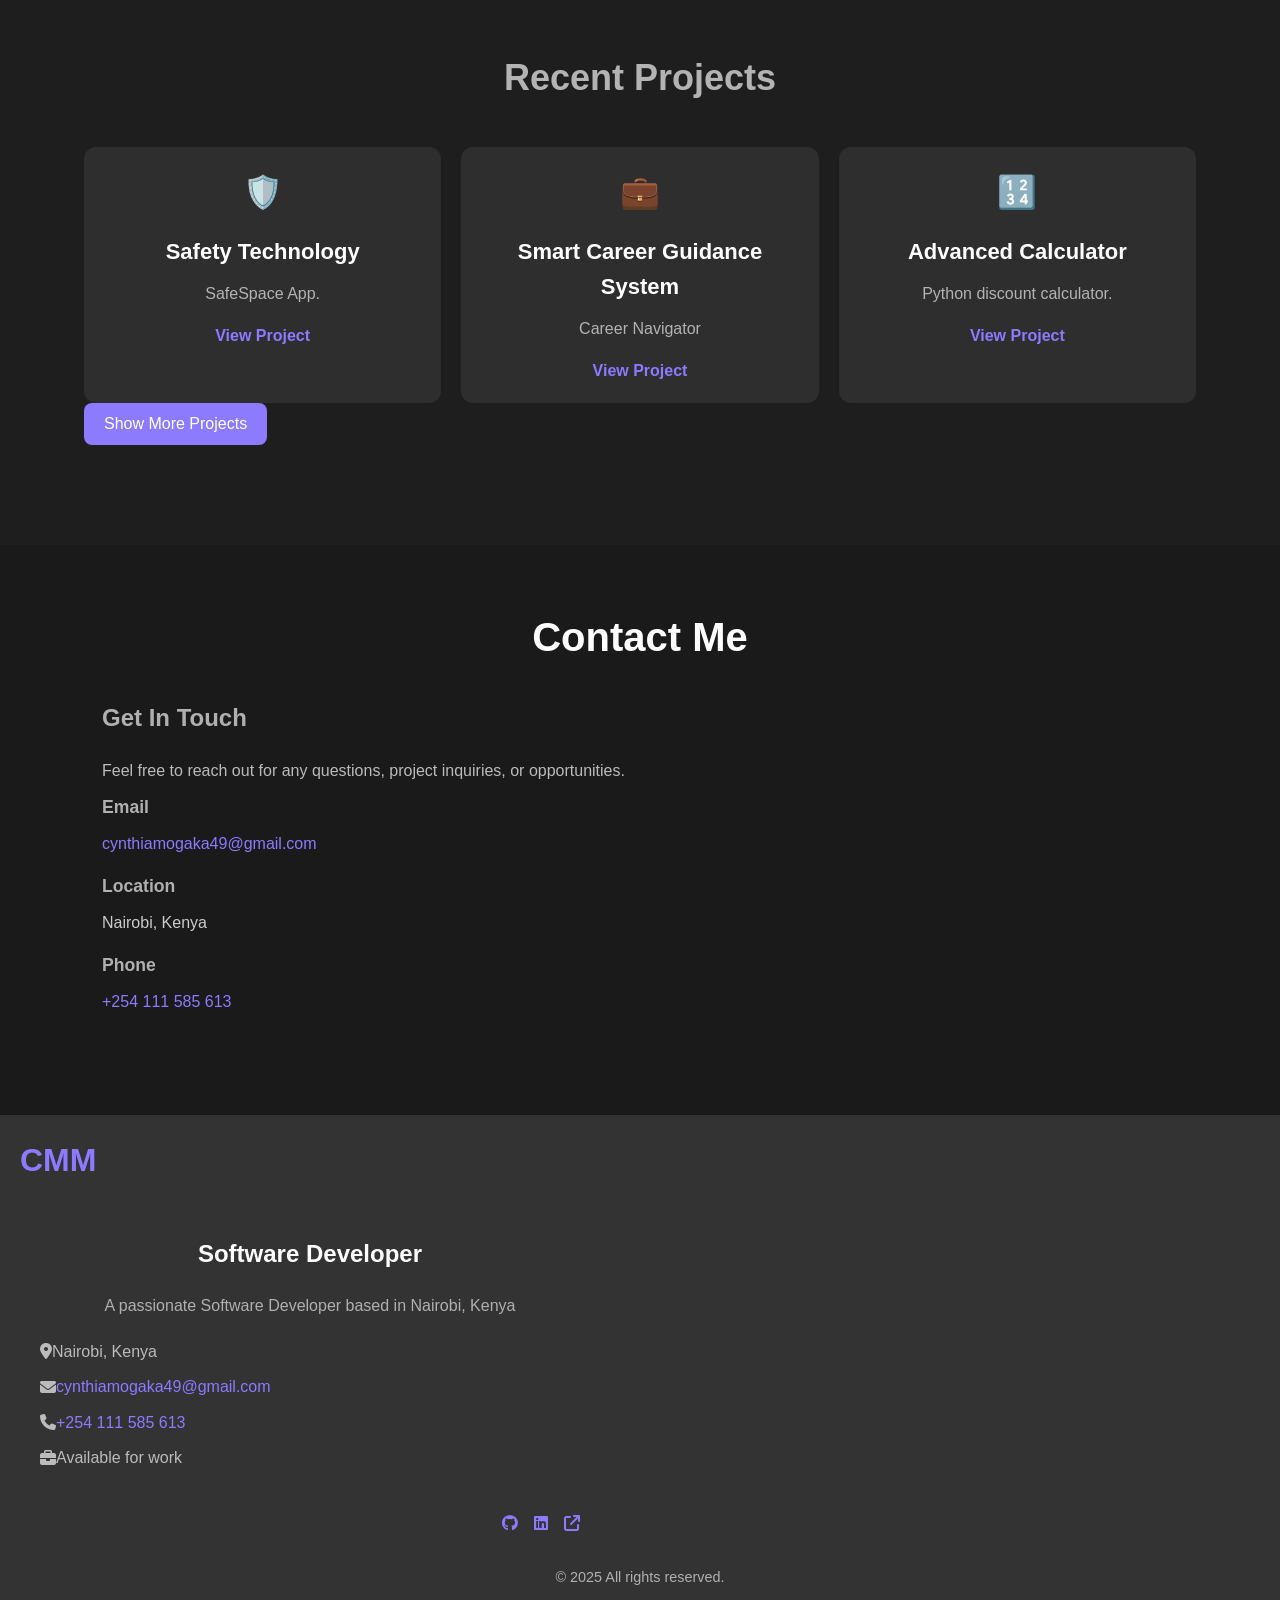
==== commit d58c31e2: "renamed file" ====
--- a/index.html
+++ b/index.html
@@ -2,330 +2,289 @@
 <html lang="en">
 
 <head>
-    <meta charset="UTF-8">
-    <meta name="viewport" content="width=device-width, initial-scale=1.0">
-    <meta name="description" content="Cynthia Moraa Mogaka - A Developer based in Nairobi, Kenya. Passionate about building dynamic web applications and solving real-world problems through technology.">
-    <meta http-equiv="X-UA-Compatible" content="ie=edge">
-    <title>Cynthia Moraa | Developer</title>
-    <link rel="stylesheet" href="styles.css">
-  </head>
+  <meta charset="UTF-8">
+  <meta name="viewport" content="width=device-width, initial-scale=1.0">
+  <meta name="description"
+    content="Cynthia Moraa Mogaka - Developer and ICT Graduate based in Nairobi, Kenya.">
+  <meta http-equiv="X-UA-Compatible" content="ie=edge">
+  <title>Cynthia Moraa | Software Developer</title>
+
+  <!-- Font Awesome (Modern Icons) -->
+  <link rel="stylesheet" href="https://cdnjs.cloudflare.com/ajax/libs/font-awesome/6.5.1/css/all.min.css">
+
+  <link rel="stylesheet" href="styles.css">
+</head>
 
 <body class="dark">
-    <header>
-        <div class="container">
-            <div class="logo">
-                <span class="text-gradient">CMM</span>
-            </div>
-            <nav class="navbar-links">
-                <ul>
-                    <li><a href="#home">Home</a></li>
-                    <li><a href="#about">About</a></li>
-                    <li><a href="#interests">Interests</a></li>
-                    <li><a href="#services">Services</a></li>
-                    <li><a href="#projects">Projects</a></li>
-                    <li><a href="#contact">Contact</a></li>
-                    <li><a href="#cv" target="_blank">CV</a></li>
-                </ul>
-            </nav>
-            <button id="darkModeToggle" aria-label="Toggle Dark Mode">
-              <span class="moon-icon">🌙</span> 
-            </button>
-    </header>
-        
-    <!-- Hero Section -->
-    <section id="home" class="hero">
-        <div class="hero-content">
-            <h1>Hey! I'm <span class="highlight">Cynthia Moraa Mogaka</span></h1>
-            <p>A passionate Developer based in Nairobi, Kenya</p>
-            <a href="#contact" class="contact-btn">Contact Me</a>
-            <a href="https://1drv.ms/b/c/2bb2f9afc8ae1149/Eb9WKuMV9XNFjrzQpai_ZvwBl-7V1pVG0s6PQlFbkg-G2Q?e=Ksrdh7" class="cv-btn" target="_blank">View CV</a>
-            <a href="https://1drv.ms/b/c/2bb2f9afc8ae1149/Eb9WKuMV9XNFjrzQpai_ZvwBl-7V1pVG0s6PQlFbkg-G2Q?e=Ksrdh7" class="cv-btn download" download>Download CV</a>
-        </div>
-    </section>
-    
-    <div>
-    <button class="scroll-to-bottom" onclick="scrollToBottom()">↓</button>
-    </div> 
-    
-    <section id="about" class="about-section">
-      <div class="container">
-          <div class="about-header">
-              <!-- Profile Icon -->
-              <div class="profile-icon-container">
-                  <svg xmlns="http://www.w3.org/2000/svg" viewBox="0 0 24 24" class="profile-icon" width="40" height="40">
-                      <!-- Head -->
-                      <circle cx="12" cy="7" r="4" fill="#000000"/>
-                      <!-- Body -->
-                      <path fill="#000000" d="M12 14c-3.3 0-6 2.7-6 6h12c0-3.3-2.7-6-6-6z"/>
-                      <!-- Hair (A simple representation of long hair) -->
-                      <path fill="#000000" d="M8 3c1.5 2 3.5 2 4 2s2.5 0 4-2H8z"/>
-                  </svg>
-              </div>
-              <h2>About Me</h2>
-              <p>
-                I am a Developer based in Nairobi, Kenya. I specialize in building dynamic and responsive web applications. I'm constantly learning new technologies to stay ahead in the field of software development.
-              </p>
-              <p>
-                Currently, I am a PLP Cohort 2025 scholar, and I am passionate about coding and solving real-world problems through technology.
-              </p>
-            </div>
-          </div>
-      
-          <!-- Education, Skills, and Contact Info Section -->
-          <div class="details-section">
-            <!-- Education -->
-            <div class="detail-item education">
-              <h3>Education</h3>
-              <ul>
-                <li><span>Diploma in Information Communication Technology</span> - Graduate in 2024</li>
-                <li><span>MaryLeakey Girls High School</span> - Finalized in 2020</li>
-              </ul>
-            </div>
-      
-            <!-- Skills -->
-            <div class="detail-item skills">
-              <h3>Skills</h3>
-              <ul class="skills-list">
-                <li>HTML5</li>
-                <li>CSS3</li>
-                <li>JavaScript</li>
-                <li>Python</li>
-                <li>Database</li>
-              </ul>
-            </div>
-      
-            <!-- Contact Info -->
-            <div class="detail-item contact">
-              <h3>Contact Info</h3>
-              <ul>
-                <li><strong>Email:</strong> <a href="mailto:cynthiamogaka49@gmail.com">cynthiamogaka49@gmail.com</a></li>
-                <li><strong>Phone:</strong> <a href="tel:+254 111585613">(+254) 111585613</a></li>
-                <li><strong>Location:</strong> Nairobi, Kenya</li>
-                <li><strong>Availability:</strong> Open for Opportunities</li>
-              </ul>
-            </div>
-          </div>
-        </div>
-      </section>
-      
-    
-  <!-- Interests Section -->
-    <section id="interests" class="interests-section">
-    <div class="container">
-      <h2 class="section-title">
-        <span class="text-gradient">Interests</span>
-        <div class="title-underline"></div>
-      </h2>
-
-      <div class="interests-grid">
-        <!-- Interest Card 1 -->
-        <div class="interest-card">
-          <div class="icon-container">
-            <span class="icon">&#127760;</span> <!-- Globe Icon -->
-          </div>
-          <h3 class="card-title">Web Development</h3>
-          <p class="card-description">Developing responsive and dynamic websites with HTML, CSS, JavaScript.</p>
-        </div>
-
-        <!-- Interest Card 2 -->
-        <div class="interest-card">
-          <div class="icon-container">
-            <span class="icon">&#128187;</span> <!-- Layout Icon -->
-          </div>
-          <h3 class="card-title">Frontend Development</h3>
-          <p class="card-description">Developing dynamic, responsive, and visually appealing user interfaces using modern frontend frameworks and libraries.</p>
-        </div>
-
-        <!-- Interest Card 3 -->
-        <div class="interest-card">
-          <div class="icon-container">
-            <span class="icon">&#128233;</span> <!-- Database Icon -->
-          </div>
-          <h3 class="card-title">Backend Development</h3>
-          <p class="card-description">Building robust backend systems with Python, Java, Node.js, Php, Express, MongoDB, and SQL.</p>
-        </div>
-      </div>
-    </div>
-  </section>
-  
-  <!-- Services section -->  
-  <section id="services" class="services-section">
-    <div class="container">
-      <h2 class="services-title">
-        <span class="text-gradient">My Services</span>
-        <div class="title-underline"></div>
-      </h2>
-      
-      <div class="services-grid">
-        <!-- Service 1 -->
-        <div class="service-card">
-          <div class="service-icon-container">
-            <i class="service-icon">💻</i>
-          </div>
-          <h3 class="service-title">Web Development</h3>
-          <p class="service-description">I offer web development services, including frontend and backend solutions tailored to your needs. My expertise includes technologies like HTML, CSS, JavaScript, React, Node.js, and more.</p>
-        </div>
-  
-        <!-- Service 2 -->
-        <div class="service-card">
-          <div class="service-icon-container">
-            <i class="service-icon">🗄️</i>
-          </div>
-          <h3 class="service-title">Database Design & Management</h3>
-          <p class="service-description">With a deep understanding of SQL and NoSQL databases, I offer database design, optimization, and management services to ensure your data is stored efficiently and securely.</p>
-        </div>
-  
-        <!-- Service 3 -->
-        <div class="service-card">
-          <div class="service-icon-container">
-            <i class="service-icon">🔧</i>
-          </div>
-          <h3 class="service-title">Consulting & Troubleshooting</h3>
-          <p class="service-description">If you're facing technical issues or need advice on scaling your tech infrastructure, I offer consulting and troubleshooting services to help streamline your operations.</p>
-        </div>
-      </div>
-    </div>
-  </section>
- <!-- Project Section -->
-  <section id="projects" class="section projects-section">
-    <div class="container">
-        <h2>Recent Projects</h2>
-        <div class="projects-grid" id="projects-grid">
-            <!-- Project Cards will be added here by JavaScript -->
-        </div>
-
-        <div class="text-center mt-12" id="show-more-container">
-            <button id="show-more-btn" class="show-more-btn">Show More Projects</button>
-        </div>
-    </div>
-</section>
-
-    <!--contact section-->
-    <section id="contact" class="contact-section">
-        <div class="container">
-            <h2>Contact Me</h2>
-
-            <div class="contact-info">
-                <h3>Get In Touch</h3>
-                <p>Feel free to reach out for any questions, project inquiries, or just to say hello. I'm always open to discussing new projects and opportunities.</p>
-                
-                <div class="info-item">
-                    <h4>Email</h4>
-                    <p><a href="mailto:cynthiamogaka49@gmail.com">cynthiamogaka49@gmail.com</a></p>
-                </div>
-
-                <div class="info-item">
-                    <h4>Location</h4>
-                    <p>Nairobi, Kenya</p>
-                </div>
-
-                <div class="info-item">
-                    <h4>Phone</h4>
-                    <p><a href="tel:+254111585613">(+254) 111585613</a></p>
-                </div>
-            </div>
-
-            <div class="form-container">
-                <h3>Send Message</h3>
-
-                <form id="contact-form">
-                    <div class="form-field">
-                        <label for="name">Your Name</label>
-                        <input type="text" id="name" name="name" required placeholder="Your name">
-                    </div>
-
-                    <div class="form-field">
-                        <label for="email">Your Email</label>
-                        <input type="email" id="email" name="email" required placeholder="Your email">
-                    </div>
-
-                    <div class="form-field">
-                        <label for="subject">Subject</label>
-                        <input type="text" id="subject" name="subject" required placeholder="Subject">
-                    </div>
-
-                    <div class="form-field">
-                        <label for="message">Message</label>
-                        <textarea id="message" name="message" required placeholder="Your message" rows="5"></textarea>
-                    </div>
-
-                    <button type="submit" id="submit-button">Send Message</button>
-                </form>
-                <p id="form-status" class="form-status"></p>
-            </div>
-        </div>
-    </section>
-
-    <!-- Footer Section -->
-    <footer class="footer">
-        <!-- Logo in the Footer (top-left) -->
-        <div class="logo-container">
-            <div class="logo">CMM</div>
-        </div>
-
-        <div class="footer-container">
-            <!-- Left Section (Bio) -->
-            <div class="bio">
-                <h3 class="title">Developer</h3>
-                <p class="description">A passionate Developer based in Nairobi, Kenya</p>
-
-                <div class="contact-info">
-                    <p><span class="icon location-icon"></span>Nairobi, Kenya</p>
-                    <p><span class="icon email-icon"></span><a href="mailto:cynthiamogaka49@gmail.com">cynthiamogaka49@gmail.com</a></p>
-                    <p><span class="icon phone-icon"></span><a href="tel:+254111585613">(+254)111585613</a></p>
-                    <p><span class="icon work-icon"></span>Available for work</p>
-                </div>
-                
-            </div>
-
-            <!-- Right Section (Quick Links) -->
-            <div class="right-section">
-                <div class="quick-links">
-                    <h3>Quick Links</h3>
-                    <ul>
-                        <li><a href="#home">Home</a></li>
-                        <li><a href="#about">About</a></li>
-                        <li><a href="#interests">Interests</a></li>
-                        <li><a href="#services">Services</a></li>
-                        <li><a href="#projects">Projects</a></li>
-                        <li><a href="#contact">Contact</a></li>
-                    </ul>
-                </div>
-                <div>
-                    <button class="scroll-to-top" onclick="scrollToTop()">↑</button>
-                </div>
-                <!-- Social Icons -->
-                <div class="social-icons">
-                  <a href="https://github.com/Cynthia-M-M" target="_blank" class="social-icon">
-                    <!-- GitHub SVG Icon -->
-                    <svg xmlns="http://www.w3.org/2000/svg" width="24" height="24" viewBox="0 0 24 24" fill="none" stroke="currentColor" stroke-width="2" stroke-linecap="round" stroke-linejoin="round" class="feather feather-github">
-                        <path d="M12 2C6.48 2 2 6.48 2 12s4.48 10 10 10 10-4.48 10-10S17.52 2 12 2zm1 14h-2v-2h2v2zm0-4h-2v-4h2v4zm1-6H9v2h5V6z"/>
-                    </svg>
-                </a>
-                
-                <a href="https://www.linkedin.com/in/cynthia-moraa/" target="_blank" class="social-icon">
-                    <!-- LinkedIn SVG Icon -->
-                    <svg xmlns="http://www.w3.org/2000/svg" width="24" height="24" viewBox="0 0 24 24" fill="none" stroke="currentColor" stroke-width="2" stroke-linecap="round" stroke-linejoin="round" class="feather feather-linkedin">
-                        <path d="M16 8a6 6 0 1 0-12 0 6 6 0 0 0 12 0zm-12 8v5h4v-5h-4zm5 0v5h4v-5h-4zm-5-8a3 3 0 1 1 6 0 3 3 0 0 1-6 0z"/>
-                    </svg>
-                </a>
-                
-                <a href="mailto:cynthiamogaka49@gmail.com" class="social-icon">
-                    <!-- Email SVG Icon -->
-                    <svg xmlns="http://www.w3.org/2000/svg" width="24" height="24" viewBox="0 0 24 24" fill="none" stroke="currentColor" stroke-width="2" stroke-linecap="round" stroke-linejoin="round" class="feather feather-mail">
-                        <path d="M22 12l-10 6-10-6V4l10 6 10-6v8z"/>
-                    </svg>
-                </a>
-                </div>
-            </div>
-        </div>
-
-        <!-- Copyright Section -->
-        <div class="copyright">
-            <p>© 2025 All rights reserved.</p>
-        </div>
-    </footer>
-    
-    <script src="script.js"></script>
+<button id="scrollToBottom" class="scroll-to-bottom" onclick="scrollToBottom()">
+  <i class="fa-solid fa-arrow-down"></i>
+</button>
+
+<header>
+  <div class="container">
+    <div class="logo">
+      <span class="text-gradient">CMM</span>
+    </div>
+
+    <nav class="navbar-links">
+      <ul>
+        <li><a href="#home"><i class="fa-solid fa-house"></i> Home</a></li>
+        <li><a href="#about"><i class="fa-solid fa-user"></i> About</a></li>
+        <li><a href="#interests"><i class="fa-solid fa-lightbulb"></i> Interests</a></li>
+        <li><a href="#services"><i class="fa-solid fa-gear"></i> Services</a></li>
+        <li><a href="#projects"><i class="fa-solid fa-code"></i> Projects</a></li>
+        <li><a href="#contact"><i class="fa-solid fa-envelope"></i> Contact</a></li>
+        <li><a href="#cv"><i class="fa-solid fa-file-lines"></i> CV</a></li>
+      </ul>
+    </nav>
+
+    <button id="darkModeToggle" aria-label="Toggle Dark Mode">
+      <i class="fa-solid fa-moon"></i>
+    </button>
+  </div>
+</header>
+
+<!-- Hero -->
+<section id="home" class="hero">
+  <div class="hero-content">
+    <h1>Hey! I'm <span class="highlight">Cynthia Moraa Mogaka</span></h1>
+    <p>A passionate Software Engineer and ICT Graduate based in Nairobi, Kenya</p>
+
+    <a href="#contact" class="contact-btn">
+      <i class="fa-solid fa-paper-plane"></i> Contact Me
+    </a>
+
+    <a href="https://1drv.ms/b/c/2bb2f9afc8ae1149/IQDNQGZp0TUXTIE-VKi5jlfBAZZUj93EwQifjaCkApvRe3c?e=gqQPgH"
+      class="cv-btn" target="_blank">
+      <i class="fa-solid fa-eye"></i> View CV
+    </a>
+
+    <a href="https://1drv.ms/b/c/2bb2f9afc8ae1149/IQDNQGZp0TUXTIE-VKi5jlfBAZZUj93EwQifjaCkApvRe3c?e=gqQPgH"
+      class="cv-btn download" download>
+      <i class="fa-solid fa-download"></i> Download CV
+    </a>
+  </div>
+</section>
+
+<!-- About -->
+<section id="about" class="about-section">
+  <div class="container">
+    <div class="about-header">
+      <div class="profile-icon-container">
+        <i class="fa-solid fa-user-graduate fa-2x"></i>
+      </div>
+      <h2>About Me</h2>
+      <p>
+        I am an ICT graduate and Software Developer based in Nairobi, Kenya with a strong foundation in frontend,
+        backend systems, and modern web technologies.
+      </p>
+      <p>
+        Am a Software Engineering graduate with hands-on project experience in
+        FastAPI, Supabase, MySQL, Dart & Flutter.
+      </p>
+    </div>
+  </div>
+
+  <div class="details-section">
+    <div class="detail-item education">
+      <h3><i class="fa-solid fa-graduation-cap"></i> Education</h3>
+      <ul>
+        <li>Diploma in ICT – Kenya Water Institute (2021–2024)</li>
+        <li>Software Engineering – Power Learn Project (PLP), 2025</li>
+        <li>AI Literacy – Ottermans Institute, 2025</li>
+        <li>Mary Leakey Girls High School – 2017–2020</li>
+      </ul>
+    </div>
+
+    <div class="detail-item skills">
+      <h3><i class="fa-solid fa-screwdriver-wrench"></i> Skills</h3>
+      <ul class="skills-list">
+        <li>Python</li>
+        <li>FastAPI</li>
+        <li>Supabase</li>
+        <li>MySQL</li>
+        <li>JavaScript</li>
+        <li>HTML5 & CSS3</li>
+        <li>Dart & Flutter</li>
+        <li>Git & GitHub</li>
+        <li>Generative AI & Prompt Engineering</li>
+      </ul>
+    </div>
+
+    <div class="detail-item contact">
+      <h3><i class="fa-solid fa-address-card"></i> Contact Info</h3>
+      <ul>
+        <li><i class="fa-solid fa-envelope"></i>
+          <a href="mailto:cynthiamogaka49@gmail.com">cynthiamogaka49@gmail.com</a>
+        </li>
+        <li><i class="fa-solid fa-phone"></i>
+          <a href="tel:+254111585613">+254 111 585 613</a>
+        </li>
+        <li><i class="fa-solid fa-location-dot"></i> Nairobi, Kenya</li>
+        <li><i class="fa-solid fa-briefcase"></i> Open for Opportunities</li>
+      </ul>
+    </div>
+  </div>
+</section>
+
+<!-- Interests -->
+<section id="interests" class="interests-section">
+  <div class="container">
+    <h2 class="section-title">
+      <span class="text-gradient">Interests</span>
+      <div class="title-underline"></div>
+    </h2>
+
+    <div class="interests-grid">
+      <div class="interest-card">
+        <i class="fa-solid fa-mobile-screen-button fa-2x"></i>
+        <h3>Mobile Development</h3>
+        <p>Building cross-platform mobile applications using Dart and Flutter.</p>
+      </div>
+
+      <div class="interest-card">
+        <i class="fa-solid fa-globe fa-2x"></i>
+        <h3>Web Development</h3>
+        <p>Developing responsive and scalable web applications.</p>
+      </div>
+
+      <div class="interest-card">
+        <i class="fa-solid fa-brain fa-2x"></i>
+        <h3>AI & Intelligent Systems</h3>
+        <p>Exploring Generative AI, prompt engineering and responsible AI practices.</p>
+      </div>
+    </div>
+  </div>
+</section>
+
+<!-- Services -->
+<section id="services" class="services-section">
+  <div class="container">
+    <h2 class="services-title">
+      <span class="text-gradient">My Services</span>
+      <div class="title-underline"></div>
+    </h2>
+
+    <div class="services-grid">
+      <div class="service-card">
+        <i class="fa-solid fa-mobile fa-2x"></i>
+        <h3>Mobile App Development</h3>
+        <p>Cross-platform mobile apps using Dart and Flutter.</p>
+      </div>
+
+      <div class="service-card">
+        <i class="fa-solid fa-code fa-2x"></i>
+        <h3>Web Development</h3>
+        <p>Responsive websites and web applications.</p>
+      </div>
+
+      <div class="service-card">
+        <i class="fa-solid fa-database fa-2x"></i>
+        <h3>Database Management</h3>
+        <p>Database design, normalization and management.</p>
+      </div>
+
+      <div class="service-card">
+        <i class="fa-solid fa-headset fa-2x"></i>
+        <h3>ICT Support</h3>
+        <p>Technical support and troubleshooting services.</p>
+      </div>
+    </div>
+  </div>
+</section>
+
+<!-- Projects -->
+<section id="projects" class="section projects-section">
+  <div class="container">
+    <h2>Recent Projects</h2>
+    <div class="projects-grid" id="projects-grid"></div>
+
+    <div class="text-center mt-12" id="show-more-container">
+      <button id="show-more-btn" class="show-more-btn">Show More Projects</button>
+    </div>
+  </div>
+</section>
+
+<!-- Contact -->
+<section id="contact" class="contact-section">
+  <div class="container">
+    <h2>Contact Me</h2>
+
+    <div class="contact-info">
+      <h3>Get In Touch</h3>
+      <p>
+        Feel free to reach out for any questions, project inquiries, or opportunities.
+      </p>
+
+      <div class="info-item">
+        <h4>Email</h4>
+        <p>
+          <a href="mailto:cynthiamogaka49@gmail.com">cynthiamogaka49@gmail.com</a>
+        </p>
+      </div>
+
+      <div class="info-item">
+        <h4>Location</h4>
+        <p>Nairobi, Kenya</p>
+      </div>
+
+      <div class="info-item">
+        <h4>Phone</h4>
+        <p>
+          <a href="tel:+254111585613">+254 111 585 613</a>
+        </p>
+      </div>
+    </div>
+  </div>
+</section>
+
+<!-- Footer (ICONS RESTORED) -->
+<footer class="footer">
+  <div class="logo-container">
+    <div class="logo">CMM</div>
+  </div>
+
+  <div class="footer-container">
+    <div class="bio">
+      <h3 class="title">Software Developer</h3>
+      <p class="description">A passionate Software Developer based in Nairobi, Kenya</p>
+
+      <div class="contact-info">
+        <p><i class="fa-solid fa-location-dot"></i> Nairobi, Kenya</p>
+        <p><i class="fa-solid fa-envelope"></i>
+          <a href="mailto:cynthiamogaka49@gmail.com">cynthiamogaka49@gmail.com</a>
+        </p>
+        <p><i class="fa-solid fa-phone"></i>
+          <a href="tel:+254111585613">+254 111 585 613</a>
+        </p>
+        <p><i class="fa-solid fa-briefcase"></i> Available for work</p>
+      </div>
+
+<!-- Scroll To Top Arrow -->
+<button id="scrollToTop" class="scroll-to-top" onclick="scrollToTop()">
+  <i class="fa-solid fa-arrow-up"></i>
+</button>
+
+      <!-- Restored interactive icons -->
+      <div class="footer-socials">
+        <a href="https://github.com/Cynthia-M-M" target="_blank" aria-label="GitHub">
+          <i class="fa-brands fa-github"></i>
+        </a>
+        <a href="https://www.linkedin.com/in/cynthia-moraa/#:~:text=www%2Elinkedin%2Ecom%2Fin%2Fcynthia%2Dmoraa" target="_blank" aria-label="LinkedIn">
+          <i class="fa-brands fa-linkedin"></i>
+        </a>
+        <a href="mailto:cynthiamogaka49@gmail.com" aria-label="Email">
+          <i class="fa-solid fa-arrow-up-right-from-square"></i>
+        </a>
+      </div>
+    </div>
+  </div>
+
+  <div class="copyright">
+    <p>© 2025 All rights reserved.</p>
+  </div>
+</footer>
+
+<script src="script.js"></script>
 </body>
 </html>
--- a/styles.css
+++ b/styles.css
@@ -768,7 +768,11 @@
     align-items: flex-start;
     padding-top: 80px; /* Add space for the logo */
 }
-
+.footer-socials {
+  display: flex;
+  justify-content: flex-end; /* pushes icons to the right */
+  gap: 1rem;
+}
 /* Left Section (Bio) */
 .bio {
     width: 45%;
@@ -920,11 +924,9 @@
 
 /* Responsive Design */
 @media (max-width: 768px) {
-    /* Footer Section */
     .footer-container {
         flex-direction: column;
         align-items: center;
-        padding: 10px;  /* Added padding to avoid tight edges */
     }
 
     .bio, .right-section {
@@ -935,210 +937,7 @@
     .quick-links {
         margin-bottom: 20px;
     }
-
-    .navbar-container {
-        flex-direction: column;
-        align-items: flex-start;
-    }
-
-    .navbar-links ul {
-        display: block;
-    }
-
-    .navbar-links ul li {
-        margin-right: 0;
-        margin-bottom: 10px;
-    }
-
-    /* Hero Section */
-    .hero {
-        flex-direction: column;
-        height: auto;
-        padding: 20px 0;
-    }
-
-    .hero h1 {
-        font-size: 2.5rem;
-    }
-
-    .hero p {
-        font-size: 1.2rem;
-    }
-
-    /* About Section */
-    .about-header {
-        flex-direction: column;
-        text-align: center;
-    }
-
-    /* Details Section */
-    .details-section {
-        flex-direction: column;
-        gap: 20px;
-    }
-
-    .detail-item {
-        width: 100%;
-    }
-
-    /* Skills Section */
-    .skills-list {
-        justify-content: center;
-    }
-
-    /* Button Styles */
-    .contact-btn, .cv-btn {
-        padding: 12px 20px;
-    }
-
-    .hero-section h1 {
-        font-size: 3rem;
-    }
-
-    .about-text h2 {
-        font-size: 28px;
-    }
-
-    .about-text p {
-        font-size: 16px;
-    }
-
-    /* Recent Projects Section */
-    .recent-projects {
-        display: block;
-        padding: 20px;
-    }
-
-    .recent-projects .project-item {
-        width: 100%;
-        margin-bottom: 20px;
-    }
-
-    /* My Services Section */
-    .my-services {
-        display: block;
-        text-align: center;
-        padding: 20px;
-    }
-
-    .my-services .service-item {
-        width: 100%;
-        margin-bottom: 20px;
-    }
-
-    /* Interests Section */
-    .interests {
-        display: block;
-        padding: 20px;
-        text-align: center;
-    }
-
-    /* Interest Cards Container */
-    .interests-grid {
-        display: flex;
-        flex-direction: row;
-        gap: 20px;
-    }
-
-    /* Interest Card Styling */
-    .interest-card {
-        display: flex;
-        flex-direction: column;
-        justify-content: center;
-        align-items: center;
-        background-color: #f4f4f4;
-        padding: 20px;
-        border-radius: 8px; /* Rounded corners */
-        box-shadow: 0 4px 8px rgba(0, 0, 0, 0.1);
-        transition: transform 0.3s ease, box-shadow 0.3s ease;
-        width: 100%; /* Ensure cards take full width */
-    }
-
-    /* Icon Styling inside Interest Card */
-    .interest-card .icon-container {
-        font-size: 3rem;
-        margin-bottom: 10px;
-    }
-
-    .interest-card .card-title {
-        font-size: 1.5rem;
-        margin-bottom: 10px;
-    }
-
-    .interest-card .card-description {
-        font-size: 1rem;
-        color: #666;
-        text-align: center;
-    }
-
-    /* Hover Effect for Interest Cards */
-    .interest-card:hover {
-        transform: translateY(-5px); /* Lift effect */
-        box-shadow: 0 8px 16px rgba(0, 0, 0, 0.2); /* Deeper shadow effect */
-    }
-
-    /* On larger screens (above 768px), change layout to grid */
-    @media (min-width: 769px) {
-        .interests {
-            display: grid;
-            grid-template-columns: repeat(auto-fit, minmax(300px, 1fr)); /* Auto-fit grid with flexible items */
-            gap: 20px;
-            padding: 40px; /* Adjust padding on larger screens */
-        }
-
-        .interests .interest-card {
-            width: auto; /* Let grid handle widths */
-            margin: 0; /* Remove margin for grid items */
-        }
-    }
-
-    /* Additional adjustments for smaller screens */
-    .recent-projects {
-        padding: 10px;
-    }
-
-    .recent-projects .project-item {
-        width: 100%;
-        margin-bottom: 15px;
-    }
-
-    .my-services {
-        padding: 10px;
-    }
-
-    .my-services .service-item {
-        width: 100%;
-        margin-bottom: 15px;
-    }
-
-    .interests {
-        padding: 2rem;
-    }
-
-    .interests .interest-card {
-        width: 100%;
-        margin-bottom: 15px;
-    }
-
-    /* Adjust grid layouts for items */
-    .interests-grid {
-        flex-direction: column;
-    }
-
-    .services-grid,
-    .projects-section .projects-grid {
-        display: flex;
-        flex-direction: column;
-        gap: 15px;
-    }
-
-    .service-card,
-    .project-card {
-        width: 100%;
-    }
-}
-
-
+}
 
 /* Scroll to top button */
 .scroll-to-top {
@@ -1164,14 +963,14 @@
     outline: none;
 }
 
-/* Scroll to bottom button (Positioned at top-right) */
+/* Scroll to bottom button */
 .scroll-to-bottom {
     position: fixed;
-    right: 10px; /* Distance from the right margin */
-    top: 20px; /* Distance from the top of the page */
+    right: 10px; /* Distance from the left margin */
+    bottom: 20px; /* Distance from the bottom of the page */
     padding: 10px 15px;
     font-size: 18px;
-    background-color: #9e4caf; /* Purple background (similar to scroll-up button) */
+    background-color: #9e4caf; /* Green background */
     color: white;
     border: none;
     border-radius: 50%;
@@ -1222,3 +1021,114 @@
     }
 }
 
+/* Tablets */
+@media (max-width: 1024px) {
+
+  .interest-card,
+  .service-card {
+    width: 45%;
+  }
+
+  .projects-section .projects-grid {
+    grid-template-columns: repeat(2, 1fr);
+  }
+}
+
+/* Mobile */
+@media (max-width: 768px) {
+
+  /* NAVBAR */
+  .navbar-links ul {
+    flex-direction: column;
+    align-items: center;
+  }
+
+  .navbar-links ul li {
+    margin: 10px 0;
+  }
+
+  /* ABOUT SECTION */
+  .details-section {
+    flex-direction: column;
+  }
+
+  /* INTERESTS */
+  .interests-grid {
+    flex-direction: column;
+  }
+
+  .interest-card {
+    width: 100%;
+  }
+
+  /* SERVICES */
+  .services-grid {
+    flex-direction: column;
+  }
+
+  .service-card {
+    width: 100%;
+  }
+
+  /* PROJECTS */
+  .projects-section .projects-grid {
+    grid-template-columns: 1fr;
+  }
+
+  /* CONTACT */
+  .contact-section .container {
+    display: block;
+  }
+
+  /* FOOTER */
+  .footer-container {
+    flex-direction: column;
+    align-items: center;
+  }
+
+  .footer-socials {
+    justify-content: center;
+    margin-top: 20px;
+  }
+}
+
+/* Small phones */
+@media (max-width: 480px) {
+
+  .hero h1,
+  .hero-section h1 {
+    font-size: 2rem;
+  }
+
+  .hero p,
+  .hero-section p {
+    font-size: 1.1rem;
+  }
+}
+@media (max-width: 768px) {
+
+  /* Stack icon + text */
+  .about-header {
+    flex-direction: column;
+    text-align: center;
+  }
+
+  .profile-icon-container {
+    flex: none;
+    margin-bottom: 15px;
+  }
+
+  /* Stack education, skills, contact */
+  .details-section {
+    flex-direction: column;
+  }
+
+  .detail-item {
+    width: 100%;
+  }
+
+  /* Center skills pills nicely */
+  .skills-list {
+    justify-content: center;
+  }
+}
